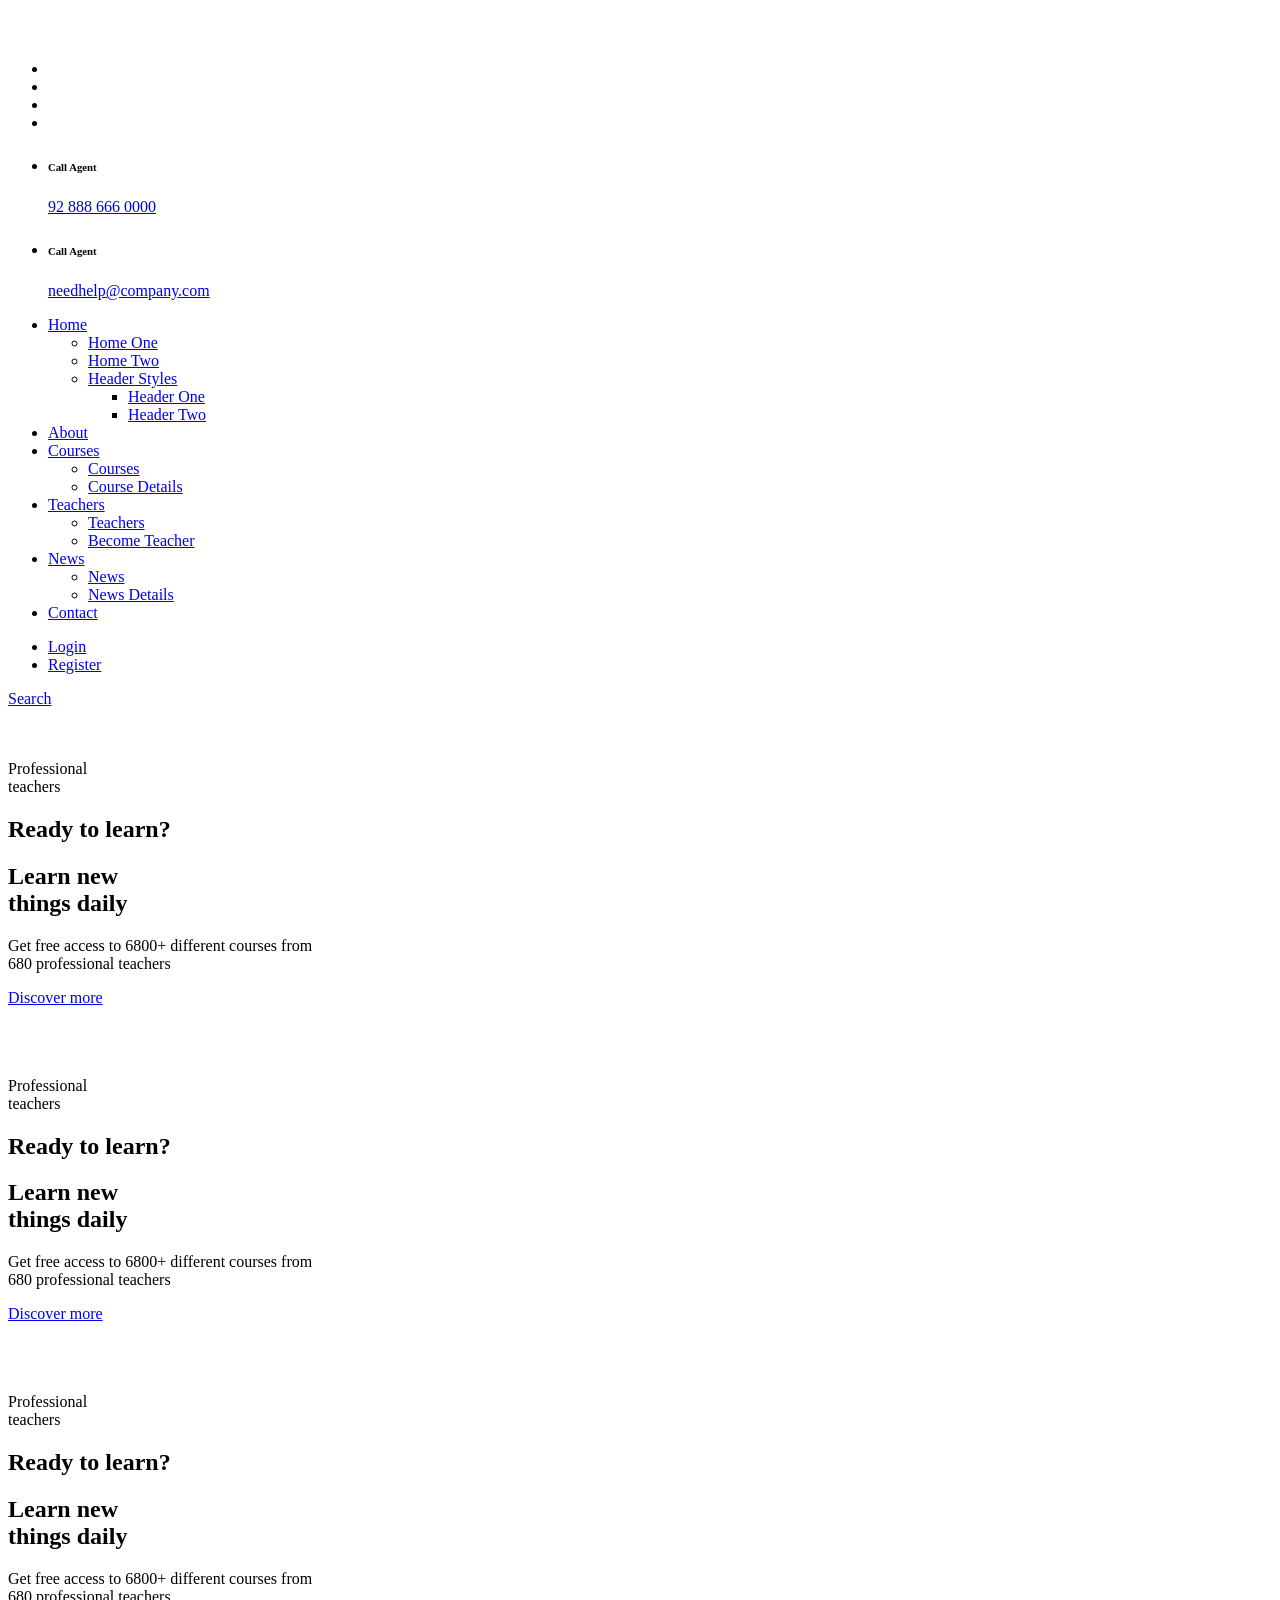
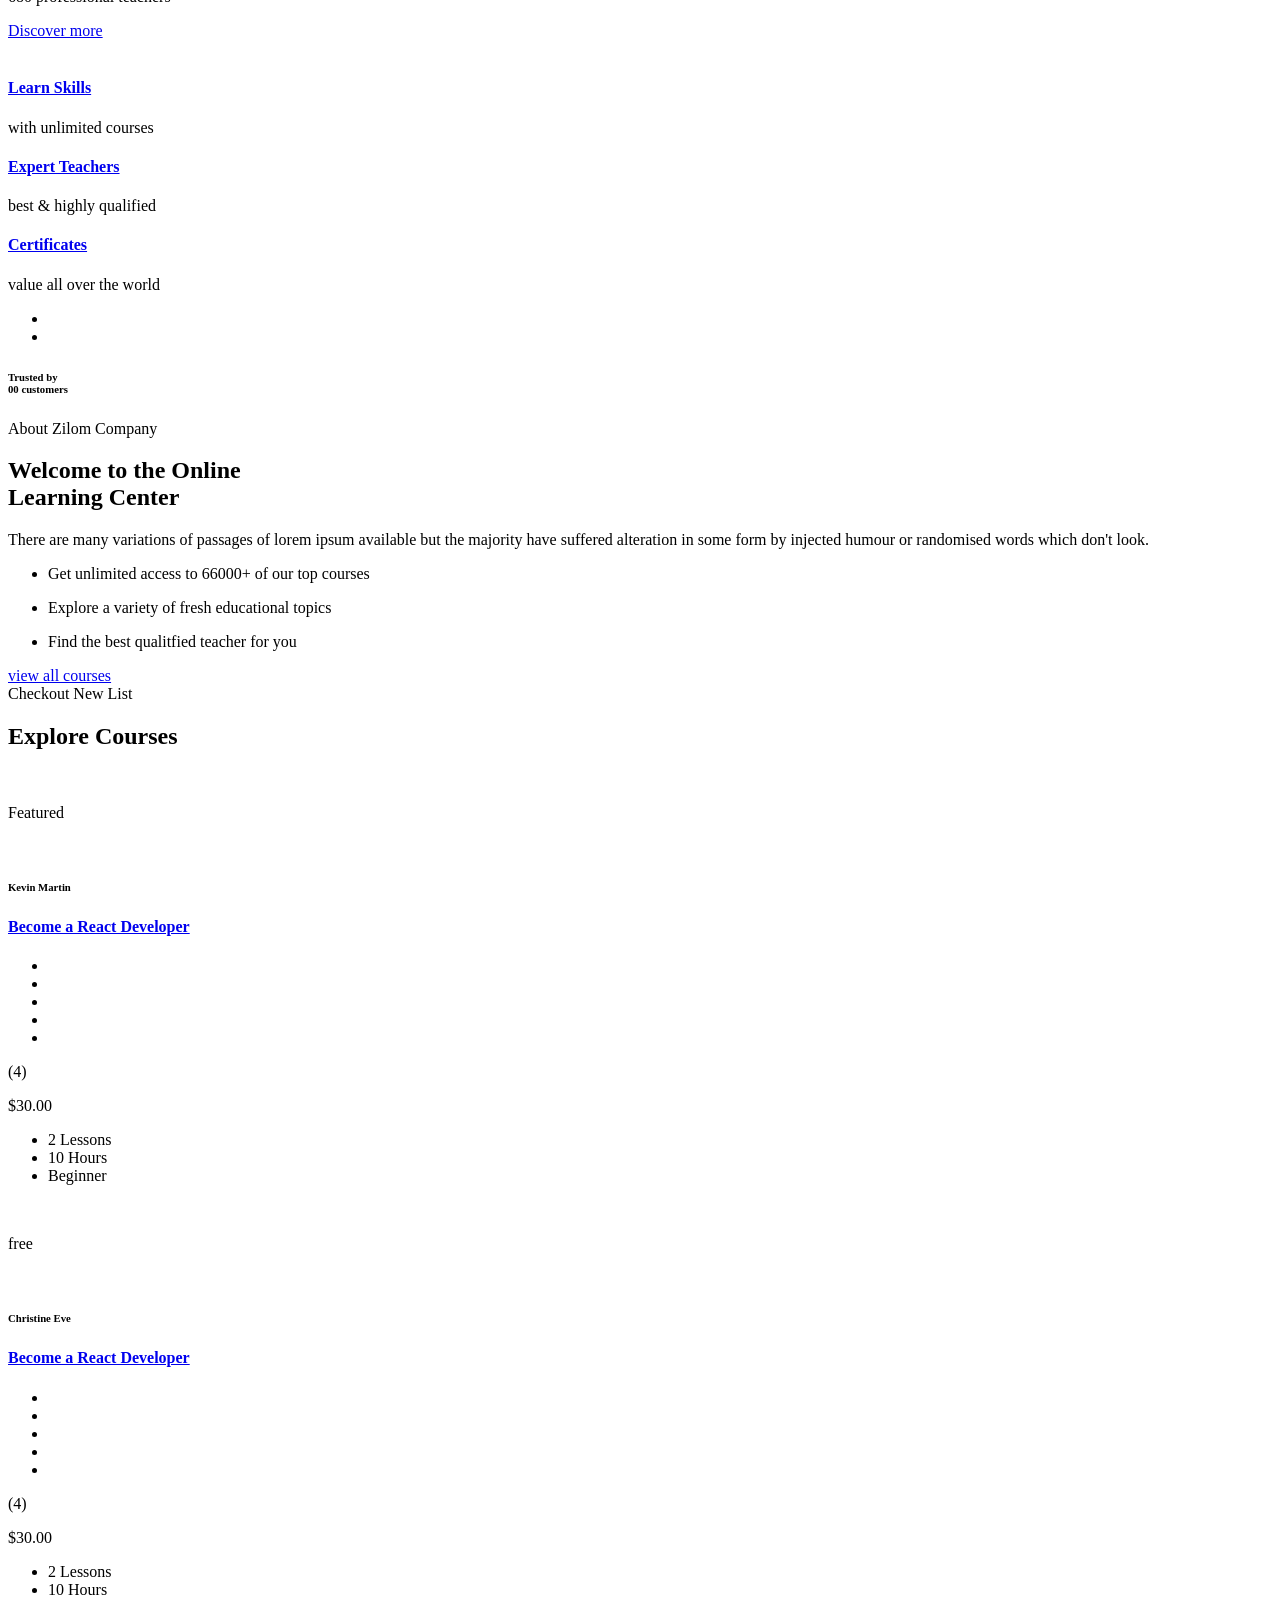
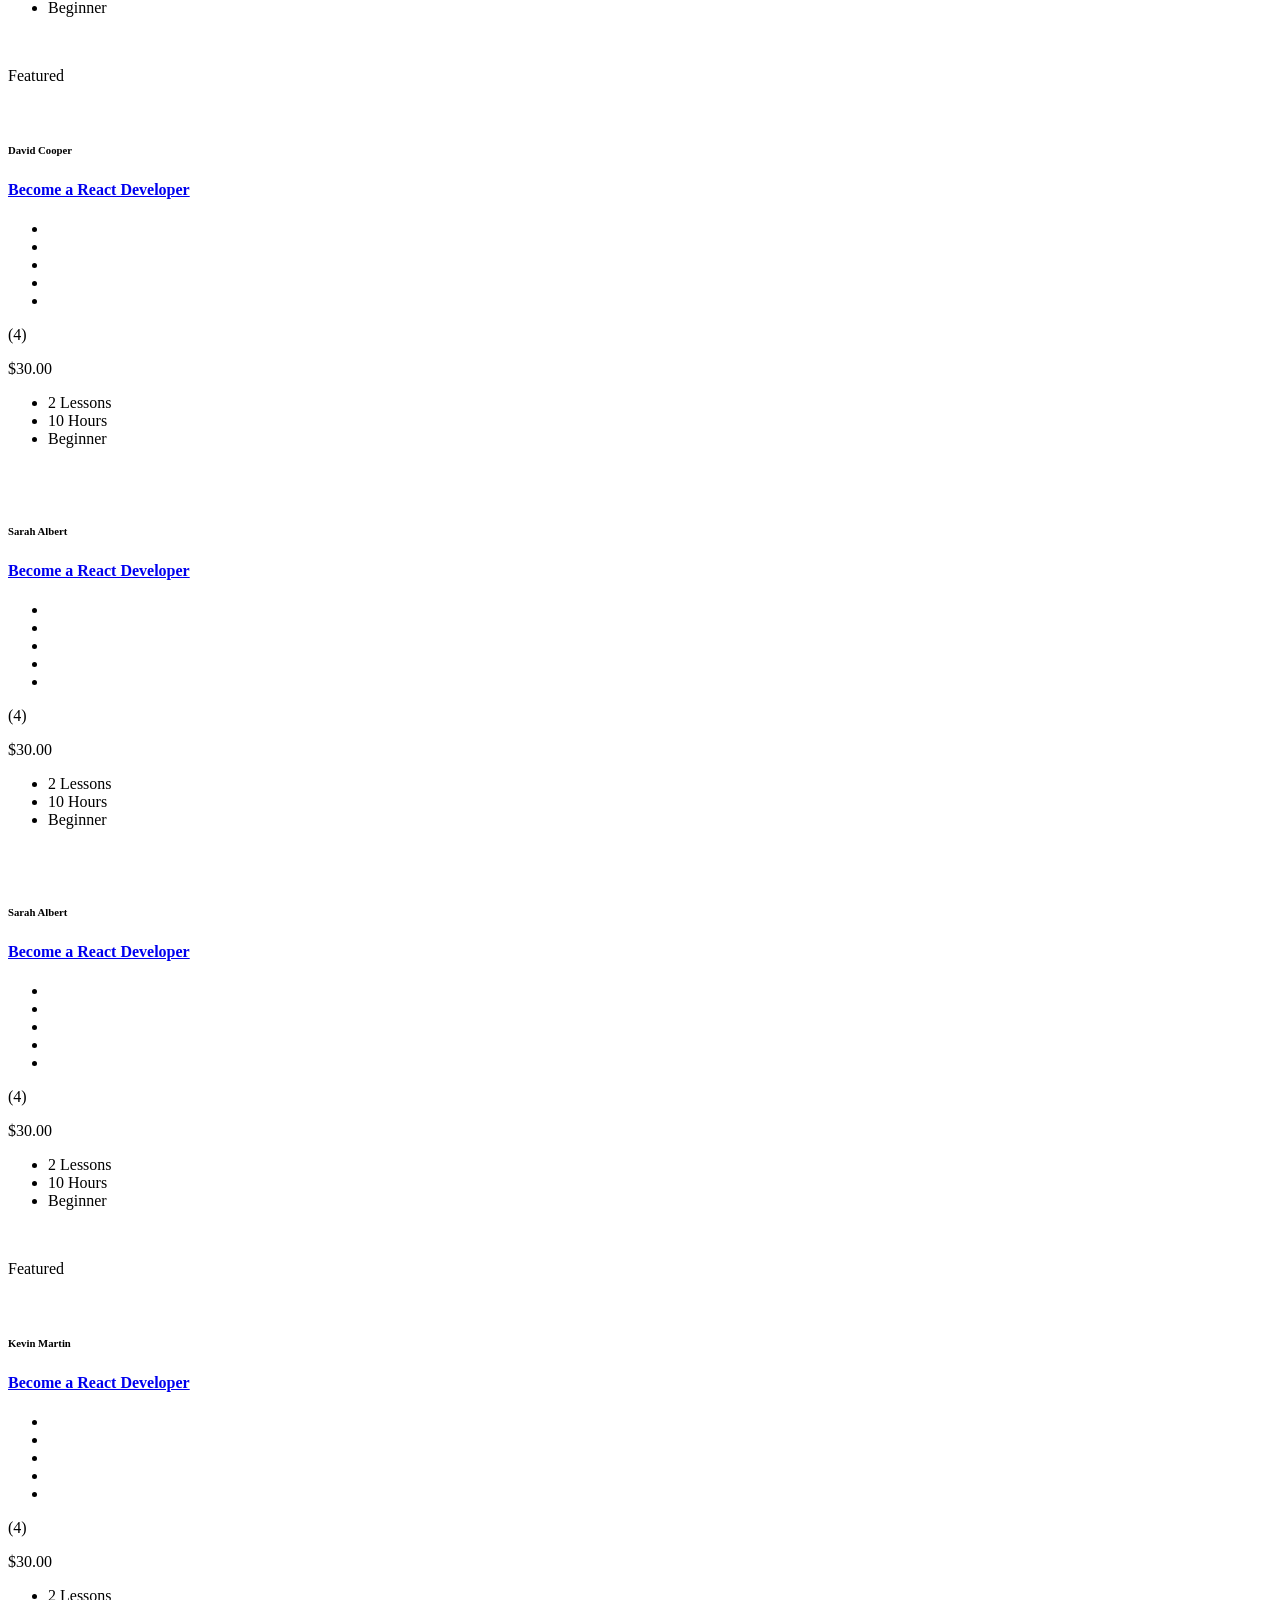
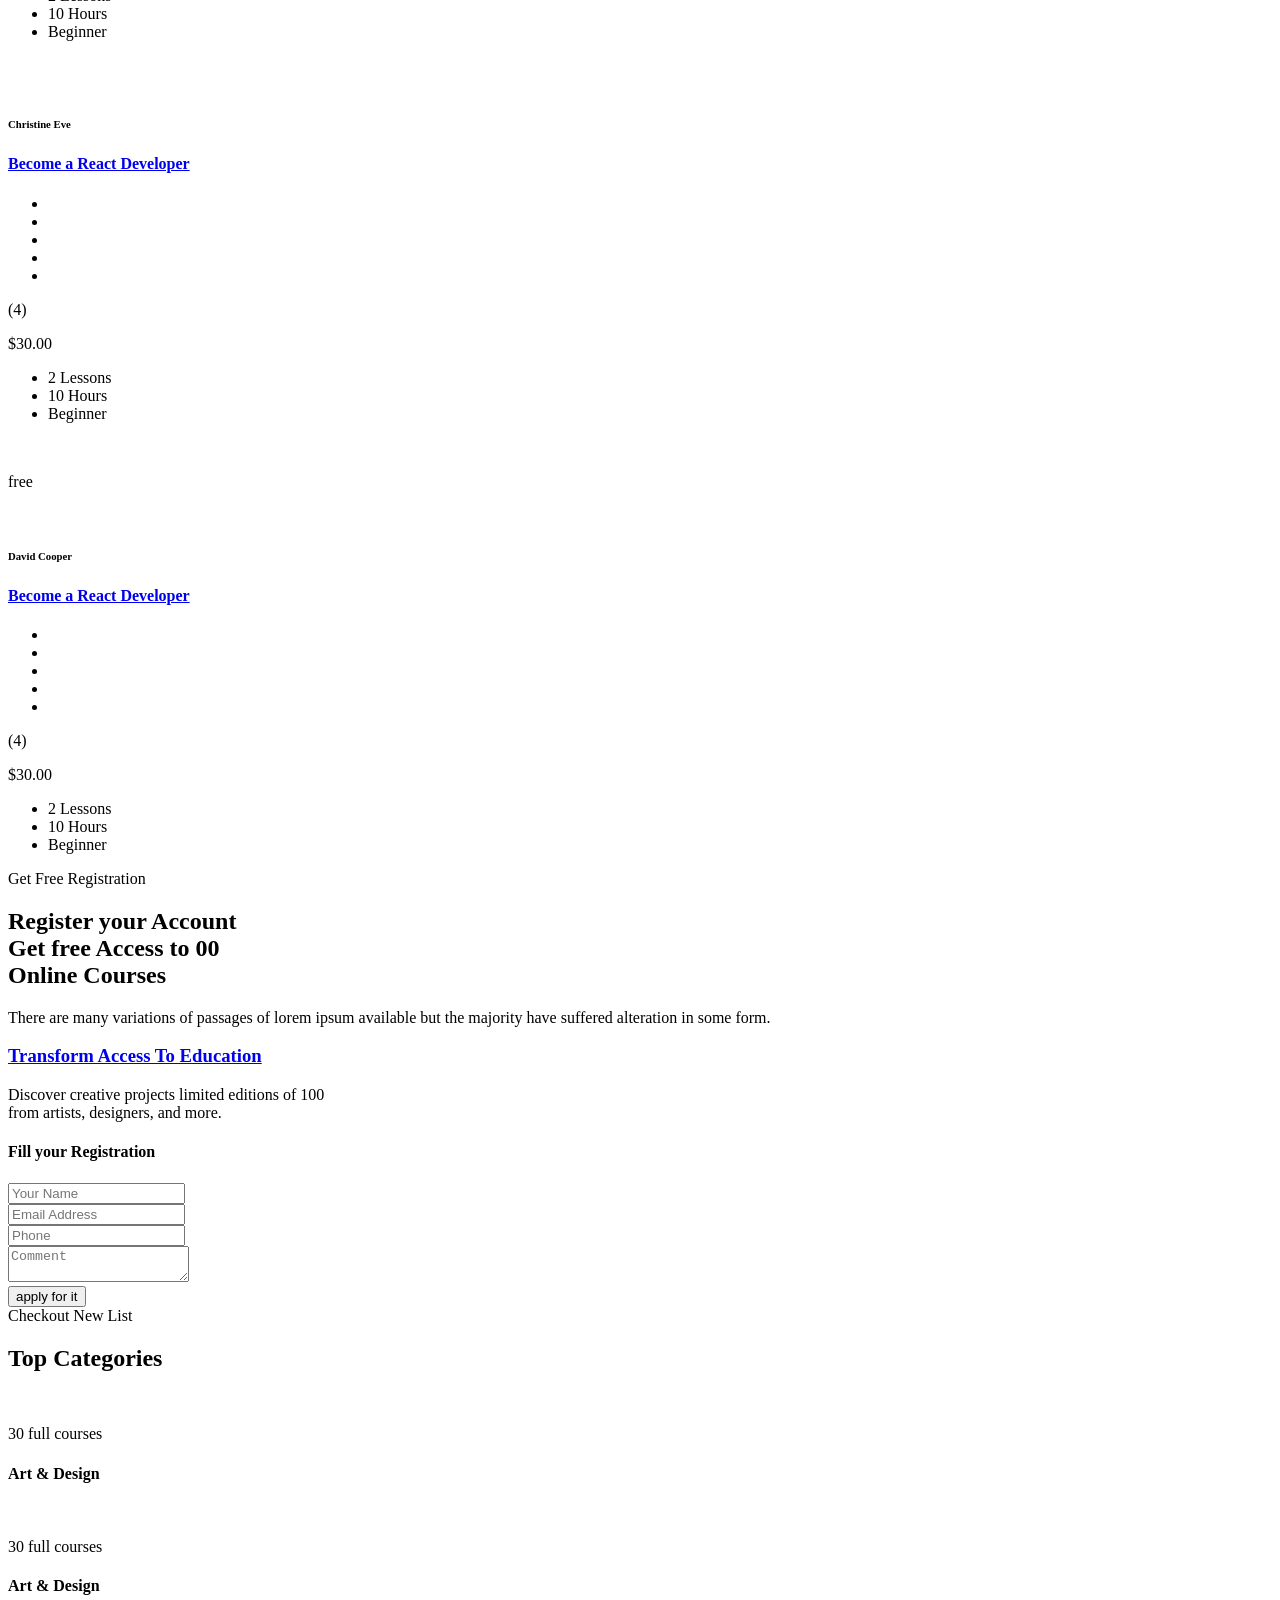
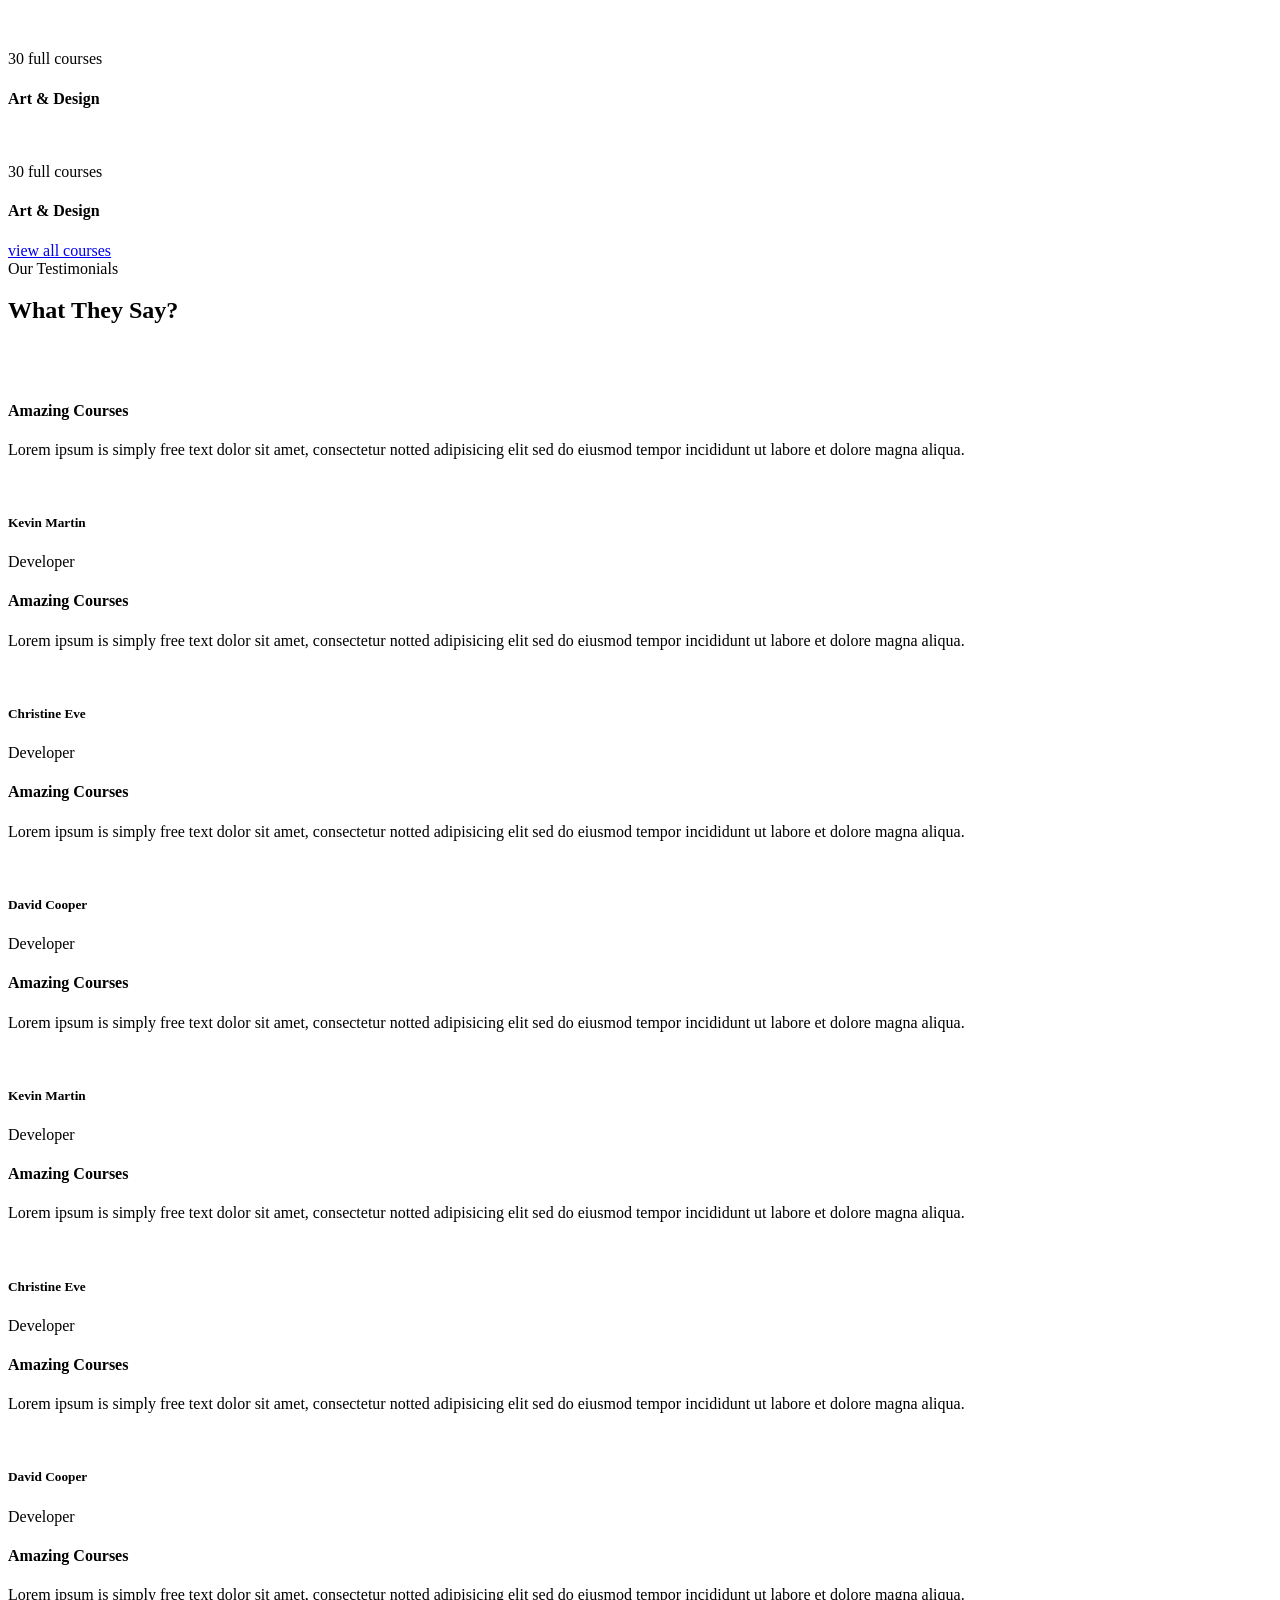
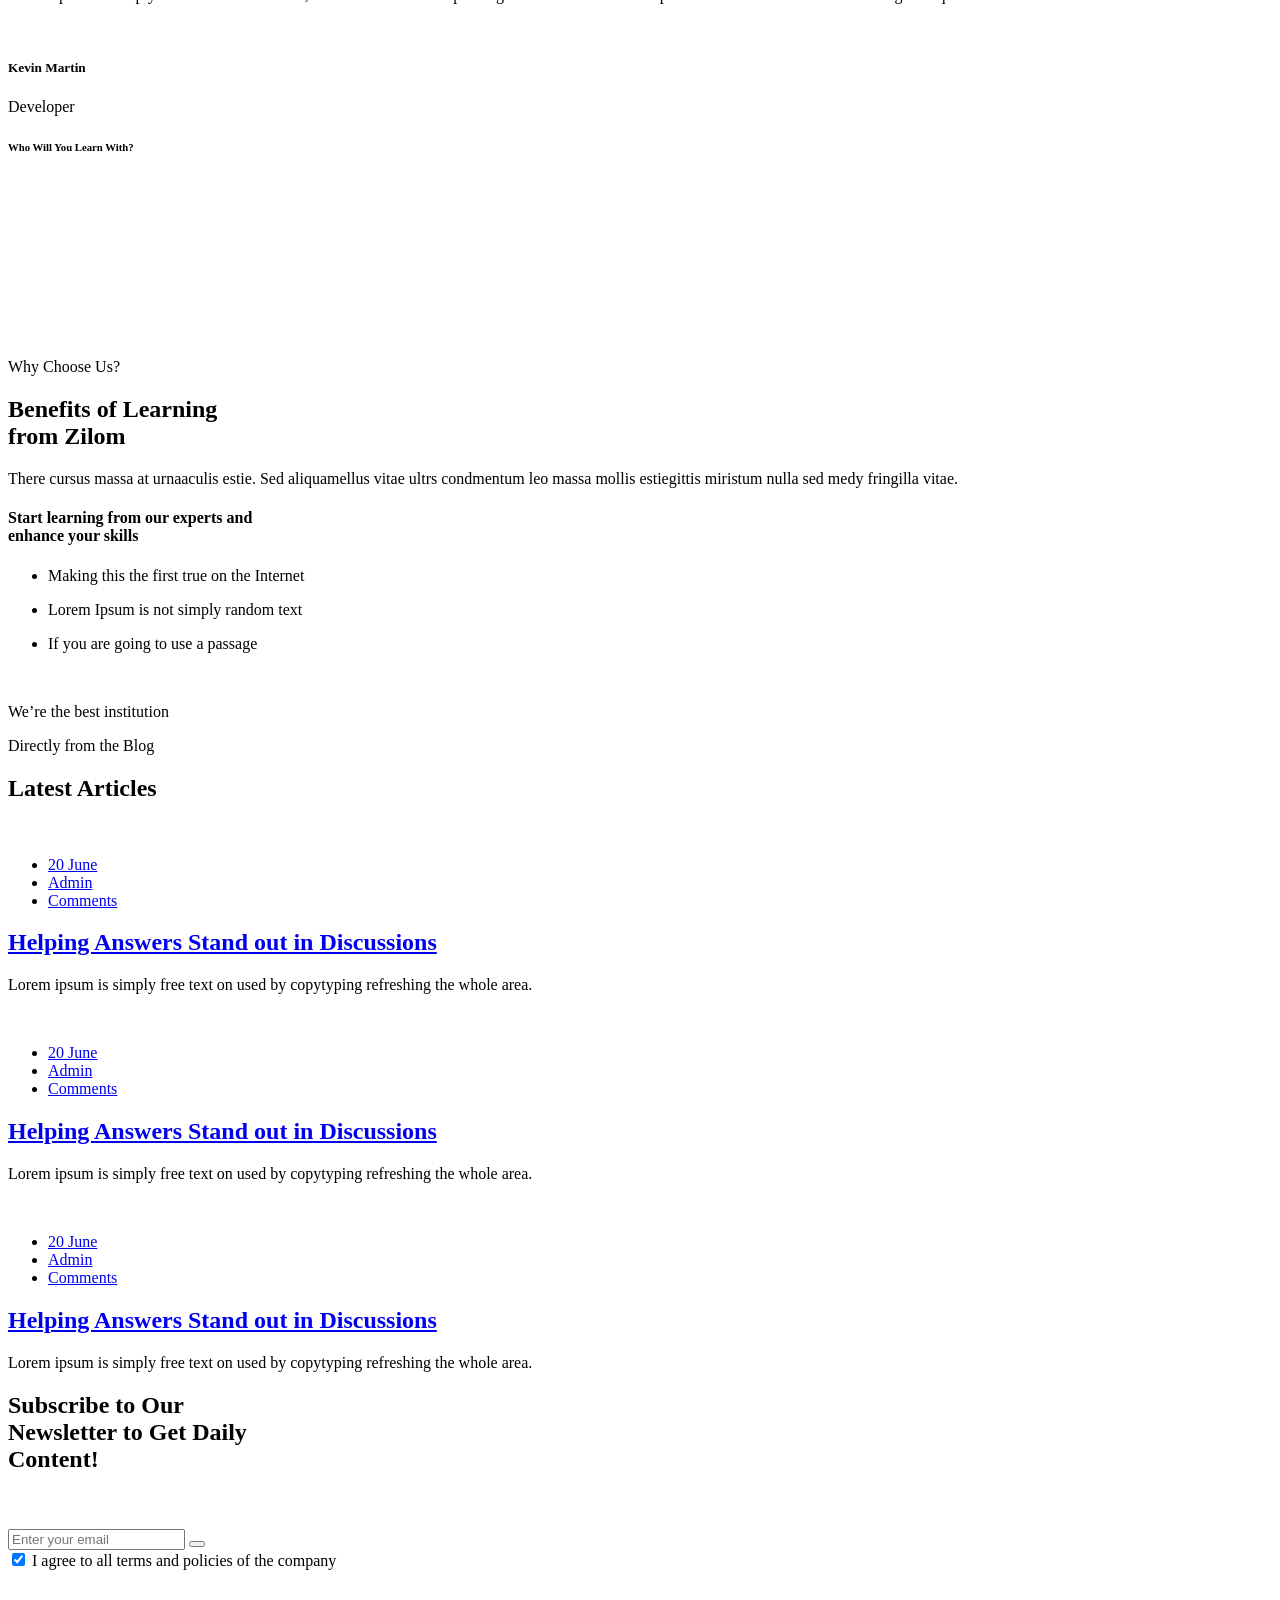
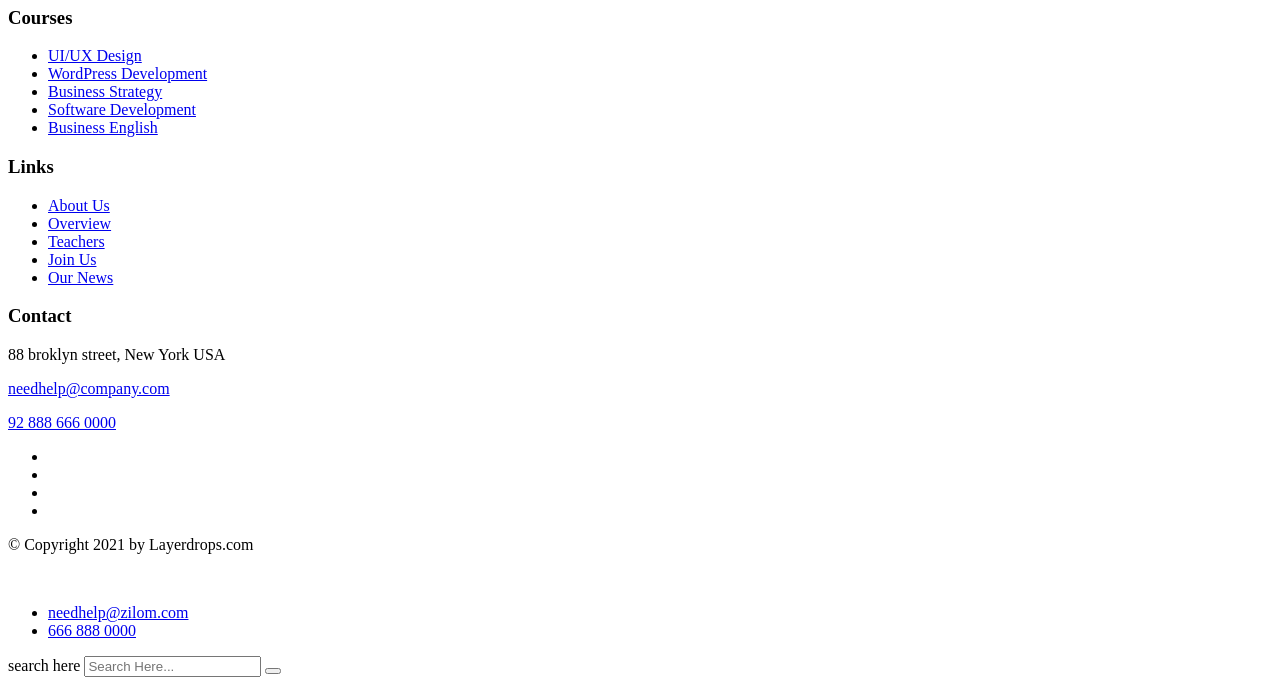
==== index.html @ 429c9afa "Add files via upload" ====
<!DOCTYPE html>
<html lang="en">

<head>
    <meta charset="UTF-8" />
    <meta name="viewport" content="width=device-width, initial-scale=1.0" />
    <title>Home One || Zilom || Responsive HTML5 Template.</title>
    <!-- favicons Icons -->
    <link rel="apple-touch-icon" sizes="180x180" href="assets/images/favicons/apple-touch-icon.png" />
    <link rel="icon" type="image/png" sizes="32x32" href="assets/images/favicons/favicon-32x32.png" />
    <link rel="icon" type="image/png" sizes="16x16" href="assets/images/favicons/favicon-16x16.png" />
    <link rel="manifest" href="assets/images/favicons/site.webmanifest" />
    <meta name="description" content="Crsine HTML Template For Car Services" />

    <!-- fonts -->
    <link rel="preconnect" href="https://fonts.gstatic.com">
    <link href="https://fonts.googleapis.com/css2?family=Kumbh+Sans:wght@300;400;700&display=swap" rel="stylesheet">

    <link rel="stylesheet" href="assets/vendors/bootstrap/css/bootstrap.min.css" />
    <link rel="stylesheet" href="assets/vendors/animate/animate.min.css" />
    <link rel="stylesheet" href="assets/vendors/animate/custom-animate.css" />
    <link rel="stylesheet" href="assets/vendors/fontawesome/css/all.min.css" />
    <link rel="stylesheet" href="assets/vendors/jarallax/jarallax.css" />
    <link rel="stylesheet" href="assets/vendors/jquery-magnific-popup/jquery.magnific-popup.css" />
    <link rel="stylesheet" href="assets/vendors/nouislider/nouislider.min.css" />
    <link rel="stylesheet" href="assets/vendors/nouislider/nouislider.pips.css" />
    <link rel="stylesheet" href="assets/vendors/odometer/odometer.min.css" />
    <link rel="stylesheet" href="assets/vendors/swiper/swiper.min.css" />
    <link rel="stylesheet" href="assets/vendors/icomoon-icons/style.css">
    <link rel="stylesheet" href="assets/vendors/tiny-slider/tiny-slider.min.css" />
    <link rel="stylesheet" href="assets/vendors/reey-font/stylesheet.css" />
    <link rel="stylesheet" href="assets/vendors/owl-carousel/owl.carousel.min.css" />
    <link rel="stylesheet" href="assets/vendors/owl-carousel/owl.theme.default.min.css" />
    <link rel="stylesheet" href="assets/vendors/twentytwenty/twentytwenty.css" />

    <!-- template styles -->
    <link rel="stylesheet" href="assets/css/zilom.css" />
    <link rel="stylesheet" href="assets/css/zilom-responsive.css" />
</head>

<body>

    <div class="preloader">
        <img class="preloader__image" width="60" src="assets/images/loader.png" alt="" />
    </div>

    <!-- /.preloader -->
    <div class="page-wrapper">

        <header class="main-header main-header--one  clearfix">
            <div class="main-header--one__top clearfix">
                <div class="container">
                    <div class="main-header--one__top-inner clearfix">
                        <div class="main-header--one__top-left">
                            <div class="main-header--one__top-logo">
                                <a href="index.html"><img src="assets/images/resources/logo-1.png" alt="" /></a>
                            </div>
                        </div>

                        <div class="main-header--one__top-right clearfix">
                            <ul class="main-header--one__top-social-link list-unstyled clearfix">
                                <li><a href="#"><i class="fab fa-twitter"></i></a></li>
                                <li><a href="#"><i class="fab fa-facebook"></i></a></li>
                                <li><a href="#"><i class="fab fa-pinterest-p"></i></a></li>
                                <li><a href="#"><i class="fab fa-instagram"></i></a></li>
                            </ul>

                            <div class="main-header--one__top-contact-info clearfix">
                                <ul class="main-header--one__top-contact-info-list list-unstyled">
                                    <li class="main-header--one__top-contact-info-list-item">
                                        <div class="icon">
                                            <span class="icon-phone-call-1"></span>
                                        </div>
                                        <div class="text">
                                            <h6>Call Agent</h6>
                                            <p><a href="tel:123456789">92 888 666 0000</a></p>
                                        </div>
                                    </li>
                                    <li class="main-header--one__top-contact-info-list-item">
                                        <div class="icon">
                                            <span class="icon-message"></span>
                                        </div>
                                        <div class="text">
                                            <h6>Call Agent</h6>
                                            <p><a href="mailto:info@templatepath.com">needhelp@company.com</a></p>
                                        </div>
                                    </li>
                                </ul>
                            </div>

                        </div>
                    </div>
                </div>
            </div>


            <div class="main-header-one__bottom clearfix">
                <div class="container">
                    <div class="main-header-one__bottom-inner clearfix">
                        <nav class="main-menu main-menu--1">
                            <div class="main-menu__inner">
                                <a href="#" class="mobile-nav__toggler"><i class="fa fa-bars"></i></a>

                                <div class="left">
                                    <ul class="main-menu__list">
                                        <li class="dropdown current">
                                            <a href="index.html">Home</a>
                                            <ul>
                                                <li><a href="index.html">Home One</a></li>
                                                <li><a href="index-2.html">Home Two</a></li>
                                                <li class="dropdown">
                                                    <a href="#">Header Styles</a>
                                                    <ul>
                                                        <li><a href="index.html">Header One</a></li>
                                                        <li><a href="index-2.html">Header Two</a></li>
                                                    </ul>
                                                </li>
                                            </ul>
                                        </li>
                                        <li><a href="about.html">About</a></li>
                                        <li class="dropdown">
                                            <a href="#">Courses</a>
                                            <ul>
                                                <li><a href="courses.html">Courses</a></li>
                                                <li><a href="course-details.html">Course Details</a></li>
                                            </ul>
                                        </li>
                                        <li class="dropdown">
                                            <a href="#"> Teachers</a>
                                            <ul>
                                                <li><a href="teachers-1.html"> Teachers</a></li>
                                                <li><a href="teachers-2.html">Become Teacher</a></li>
                                            </ul>
                                        </li>
                                        <li class="dropdown">
                                            <a href="#">News</a>
                                            <ul>
                                                <li><a href="news.html">News</a></li>
                                                <li><a href="news-details.html">News Details</a></li>
                                            </ul>
                                        </li>
                                        <li><a href="contact.html">Contact</a></li>
                                    </ul>
                                </div>

                                <div class="right">
                                    <div class="main-menu__right">
                                        <div class="main-menu__right-login-register">
                                            <ul class="list-unstyled">
                                                <li><a href="#">Login</a></li>
                                                <li><a href="#">Register</a></li>
                                            </ul>
                                        </div>
                                        <div class="main-menu__right-cart-search">
                                            <div class="main-menu__right-cart-box">
                                                <a href="#"><span class="icon-shopping-cart"></span></a>
                                            </div>
                                            <div class="main-menu__right-search-box">
                                                <a href="#" class="thm-btn search-toggler">Search</a>
                                            </div>
                                        </div>
                                    </div>
                                </div>

                            </div>
                        </nav>

                    </div>
                </div>
            </div>

        </header>


        <div class="stricky-header stricked-menu main-menu">
            <div class="sticky-header__content">

            </div><!-- /.sticky-header__content -->
        </div><!-- /.stricky-header -->


        <section class="main-slider main-slider-one">
            <div class="swiper-container thm-swiper__slider" data-swiper-options='{"slidesPerView": 1, "loop": true, "effect": "fade", "pagination": {
        "el": "#main-slider-pagination",
        "type": "bullets",
        "clickable": true
        },
        "navigation": {
        "nextEl": "#main-slider__swiper-button-next",
        "prevEl": "#main-slider__swiper-button-prev"
        },
        "autoplay": {
        "delay": 7000
        }}'>

                <div class="swiper-wrapper">
                    <!--Start Single Swiper Slide-->
                    <div class="swiper-slide">
                        <div class="shape1"><img src="assets/images/shapes/slider-v1-shape1.png" alt="" /></div>
                        <div class="shape2"><img src="assets/images/shapes/slider-v1-shape2.png" alt="" /></div>
                        <div class="image-layer"
                            style="background-image: url(assets/images/backgrounds/main-slider-v1-1.jpg);"></div>
                        <!-- /.image-layer -->
                        <div class="container">
                            <div class="main-slider__content">
                                <div class="main-slider__content-icon-one">
                                    <span class="icon-lamp"></span>
                                </div>
                                <div class="main-slider__content-icon-two">
                                    <span class="icon-human-resources"></span>
                                </div>
                                <div class="main-slider-one__round-box">
                                    <div class="main-slider-one__round-box-inner">
                                        <p>Professional <br>teachers</p>
                                        <div class="icon">
                                            <i class="fas fa-sort-up"></i>
                                        </div>
                                    </div>
                                </div>
                                <div class="main-slider__content-tagline">
                                    <h2>Ready to learn?</h2>
                                </div>
                                <h2 class="main-slider__content-title">Learn new <br>things daily</h2>
                                <p class="main-slider__content-text">Get free access to 6800+ different courses from
                                    <br> 680 professional teachers</p>
                                <div class="main-slider__content-btn">
                                    <a href="#" class="thm-btn">Discover more</a>
                                </div>
                                <div class="main-slider-one__img">
                                    <img src="assets/images/backgrounds/main-slider-v1-img.png" alt="" />
                                </div>
                            </div>
                        </div>
                    </div>
                    <!--End Single Swiper Slide-->

                    <!--Start Single Swiper Slide-->
                    <div class="swiper-slide">
                        <div class="shape1"><img src="assets/images/shapes/slider-v1-shape1.png" alt="" /></div>
                        <div class="shape2"><img src="assets/images/shapes/slider-v1-shape2.png" alt="" /></div>
                        <div class="image-layer"
                            style="background-image: url(assets/images/backgrounds/main-slider-v1-1.jpg);"></div>
                        <!-- /.image-layer -->
                        <div class="container">
                            <div class="main-slider__content">
                                <div class="main-slider__content-icon-one">
                                    <span class="icon-lamp"></span>
                                </div>
                                <div class="main-slider__content-icon-two">
                                    <span class="icon-human-resources"></span>
                                </div>
                                <div class="main-slider-one__round-box">
                                    <div class="main-slider-one__round-box-inner">
                                        <p>Professional <br>teachers</p>
                                        <div class="icon">
                                            <i class="fas fa-sort-up"></i>
                                        </div>
                                    </div>
                                </div>
                                <div class="main-slider__content-tagline">
                                    <h2>Ready to learn?</h2>
                                </div>
                                <h2 class="main-slider__content-title">Learn new <br>things daily</h2>
                                <p class="main-slider__content-text">Get free access to 6800+ different courses from
                                    <br> 680 professional teachers</p>
                                <div class="main-slider__content-btn">
                                    <a href="#" class="thm-btn">Discover more</a>
                                </div>
                                <div class="main-slider-one__img">
                                    <img src="assets/images/backgrounds/main-slider-v1-img.png" alt="" />
                                </div>
                            </div>
                        </div>
                    </div>
                    <!--End Single Swiper Slide-->

                    <!--Start Single Swiper Slide-->
                    <div class="swiper-slide">
                        <div class="shape1"><img src="assets/images/shapes/slider-v1-shape1.png" alt="" /></div>
                        <div class="shape2"><img src="assets/images/shapes/slider-v1-shape2.png" alt="" /></div>
                        <div class="image-layer"
                            style="background-image: url(assets/images/backgrounds/main-slider-v1-1.jpg);"></div>
                        <!-- /.image-layer -->
                        <div class="container">
                            <div class="main-slider__content">
                                <div class="main-slider__content-icon-one">
                                    <span class="icon-lamp"></span>
                                </div>
                                <div class="main-slider__content-icon-two">
                                    <span class="icon-human-resources"></span>
                                </div>
                                <div class="main-slider-one__round-box">
                                    <div class="main-slider-one__round-box-inner">
                                        <p>Professional <br>teachers</p>
                                        <div class="icon">
                                            <i class="fas fa-sort-up"></i>
                                        </div>
                                    </div>
                                </div>
                                <div class="main-slider__content-tagline">
                                    <h2>Ready to learn?</h2>
                                </div>
                                <h2 class="main-slider__content-title">Learn new <br>things daily</h2>
                                <p class="main-slider__content-text">Get free access to 6800+ different courses from
                                    <br> 680 professional teachers</p>
                                <div class="main-slider__content-btn">
                                    <a href="#" class="thm-btn">Discover more</a>
                                </div>
                                <div class="main-slider-one__img">
                                    <img src="assets/images/backgrounds/main-slider-v1-img.png" alt="" />
                                </div>
                            </div>
                        </div>
                    </div>
                    <!--End Single Swiper Slide-->
                </div>

                <!-- If we need navigation buttons -->
                <div class="swiper-pagination" id="main-slider-pagination"></div>
                <div class="main-slider__nav">
                    <div class="swiper-button-prev" id="main-slider__swiper-button-next">
                        <span class="icon-left"></span>
                    </div>
                    <div class="swiper-button-next" id="main-slider__swiper-button-prev">
                        <span class="icon-right"></span>
                    </div>
                </div>

            </div>
        </section>








        <!--Features One Start-->
        <section class="features-one">
            <div class="container">
                <div class="row">
                    <!--Start Single Features One-->
                    <div class="col-xl-4 col-lg-4 wow fadeInUp" data-wow-delay="0ms" data-wow-duration="1500ms">
                        <div class="features-one__single">
                            <div class="features-one__single-icon">
                                <span class="icon-empowerment"></span>
                            </div>
                            <div class="features-one__single-text">
                                <h4><a href="#">Learn Skills</a></h4>
                                <p>with unlimited courses</p>
                            </div>
                        </div>
                    </div>
                    <!--End Single Features One-->

                    <!--Start Single Features One-->
                    <div class="col-xl-4 col-lg-4 wow fadeInUp" data-wow-delay="200ms" data-wow-duration="1500ms">
                        <div class="features-one__single">
                            <div class="features-one__single-icon">
                                <span class="icon-human-resources-1"></span>
                            </div>
                            <div class="features-one__single-text">
                                <h4><a href="#">Expert Teachers</a></h4>
                                <p>best & highly qualified</p>
                            </div>
                        </div>
                    </div>
                    <!--End Single Features One-->

                    <!--Start Single Features One-->
                    <div class="col-xl-4 col-lg-4 wow fadeInUp" data-wow-delay="400ms" data-wow-duration="1500ms">
                        <div class="features-one__single">
                            <div class="features-one__single-icon">
                                <span class="icon-recruitment"></span>
                            </div>
                            <div class="features-one__single-text">
                                <h4><a href="#">Certificates</a></h4>
                                <p>value all over the world</p>
                            </div>
                        </div>
                    </div>
                    <!--End Single Features One-->
                </div>
            </div>
        </section>
        <!--Features One End-->



        <!--About One Start-->
        <section class="about-one clearfix">
            <div class="container">
                <div class="row">
                    <!-- Start About One Left-->
                    <div class="col-xl-6">
                        <div class="about-one__left">
                            <ul class="about-one__left-img-box list-unstyled clearfix">
                                <li class="about-one__left-single">
                                    <div class="about-one__left-img1">
                                        <img src="assets/images/about/about-v1-img1.jpg" alt="" />
                                    </div>
                                </li>
                                <li class="about-one__left-single">
                                    <div class="about-one__left-img2">
                                        <img src="assets/images/about/about-v1-img2.jpg" alt="" />
                                    </div>
                                </li>
                            </ul>
                            <div class="about-one__left-overlay">
                                <div class="icon">
                                    <span class="icon-relationship"></span>
                                </div>
                                <div class="title">
                                    <h6>Trusted by<br><span class="odometer" data-count="8800">00</span> customers</h6>
                                </div>
                            </div>
                        </div>
                    </div>
                    <!-- End About One Left-->


                    <!-- Start About One Right-->
                    <div class="col-xl-6">
                        <div class="about-one__right">
                            <div class="section-title">
                                <span class="section-title__tagline">About Zilom Company</span>
                                <h2 class="section-title__title">Welcome to the Online <br>Learning Center</h2>
                            </div>
                            <div class="about-one__right-inner">
                                <p class="about-one__right-text">There are many variations of passages of lorem ipsum
                                    available but the majority have suffered alteration in some form by injected humour
                                    or randomised words which don't look.</p>
                                <ul class="about-one__right-list list-unstyled">
                                    <li class="about-one__right-list-item">
                                        <div class="icon">
                                            <span class="icon-confirmation"></span>
                                        </div>
                                        <div class="text">
                                            <p>Get unlimited access to 66000+ of our top courses</p>
                                        </div>
                                    </li>

                                    <li class="about-one__right-list-item">
                                        <div class="icon">
                                            <span class="icon-confirmation"></span>
                                        </div>
                                        <div class="text">
                                            <p>Explore a variety of fresh educational topics</p>
                                        </div>
                                    </li>

                                    <li class="about-one__right-list-item">
                                        <div class="icon">
                                            <span class="icon-confirmation"></span>
                                        </div>
                                        <div class="text">
                                            <p>Find the best qualitfied teacher for you</p>
                                        </div>
                                    </li>
                                </ul>

                                <div class="about-one__btn">
                                    <a href="about.html" class="thm-btn">view all courses</a>
                                </div>
                            </div>
                        </div>
                    </div>
                    <!-- End About One Right-->
                </div>
            </div>
        </section>
        <!--About One End-->


        <!--Courses One Start-->
        <section class="courses-one">
            <div class="container">
                <div class="section-title text-center">
                    <span class="section-title__tagline">Checkout New List</span>
                    <h2 class="section-title__title">Explore Courses</h2>
                </div>
                <div class="row">
                    <!--Start Single Courses One-->
                    <div class="col-xl-3 col-lg-6 col-md-6">
                        <div class="courses-one__single wow fadeInLeft" data-wow-delay="0ms" data-wow-duration="1000ms">
                            <div class="courses-one__single-img">
                                <img src="assets/images/resources/courses-v1-img1.jpg" alt="" />
                                <div class="overlay-text">
                                    <p>Featured</p>
                                </div>
                            </div>
                            <div class="courses-one__single-content">
                                <div class="courses-one__single-content-overlay-img">
                                    <img src="assets/images/resources/courses-v1-overlay-img1.png" alt="" />
                                </div>
                                <h6 class="courses-one__single-content-name">Kevin Martin</h6>
                                <h4 class="courses-one__single-content-title"><a href="course-details.html">Become a
                                        React Developer</a></h4>
                                <div class="courses-one__single-content-review-box">
                                    <ul class="list-unstyled">
                                        <li><i class="fa fa-star"></i></li>
                                        <li><i class="fa fa-star"></i></li>
                                        <li><i class="fa fa-star"></i></li>
                                        <li><i class="fa fa-star"></i></li>
                                        <li><i class="fa fa-star"></i></li>
                                    </ul>
                                    <div class="rateing-box">
                                        <span>(4)</span>
                                    </div>
                                </div>
                                <p class="courses-one__single-content-price">$30.00</p>
                                <ul class="courses-one__single-content-courses-info list-unstyled">
                                    <li>2 Lessons</li>
                                    <li>10 Hours</li>
                                    <li>Beginner</li>
                                </ul>
                            </div>
                        </div>
                    </div>
                    <!--End Single Courses One-->

                    <!--Start Single Courses One-->
                    <div class="col-xl-3 col-lg-6 col-md-6">
                        <div class="courses-one__single wow fadeInLeft" data-wow-delay="100ms"
                            data-wow-duration="1000ms">
                            <div class="courses-one__single-img">
                                <img src="assets/images/resources/courses-v1-img2.jpg" alt="" />
                                <div class="overlay-text">
                                    <p>free</p>
                                </div>
                            </div>
                            <div class="courses-one__single-content">
                                <div class="courses-one__single-content-overlay-img">
                                    <img src="assets/images/resources/courses-v1-overlay-img2.png" alt="" />
                                </div>
                                <h6 class="courses-one__single-content-name">Christine Eve</h6>
                                <h4 class="courses-one__single-content-title"><a href="course-details.html">Become a
                                        React Developer</a></h4>
                                <div class="courses-one__single-content-review-box">
                                    <ul class="list-unstyled">
                                        <li><i class="fa fa-star"></i></li>
                                        <li><i class="fa fa-star"></i></li>
                                        <li><i class="fa fa-star"></i></li>
                                        <li><i class="fa fa-star"></i></li>
                                        <li><i class="fa fa-star"></i></li>
                                    </ul>
                                    <div class="rateing-box">
                                        <span>(4)</span>
                                    </div>
                                </div>
                                <p class="courses-one__single-content-price">$30.00</p>
                                <ul class="courses-one__single-content-courses-info list-unstyled">
                                    <li>2 Lessons</li>
                                    <li>10 Hours</li>
                                    <li>Beginner</li>
                                </ul>
                            </div>
                        </div>
                    </div>
                    <!--End Single Courses One-->

                    <!--Start Single Courses One-->
                    <div class="col-xl-3 col-lg-6 col-md-6">
                        <div class="courses-one__single wow fadeInRight" data-wow-delay="0ms"
                            data-wow-duration="1000ms">
                            <div class="courses-one__single-img">
                                <img src="assets/images/resources/courses-v1-img3.jpg" alt="" />
                                <div class="overlay-text">
                                    <p>Featured</p>
                                </div>
                            </div>
                            <div class="courses-one__single-content">
                                <div class="courses-one__single-content-overlay-img">
                                    <img src="assets/images/resources/courses-v1-overlay-img3.png" alt="" />
                                </div>
                                <h6 class="courses-one__single-content-name">David Cooper</h6>
                                <h4 class="courses-one__single-content-title"><a href="course-details.html">Become a
                                        React Developer</a></h4>
                                <div class="courses-one__single-content-review-box">
                                    <ul class="list-unstyled">
                                        <li><i class="fa fa-star"></i></li>
                                        <li><i class="fa fa-star"></i></li>
                                        <li><i class="fa fa-star"></i></li>
                                        <li><i class="fa fa-star"></i></li>
                                        <li><i class="fa fa-star"></i></li>
                                    </ul>
                                    <div class="rateing-box">
                                        <span>(4)</span>
                                    </div>
                                </div>
                                <p class="courses-one__single-content-price">$30.00</p>
                                <ul class="courses-one__single-content-courses-info list-unstyled">
                                    <li>2 Lessons</li>
                                    <li>10 Hours</li>
                                    <li>Beginner</li>
                                </ul>
                            </div>
                        </div>
                    </div>
                    <!--End Single Courses One-->

                    <!--Start Single Courses One-->
                    <div class="col-xl-3 col-lg-6 col-md-6">
                        <div class="courses-one__single wow fadeInRight" data-wow-delay="100ms"
                            data-wow-duration="1000ms">
                            <div class="courses-one__single-img">
                                <img src="assets/images/resources/courses-v1-img4.jpg" alt="" />
                            </div>
                            <div class="courses-one__single-content">
                                <div class="courses-one__single-content-overlay-img">
                                    <img src="assets/images/resources/courses-v1-overlay-img4.png" alt="" />
                                </div>
                                <h6 class="courses-one__single-content-name">Sarah Albert</h6>
                                <h4 class="courses-one__single-content-title"><a href="course-details.html">Become a
                                        React Developer</a></h4>
                                <div class="courses-one__single-content-review-box">
                                    <ul class="list-unstyled">
                                        <li><i class="fa fa-star"></i></li>
                                        <li><i class="fa fa-star"></i></li>
                                        <li><i class="fa fa-star"></i></li>
                                        <li><i class="fa fa-star"></i></li>
                                        <li><i class="fa fa-star"></i></li>
                                    </ul>
                                    <div class="rateing-box">
                                        <span>(4)</span>
                                    </div>
                                </div>
                                <p class="courses-one__single-content-price">$30.00</p>
                                <ul class="courses-one__single-content-courses-info list-unstyled">
                                    <li>2 Lessons</li>
                                    <li>10 Hours</li>
                                    <li>Beginner</li>
                                </ul>
                            </div>
                        </div>
                    </div>
                    <!--End Single Courses One-->

                    <!--Start Single Courses One-->
                    <div class="col-xl-3 col-lg-6 col-md-6">
                        <div class="courses-one__single wow fadeInLeft" data-wow-delay="0ms" data-wow-duration="1000ms">
                            <div class="courses-one__single-img">
                                <img src="assets/images/resources/courses-v1-img5.jpg" alt="" />
                            </div>
                            <div class="courses-one__single-content">
                                <div class="courses-one__single-content-overlay-img">
                                    <img src="assets/images/resources/courses-v1-overlay-img5.png" alt="" />
                                </div>
                                <h6 class="courses-one__single-content-name">Sarah Albert</h6>
                                <h4 class="courses-one__single-content-title"><a href="course-details.html">Become a
                                        React Developer</a></h4>
                                <div class="courses-one__single-content-review-box">
                                    <ul class="list-unstyled">
                                        <li><i class="fa fa-star"></i></li>
                                        <li><i class="fa fa-star"></i></li>
                                        <li><i class="fa fa-star"></i></li>
                                        <li><i class="fa fa-star"></i></li>
                                        <li><i class="fa fa-star"></i></li>
                                    </ul>
                                    <div class="rateing-box">
                                        <span>(4)</span>
                                    </div>
                                </div>
                                <p class="courses-one__single-content-price">$30.00</p>
                                <ul class="courses-one__single-content-courses-info list-unstyled">
                                    <li>2 Lessons</li>
                                    <li>10 Hours</li>
                                    <li>Beginner</li>
                                </ul>
                            </div>
                        </div>
                    </div>
                    <!--End Single Courses One-->

                    <!--Start Single Courses One-->
                    <div class="col-xl-3 col-lg-6 col-md-6">
                        <div class="courses-one__single wow fadeInLeft" data-wow-delay="100ms"
                            data-wow-duration="1000ms">
                            <div class="courses-one__single-img">
                                <img src="assets/images/resources/courses-v1-img6.jpg" alt="" />
                                <div class="overlay-text">
                                    <p>Featured</p>
                                </div>
                            </div>
                            <div class="courses-one__single-content">
                                <div class="courses-one__single-content-overlay-img">
                                    <img src="assets/images/resources/courses-v1-overlay-img6.png" alt="" />
                                </div>
                                <h6 class="courses-one__single-content-name">Kevin Martin</h6>
                                <h4 class="courses-one__single-content-title"><a href="course-details.html">Become a
                                        React Developer</a></h4>
                                <div class="courses-one__single-content-review-box">
                                    <ul class="list-unstyled">
                                        <li><i class="fa fa-star"></i></li>
                                        <li><i class="fa fa-star"></i></li>
                                        <li><i class="fa fa-star"></i></li>
                                        <li><i class="fa fa-star"></i></li>
                                        <li><i class="fa fa-star"></i></li>
                                    </ul>
                                    <div class="rateing-box">
                                        <span>(4)</span>
                                    </div>
                                </div>
                                <p class="courses-one__single-content-price">$30.00</p>
                                <ul class="courses-one__single-content-courses-info list-unstyled">
                                    <li>2 Lessons</li>
                                    <li>10 Hours</li>
                                    <li>Beginner</li>
                                </ul>
                            </div>
                        </div>
                    </div>
                    <!--End Single Courses One-->

                    <!--Start Single Courses One-->
                    <div class="col-xl-3 col-lg-6 col-md-6">
                        <div class="courses-one__single wow fadeInRight" data-wow-delay="0ms"
                            data-wow-duration="1000ms">
                            <div class="courses-one__single-img">
                                <img src="assets/images/resources/courses-v1-img7.jpg" alt="" />
                            </div>
                            <div class="courses-one__single-content">
                                <div class="courses-one__single-content-overlay-img">
                                    <img src="assets/images/resources/courses-v1-overlay-img7.png" alt="" />
                                </div>
                                <h6 class="courses-one__single-content-name">Christine Eve</h6>
                                <h4 class="courses-one__single-content-title"><a href="course-details.html">Become a
                                        React Developer</a></h4>
                                <div class="courses-one__single-content-review-box">
                                    <ul class="list-unstyled">
                                        <li><i class="fa fa-star"></i></li>
                                        <li><i class="fa fa-star"></i></li>
                                        <li><i class="fa fa-star"></i></li>
                                        <li><i class="fa fa-star"></i></li>
                                        <li><i class="fa fa-star"></i></li>
                                    </ul>
                                    <div class="rateing-box">
                                        <span>(4)</span>
                                    </div>
                                </div>
                                <p class="courses-one__single-content-price">$30.00</p>
                                <ul class="courses-one__single-content-courses-info list-unstyled">
                                    <li>2 Lessons</li>
                                    <li>10 Hours</li>
                                    <li>Beginner</li>
                                </ul>
                            </div>
                        </div>
                    </div>
                    <!--End Single Courses One-->

                    <!--Start Single Courses One-->
                    <div class="col-xl-3 col-lg-6 col-md-6">
                        <div class="courses-one__single wow fadeInRight" data-wow-delay="100ms"
                            data-wow-duration="1000ms">
                            <div class="courses-one__single-img">
                                <img src="assets/images/resources/courses-v1-img8.jpg" alt="" />
                                <div class="overlay-text">
                                    <p>free</p>
                                </div>
                            </div>
                            <div class="courses-one__single-content">
                                <div class="courses-one__single-content-overlay-img">
                                    <img src="assets/images/resources/courses-v1-overlay-img8.png" alt="" />
                                </div>
                                <h6 class="courses-one__single-content-name">David Cooper</h6>
                                <h4 class="courses-one__single-content-title"><a href="course-details.html">Become a
                                        React Developer</a></h4>
                                <div class="courses-one__single-content-review-box">
                                    <ul class="list-unstyled">
                                        <li><i class="fa fa-star"></i></li>
                                        <li><i class="fa fa-star"></i></li>
                                        <li><i class="fa fa-star"></i></li>
                                        <li><i class="fa fa-star"></i></li>
                                        <li><i class="fa fa-star"></i></li>
                                    </ul>
                                    <div class="rateing-box">
                                        <span>(4)</span>
                                    </div>
                                </div>
                                <p class="courses-one__single-content-price">$30.00</p>
                                <ul class="courses-one__single-content-courses-info list-unstyled">
                                    <li>2 Lessons</li>
                                    <li>10 Hours</li>
                                    <li>Beginner</li>
                                </ul>
                            </div>
                        </div>
                    </div>
                    <!--End Single Courses One-->
                </div>
            </div>
        </section>
        <!--Courses One End-->



        <!--Registration One Start-->
        <section class="registration-one jarallax" data-jarallax data-speed="0.2" data-imgPosition="50% 0%">
            <div class="registration-one__bg"
                style="background-image: url(assets/images/resources/registration-one-bg.jpg);"></div>
            <div class="container">
                <div class="row">
                    <!--Start Registration One Left-->
                    <div class="col-xl-7 col-lg-7">
                        <div class="registration-one__left">
                            <div class="section-title">
                                <span class="section-title__tagline">Get Free Registration</span>
                                <h2 class="section-title__title">Register your Account<br> Get free Access to <span
                                        class="odometer" data-count="66000">00</span> <br>Online Courses</h2>
                            </div>
                            <p class="registration-one__left-text">There are many variations of passages of lorem ipsum
                                available but the majority have suffered alteration in some form.</p>
                            <div class="registration-one__left-transform-box">
                                <div class="registration-one__left-transform-box-icon">
                                    <span class="icon-online-course"></span>
                                </div>
                                <div class="registration-one__left-transform-box-text">
                                    <h3><a href="#">Transform Access To Education</a></h3>
                                    <p>Discover creative projects limited editions of 100 <br>from artists, designers,
                                        and more.</p>
                                </div>
                            </div>
                        </div>
                    </div>
                    <!--End Registration One Left-->

                    <!--Start Registration One Right-->
                    <div class="col-xl-5 col-lg-5">
                        <div class="registration-one__right wow slideInRight" data-wow-delay="100ms"
                            data-wow-duration="2500ms">
                            <div class="registration-one__right-form">
                                <div class="title-box">
                                    <h4>Fill your Registration</h4>
                                </div>
                                <div class="form-box">
                                    <form method="post" action="index.html">
                                        <div class="form-group">
                                            <input type="text" name="username" placeholder="Your Name" required="">
                                        </div>
                                        <div class="form-group">
                                            <input type="email" name="email" placeholder="Email Address" required="">
                                        </div>
                                        <div class="form-group">
                                            <input type="text" name="phone" placeholder="Phone" required="">
                                        </div>
                                        <div class="form-group">
                                            <textarea placeholder="Comment"></textarea>
                                        </div>
                                        <button class="registration-one__right-form-btn" type="submit"
                                            name="submit-form">
                                            <span class="thm-btn">apply for it</span>
                                        </button>
                                    </form>
                                </div>
                            </div>
                        </div>
                    </div>
                    <!--End Registration One Right-->
                </div>
            </div>
        </section>
        <!--Registration One End-->


        <!--Categories One Start-->
        <section class="categories-one">
            <div class="container">
                <div class="section-title text-center">
                    <span class="section-title__tagline">Checkout New List</span>
                    <h2 class="section-title__title">Top Categories</h2>
                </div>
                <div class="row">
                    <div class="col-xl-12">
                        <div class="categories-one__wrapper">
                            <div class="row">
                                <!--Start Single Categories One-->
                                <div class="col-xl-3 col-lg-6 col-md-6 wow fadeInUp" data-wow-delay="0ms"
                                    data-wow-duration="1500ms">
                                    <div class="categories-one__single">
                                        <div class="categories-one__single-img">
                                            <img src="assets/images/resources/categories-v1-img1.jpg" alt="" />
                                            <div class="categories-one__single-overlay">
                                                <div class="categories-one__single-overlay-text1">
                                                    <p>30 full courses</p>
                                                </div>
                                                <div class="categories-one__single-overlay-text2">
                                                    <h4>Art & Design</h4>
                                                </div>
                                            </div>
                                        </div>
                                    </div>
                                </div>
                                <!--End Single Categories One-->

                                <!--Start Single Categories One-->
                                <div class="col-xl-3 col-lg-6 col-md-6 wow fadeInUp" data-wow-delay="200ms"
                                    data-wow-duration="1500ms">
                                    <div class="categories-one__single">
                                        <div class="categories-one__single-img">
                                            <img src="assets/images/resources/categories-v1-img2.jpg" alt="" />
                                            <div class="categories-one__single-overlay">
                                                <div class="categories-one__single-overlay-text1">
                                                    <p>30 full courses</p>
                                                </div>
                                                <div class="categories-one__single-overlay-text2">
                                                    <h4>Art & Design</h4>
                                                </div>
                                            </div>
                                        </div>
                                    </div>
                                </div>
                                <!--End Single Categories One-->

                                <!--Start Single Categories One-->
                                <div class="col-xl-3 col-lg-6 col-md-6 wow fadeInUp" data-wow-delay="400ms"
                                    data-wow-duration="1500ms">
                                    <div class="categories-one__single">
                                        <div class="categories-one__single-img">
                                            <img src="assets/images/resources/categories-v1-img3.jpg" alt="" />
                                            <div class="categories-one__single-overlay">
                                                <div class="categories-one__single-overlay-text1">
                                                    <p>30 full courses</p>
                                                </div>
                                                <div class="categories-one__single-overlay-text2">
                                                    <h4>Art & Design</h4>
                                                </div>
                                            </div>
                                        </div>
                                    </div>
                                </div>
                                <!--End Single Categories One-->

                                <!--Start Single Categories One-->
                                <div class="col-xl-3 col-lg-6 col-md-6 wow fadeInUp" data-wow-delay="600ms"
                                    data-wow-duration="1500ms">
                                    <div class="categories-one__single">
                                        <div class="categories-one__single-img">
                                            <img src="assets/images/resources/categories-v1-img4.jpg" alt="" />
                                            <div class="categories-one__single-overlay">
                                                <div class="categories-one__single-overlay-text1">
                                                    <p>30 full courses</p>
                                                </div>
                                                <div class="categories-one__single-overlay-text2">
                                                    <h4>Art & Design</h4>
                                                </div>
                                            </div>
                                        </div>
                                    </div>
                                </div>
                                <!--End Single Categories One-->
                            </div>
                        </div>
                        <div class="categories-one__btn text-center">
                            <a href="#" class="thm-btn">view all courses</a>
                        </div>
                    </div>
                </div>
            </div>
        </section>
        <!--Categories One End-->



        <!--Testimonials One Start-->
        <section class="testimonials-one clearfix">
            <div class="auto-container">
                <div class="section-title text-center">
                    <span class="section-title__tagline">Our Testimonials</span>
                    <h2 class="section-title__title">What They Say?</h2>
                </div>
                <div class="row">
                    <div class="col-xl-12">
                        <div class="testimonials-one__wrapper">
                            <div class="testimonials-one__pattern"><img
                                    src="assets/images/pattern/testimonials-one-left-pattern.png" alt="" /></div>
                            <div class="shape1"><img src="assets/images/shapes/thm-shape3.png" alt="" /></div>
                            <div class="row">
                                <div class="col-xl-12">
                                    <div class="testimonials-one__carousel owl-carousel owl-theme owl-dot-type1">
                                        <!--Start Single Testimonials One -->
                                        <div class="testimonials-one__single wow fadeInUp" data-wow-delay="0ms"
                                            data-wow-duration="1500ms">
                                            <div class="testimonials-one__single-inner">
                                                <h4 class="testimonials-one__single-title">Amazing Courses</h4>
                                                <p class="testimonials-one__single-text">Lorem ipsum is simply free text
                                                    dolor sit amet, consectetur notted adipisicing elit sed do eiusmod
                                                    tempor incididunt ut labore et dolore magna aliqua.</p>
                                                <div class="testimonials-one__single-client-info">
                                                    <div class="testimonials-one__single-client-info-img">
                                                        <img src="assets/images/testimonial/testimonials-v1-client-info-img1.png"
                                                            alt="" />
                                                    </div>
                                                    <div class="testimonials-one__single-client-info-text">
                                                        <h5>Kevin Martin</h5>
                                                        <p>Developer</p>
                                                    </div>
                                                </div>
                                            </div>
                                        </div>
                                        <!--End Single Testimonials One -->

                                        <!--Start Single Testimonials One -->
                                        <div class="testimonials-one__single wow fadeInUp" data-wow-delay="100ms"
                                            data-wow-duration="1500ms">
                                            <div class="testimonials-one__single-inner">
                                                <h4 class="testimonials-one__single-title">Amazing Courses</h4>
                                                <p class="testimonials-one__single-text">Lorem ipsum is simply free text
                                                    dolor sit amet, consectetur notted adipisicing elit sed do eiusmod
                                                    tempor incididunt ut labore et dolore magna aliqua.</p>
                                                <div class="testimonials-one__single-client-info">
                                                    <div class="testimonials-one__single-client-info-img">
                                                        <img src="assets/images/testimonial/testimonials-v1-client-info-img2.png"
                                                            alt="" />
                                                    </div>
                                                    <div class="testimonials-one__single-client-info-text">
                                                        <h5>Christine Eve</h5>
                                                        <p>Developer</p>
                                                    </div>
                                                </div>
                                            </div>
                                        </div>
                                        <!--End Single Testimonials One -->

                                        <!--Start Single Testimonials One -->
                                        <div class="testimonials-one__single wow fadeInUp" data-wow-delay="200ms"
                                            data-wow-duration="1500ms">
                                            <div class="testimonials-one__single-inner">
                                                <h4 class="testimonials-one__single-title">Amazing Courses</h4>
                                                <p class="testimonials-one__single-text">Lorem ipsum is simply free text
                                                    dolor sit amet, consectetur notted adipisicing elit sed do eiusmod
                                                    tempor incididunt ut labore et dolore magna aliqua.</p>
                                                <div class="testimonials-one__single-client-info">
                                                    <div class="testimonials-one__single-client-info-img">
                                                        <img src="assets/images/testimonial/testimonials-v1-client-info-img3.png"
                                                            alt="" />
                                                    </div>
                                                    <div class="testimonials-one__single-client-info-text">
                                                        <h5>David Cooper</h5>
                                                        <p>Developer</p>
                                                    </div>
                                                </div>
                                            </div>
                                        </div>
                                        <!--End Single Testimonials One -->
                                        <!--Start Single Testimonials One -->
                                        <div class="testimonials-one__single wow fadeInUp" data-wow-delay="0ms"
                                            data-wow-duration="1500ms">
                                            <div class="testimonials-one__single-inner">
                                                <h4 class="testimonials-one__single-title">Amazing Courses</h4>
                                                <p class="testimonials-one__single-text">Lorem ipsum is simply free text
                                                    dolor sit amet, consectetur notted adipisicing elit sed do eiusmod
                                                    tempor incididunt ut labore et dolore magna aliqua.</p>
                                                <div class="testimonials-one__single-client-info">
                                                    <div class="testimonials-one__single-client-info-img">
                                                        <img src="assets/images/testimonial/testimonials-v1-client-info-img1.png"
                                                            alt="" />
                                                    </div>
                                                    <div class="testimonials-one__single-client-info-text">
                                                        <h5>Kevin Martin</h5>
                                                        <p>Developer</p>
                                                    </div>
                                                </div>
                                            </div>
                                        </div>
                                        <!--End Single Testimonials One -->
                                        <!--Start Single Testimonials One -->
                                        <div class="testimonials-one__single wow fadeInUp" data-wow-delay="100ms"
                                            data-wow-duration="1500ms">
                                            <div class="testimonials-one__single-inner">
                                                <h4 class="testimonials-one__single-title">Amazing Courses</h4>
                                                <p class="testimonials-one__single-text">Lorem ipsum is simply free text
                                                    dolor sit amet, consectetur notted adipisicing elit sed do eiusmod
                                                    tempor incididunt ut labore et dolore magna aliqua.</p>
                                                <div class="testimonials-one__single-client-info">
                                                    <div class="testimonials-one__single-client-info-img">
                                                        <img src="assets/images/testimonial/testimonials-v1-client-info-img2.png"
                                                            alt="" />
                                                    </div>
                                                    <div class="testimonials-one__single-client-info-text">
                                                        <h5>Christine Eve</h5>
                                                        <p>Developer</p>
                                                    </div>
                                                </div>
                                            </div>
                                        </div>
                                        <!--End Single Testimonials One -->
                                        <!--Start Single Testimonials One -->
                                        <div class="testimonials-one__single wow fadeInUp" data-wow-delay="200ms"
                                            data-wow-duration="1500ms">
                                            <div class="testimonials-one__single-inner">
                                                <h4 class="testimonials-one__single-title">Amazing Courses</h4>
                                                <p class="testimonials-one__single-text">Lorem ipsum is simply free text
                                                    dolor sit amet, consectetur notted adipisicing elit sed do eiusmod
                                                    tempor incididunt ut labore et dolore magna aliqua.</p>
                                                <div class="testimonials-one__single-client-info">
                                                    <div class="testimonials-one__single-client-info-img">
                                                        <img src="assets/images/testimonial/testimonials-v1-client-info-img3.png"
                                                            alt="" />
                                                    </div>
                                                    <div class="testimonials-one__single-client-info-text">
                                                        <h5>David Cooper</h5>
                                                        <p>Developer</p>
                                                    </div>
                                                </div>
                                            </div>
                                        </div>
                                        <!--End Single Testimonials One -->
                                        <!--Start Single Testimonials One -->
                                        <div class="testimonials-one__single wow fadeInUp" data-wow-delay="0ms"
                                            data-wow-duration="1500ms">
                                            <div class="testimonials-one__single-inner">
                                                <h4 class="testimonials-one__single-title">Amazing Courses</h4>
                                                <p class="testimonials-one__single-text">Lorem ipsum is simply free text
                                                    dolor sit amet, consectetur notted adipisicing elit sed do eiusmod
                                                    tempor incididunt ut labore et dolore magna aliqua.</p>
                                                <div class="testimonials-one__single-client-info">
                                                    <div class="testimonials-one__single-client-info-img">
                                                        <img src="assets/images/testimonial/testimonials-v1-client-info-img1.png"
                                                            alt="" />
                                                    </div>
                                                    <div class="testimonials-one__single-client-info-text">
                                                        <h5>Kevin Martin</h5>
                                                        <p>Developer</p>
                                                    </div>
                                                </div>
                                            </div>
                                        </div>
                                        <!--End Single Testimonials One -->
                                    </div>
                                </div>
                            </div>
                        </div>
                    </div>
                </div>
            </div>
        </section>
        <!--Testimonials One End-->


        <!--Company Logos One Start-->
        <section class="company-logos-one">
            <div class="container">
                <div class="company-logos-one__title text-center">
                    <h6>Who Will You Learn With?</h6>
                </div>
                <div class="thm-swiper__slider swiper-container" data-swiper-options='{"spaceBetween": 100, "slidesPerView": 5, "autoplay": { "delay": 5000 }, "breakpoints": {
                "0": {
                    "spaceBetween": 30,
                    "slidesPerView": 2
                },
                "375": {
                    "spaceBetween": 30,
                    "slidesPerView": 2
                },
                "575": {
                    "spaceBetween": 30,
                    "slidesPerView": 3
                },
                "767": {
                    "spaceBetween": 50,
                    "slidesPerView": 4
                },
                "991": {
                    "spaceBetween": 50,
                    "slidesPerView": 5
                },
                "1199": {
                    "spaceBetween": 100,
                    "slidesPerView": 5
                }
            }}'>
                    <div class="swiper-wrapper">
                        <div class="swiper-slide">
                            <img src="assets/images/resources/Company-Logos-v1-logo1.png" alt="">
                        </div><!-- /.swiper-slide -->
                        <div class="swiper-slide">
                            <img src="assets/images/resources/Company-Logos-v1-logo1.png" alt="">
                        </div><!-- /.swiper-slide -->
                        <div class="swiper-slide">
                            <img src="assets/images/resources/Company-Logos-v1-logo1.png" alt="">
                        </div><!-- /.swiper-slide -->
                        <div class="swiper-slide">
                            <img src="assets/images/resources/Company-Logos-v1-logo1.png" alt="">
                        </div><!-- /.swiper-slide -->
                        <div class="swiper-slide">
                            <img src="assets/images/resources/Company-Logos-v1-logo1.png" alt="">
                        </div><!-- /.swiper-slide -->
                        <div class="swiper-slide">
                            <img src="assets/images/resources/Company-Logos-v1-logo1.png" alt="">
                        </div><!-- /.swiper-slide -->
                        <div class="swiper-slide">
                            <img src="assets/images/resources/Company-Logos-v1-logo1.png" alt="">
                        </div><!-- /.swiper-slide -->
                        <div class="swiper-slide">
                            <img src="assets/images/resources/Company-Logos-v1-logo1.png" alt="">
                        </div><!-- /.swiper-slide -->
                        <div class="swiper-slide">
                            <img src="assets/images/resources/Company-Logos-v1-logo1.png" alt="">
                        </div><!-- /.swiper-slide -->
                        <div class="swiper-slide">
                            <img src="assets/images/resources/Company-Logos-v1-logo1.png" alt="">
                        </div><!-- /.swiper-slide -->
                    </div>
                </div>
            </div>
        </section>
        <!--Company Logos One End-->


        <!--Why Choose One Start-->
        <section class="why-choose-one">
            <div class="container">
                <div class="row">
                    <!--Start Why Choose One Left-->
                    <div class="col-xl-6 col-lg-6">
                        <div class="why-choose-one__left">
                            <div class="section-title">
                                <span class="section-title__tagline">Why Choose Us?</span>
                                <h2 class="section-title__title">Benefits of Learning <br>from Zilom</h2>
                            </div>
                            <p class="why-choose-one__left-text">There cursus massa at urnaaculis estie. Sed
                                aliquamellus vitae ultrs condmentum leo massa mollis estiegittis miristum nulla sed medy
                                fringilla vitae.</p>
                            <div class="why-choose-one__left-learning-box">
                                <div class="icon">
                                    <span class="icon-professor"></span>
                                </div>
                                <div class="text">
                                    <h4>Start learning from our experts and <br>enhance your skills</h4>
                                </div>
                            </div>
                            <div class="why-choose-one__left-list">
                                <ul class="list-unstyled">
                                    <li class="why-choose-one__left-list-single">
                                        <div class="icon">
                                            <span class="icon-confirmation"></span>
                                        </div>
                                        <div class="text">
                                            <p>Making this the first true on the Internet</p>
                                        </div>
                                    </li>

                                    <li class="why-choose-one__left-list-single">
                                        <div class="icon">
                                            <span class="icon-confirmation"></span>
                                        </div>
                                        <div class="text">
                                            <p>Lorem Ipsum is not simply random text</p>
                                        </div>
                                    </li>

                                    <li class="why-choose-one__left-list-single">
                                        <div class="icon">
                                            <span class="icon-confirmation"></span>
                                        </div>
                                        <div class="text">
                                            <p> If you are going to use a passage</p>
                                        </div>
                                    </li>
                                </ul>
                            </div>
                        </div>
                    </div>
                    <!--End Why Choose One Left-->

                    <!--Start Why Choose One Right-->
                    <div class="col-xl-6 col-lg-6">
                        <div class="why-choose-one__right wow slideInRight animated clearfix" data-wow-delay="0ms"
                            data-wow-duration="1500ms">
                            <div class="why-choose-one__right-img clearfix">
                                <img src="assets/images/resources/why-choose-v1-img.jpg" alt="" />
                                <div class="why-choose-one__right-img-overlay">
                                    <p>We’re the best institution</p>
                                </div>
                            </div>
                        </div>
                    </div>
                    <!--End Why Choose One Right-->

                </div>
            </div>
        </section>
        <!--Why Choose One End-->



        <!--Blog One Start-->
        <section class="blog-one">
            <div class="container">
                <div class="section-title text-center">
                    <span class="section-title__tagline">Directly from the Blog</span>
                    <h2 class="section-title__title">Latest Articles</h2>
                </div>
                <div class="row">
                    <!--Start Single Blog One-->
                    <div class="col-xl-4 col-lg-4 wow fadeInLeft" data-wow-delay="0ms" data-wow-duration="1500ms">
                        <div class="blog-one__single">
                            <div class="blog-one__single-img">
                                <img src="assets/images/blog/blog-v1-img1.jpg" alt="" />
                            </div>
                            <div class="blog-one__single-content">
                                <div class="blog-one__single-content-overlay-mata-info">
                                    <ul class="list-unstyled">
                                        <li><a href="#"><span class="icon-clock"></span>20 June</a></li>
                                        <li><a href="#"><span class="icon-user"></span>Admin </a></li>
                                        <li><a href="#"><span class="icon-chat"></span> Comments</a></li>
                                    </ul>
                                </div>
                                <h2 class="blog-one__single-content-title"><a href="news-details.html">Helping Answers
                                        Stand out in Discussions</a></h2>
                                <p class="blog-one__single-content-text">Lorem ipsum is simply free text on used by
                                    copytyping refreshing the whole area.</p>
                            </div>
                        </div>
                    </div>
                    <!--End Single Blog One-->

                    <!--Start Single Blog One-->
                    <div class="col-xl-4 col-lg-4 wow fadeInLeft" data-wow-delay="300ms" data-wow-duration="1500ms">
                        <div class="blog-one__single">
                            <div class="blog-one__single-img">
                                <img src="assets/images/blog/blog-v1-img2.jpg" alt="" />
                            </div>
                            <div class="blog-one__single-content">
                                <div class="blog-one__single-content-overlay-mata-info">
                                    <ul class="list-unstyled">
                                        <li><a href="#"><span class="icon-clock"></span>20 June</a></li>
                                        <li><a href="#"><span class="icon-user"></span>Admin </a></li>
                                        <li><a href="#"><span class="icon-chat"></span> Comments</a></li>
                                    </ul>
                                </div>
                                <h2 class="blog-one__single-content-title"><a href="news-details.html">Helping Answers
                                        Stand out in Discussions</a></h2>
                                <p class="blog-one__single-content-text">Lorem ipsum is simply free text on used by
                                    copytyping refreshing the whole area.</p>
                            </div>
                        </div>
                    </div>
                    <!--End Single Blog One-->

                    <!--Start Single Blog One-->
                    <div class="col-xl-4 col-lg-4 wow fadeInLeft" data-wow-delay="600ms" data-wow-duration="1500ms">
                        <div class="blog-one__single">
                            <div class="blog-one__single-img">
                                <img src="assets/images/blog/blog-v1-img3.jpg" alt="" />
                            </div>
                            <div class="blog-one__single-content">
                                <div class="blog-one__single-content-overlay-mata-info">
                                    <ul class="list-unstyled">
                                        <li><a href="#"><span class="icon-clock"></span>20 June</a></li>
                                        <li><a href="#"><span class="icon-user"></span>Admin </a></li>
                                        <li><a href="#"><span class="icon-chat"></span> Comments</a></li>
                                    </ul>
                                </div>
                                <h2 class="blog-one__single-content-title"><a href="news-details.html">Helping Answers
                                        Stand out in Discussions</a></h2>
                                <p class="blog-one__single-content-text">Lorem ipsum is simply free text on used by
                                    copytyping refreshing the whole area.</p>
                            </div>
                        </div>
                    </div>
                    <!--End Single Blog One-->
                </div>
            </div>
        </section>
        <!--Blog One End-->

        <!--Start Newsletter One-->
        <section class="newsletter-one">
            <div class="container">
                <div class="row">
                    <!--Start Newsletter One Left-->
                    <div class="col-xl-6 col-lg-6">
                        <div class="newsletter-one__left">
                            <div class="section-title">
                                <h2 class="section-title__title">Subscribe to Our <br>Newsletter to Get Daily
                                    <br>Content!</h2>
                            </div>
                        </div>
                    </div>
                    <!--End Newsletter One Left-->

                    <!--Start Newsletter One Right-->
                    <div class="col-xl-6 col-lg-6">
                        <div class="newsletter-one__right">
                            <div class="shape1 zoom-fade"><img src="assets/images/shapes/thm-shape2.png" alt="" /></div>
                            <div class="shape2 wow slideInRight" data-wow-delay="100ms" data-wow-duration="2500ms"><img
                                    src="assets/images/shapes/thm-shape3.png" alt="" /></div>
                            <div class="newsletter-form wow slideInDown" data-wow-delay="100ms"
                                data-wow-duration="1500ms">
                                <form action="#">
                                    <input type="text" name="email" placeholder="Enter your email">
                                    <button type="submit"><span class="icon-paper-plane"></span></button>
                                </form>
                                <div class="newsletter-one__right-checkbox">
                                    <input type="checkbox" name="agree " id="agree" checked>
                                    <label for="agree"><span></span>I agree to all terms and policies of the
                                        company</label>
                                </div>
                            </div>
                        </div>
                    </div>
                    <!--End Newsletter One Right-->
                </div>
            </div>
        </section>
        <!--End Newsletter One-->




        <!--Start Footer One-->
        <footer class="footer-one">
            <div class="footer-one__bg" style="background-image: url(assets/images/backgrounds/footer-v1-bg.jpg);">
            </div><!-- /.footer-one__bg -->
            <div class="footer-one__top">
                <div class="container">
                    <div class="row">
                        <!--Start Footer Widget Column-->
                        <div class="col-xl-2 col-lg-4 col-md-4 wow animated fadeInUp" data-wow-delay="0.1s">
                            <div class="footer-widget__column footer-widget__about">
                                <div class="footer-widget__about-logo">
                                    <a href="index.html"><img src="assets/images/resources/footer-logo.png" alt=""></a>
                                </div>
                            </div>
                        </div>
                        <!--End Footer Widget Column-->

                        <!--Start Footer Widget Column-->
                        <div class="col-xl-2 col-lg-4 col-md-4 wow animated fadeInUp" data-wow-delay="0.3s">
                            <div class="footer-widget__column footer-widget__courses">
                                <h3 class="footer-widget__title">Courses</h3>
                                <ul class="footer-widget__courses-list list-unstyled">
                                    <li><a href="#">UI/UX Design</a></li>
                                    <li><a href="#">WordPress Development</a></li>
                                    <li><a href="#">Business Strategy</a></li>
                                    <li><a href="#">Software Development</a></li>
                                    <li><a href="#">Business English</a></li>
                                </ul>
                            </div>
                        </div>
                        <!--End Footer Widget Column-->

                        <!--Start Footer Widget Column-->
                        <div class="col-xl-2 col-lg-4 col-md-4 wow animated fadeInUp" data-wow-delay="0.5s">
                            <div class="footer-widget__column footer-widget__links">
                                <h3 class="footer-widget__title">Links</h3>
                                <ul class="footer-widget__links-list list-unstyled">
                                    <li><a href="about.html">About Us</a></li>
                                    <li><a href="#">Overview</a></li>
                                    <li><a href="teachers-1.html">Teachers</a></li>
                                    <li><a href="#">Join Us</a></li>
                                    <li><a href="news.html">Our News</a></li>
                                </ul>
                            </div>
                        </div>
                        <!--End Footer Widget Column-->

                        <!--Start Footer Widget Column-->
                        <div class="col-xl-3 col-lg-6 col-md-6 wow animated fadeInUp" data-wow-delay="0.7s">
                            <div class="footer-widget__column footer-widget__contact">
                                <h3 class="footer-widget__title">Contact</h3>
                                <p class="text">88 broklyn street, New York USA</p>
                                <p><a href="mailto:info@templatepath.com">needhelp@company.com</a></p>
                                <p class="phone"><a href="tel:123456789">92 888 666 0000</a></p>
                            </div>
                        </div>
                        <!--End Footer Widget Column-->

                        <!--Start Footer Widget Column-->
                        <div class="col-xl-3 col-lg-6 col-md-6 wow animated fadeInUp" data-wow-delay="0.9s">
                            <div class="footer-widget__column footer-widget__social-links">
                                <ul class="footer-widget__social-links-list list-unstyled clearfix">
                                    <li><a href="#"><i class="fab fa-facebook"></i></a></li>
                                    <li><a href="#"><i class="fab fa-twitter"></i></a></li>
                                    <li><a href="#"><i class="fab fa-instagram"></i></a></li>
                                    <li><a href="#"><i class="fab fa-dribbble"></i></a></li>
                                </ul>
                            </div>
                        </div>
                        <!--End Footer Widget Column-->

                    </div>
                </div>
            </div>

            <!--Start Footer One Bottom-->
            <div class="footer-one__bottom">
                <div class="container">
                    <div class="row">
                        <div class="col-xl-12">
                            <div class="footer-one__bottom-inner">
                                <div class="footer-one__bottom-text text-center">
                                    <p>&copy; Copyright 2021 by Layerdrops.com</p>
                                </div>
                            </div>
                        </div>
                    </div>
                </div>
            </div>
            <!--End Footer One Bottom-->
        </footer>
        <!--End Footer One-->









    </div><!-- /.page-wrapper -->



    <div class="mobile-nav__wrapper">
        <div class="mobile-nav__overlay mobile-nav__toggler"></div>
        <!-- /.mobile-nav__overlay -->
        <div class="mobile-nav__content">
            <span class="mobile-nav__close mobile-nav__toggler"><i class="fa fa-times"></i></span>

            <div class="logo-box">
                <a href="index.html" aria-label="logo image"><img src="assets/images/resources/mobilemenu_logo.png"
                        width="155" alt="" /></a>
            </div>
            <!-- /.logo-box -->
            <div class="mobile-nav__container"></div>
            <!-- /.mobile-nav__container -->

            <ul class="mobile-nav__contact list-unstyled">
                <li>
                    <i class="icon-phone-call"></i>
                    <a href="mailto:needhelp@packageName__.com">needhelp@zilom.com</a>
                </li>
                <li>
                    <i class="icon-letter"></i>
                    <a href="tel:666-888-0000">666 888 0000</a>
                </li>
            </ul><!-- /.mobile-nav__contact -->
            <div class="mobile-nav__top">
                <div class="mobile-nav__social">
                    <a href="#" class="fab fa-twitter"></a>
                    <a href="#" class="fab fa-facebook-square"></a>
                    <a href="#" class="fab fa-pinterest-p"></a>
                    <a href="#" class="fab fa-instagram"></a>
                </div><!-- /.mobile-nav__social -->
            </div><!-- /.mobile-nav__top -->
        </div>
        <!-- /.mobile-nav__content -->
    </div>
    <!-- /.mobile-nav__wrapper -->



    <div class="search-popup">
        <div class="search-popup__overlay search-toggler"></div>
        <!-- /.search-popup__overlay -->
        <div class="search-popup__content">
            <form action="#">
                <label for="search" class="sr-only">search here</label><!-- /.sr-only -->
                <input type="text" id="search" placeholder="Search Here..." />
                <button type="submit" aria-label="search submit" class="thm-btn2">
                    <i class="fa fa-search" aria-hidden="true"></i>
                </button>
            </form>
        </div>
        <!-- /.search-popup__content -->
    </div>
    <!-- /.search-popup -->



    <a href="#" data-target="html" class="scroll-to-target scroll-to-top"><i class="fa fa-angle-up"></i></a>


    <script src="assets/vendors/jquery/jquery-3.5.1.min.js"></script>
    <script src="assets/vendors/bootstrap/js/bootstrap.bundle.min.js"></script>
    <script src="assets/vendors/jarallax/jarallax.min.js"></script>
    <script src="assets/vendors/jquery-ajaxchimp/jquery.ajaxchimp.min.js"></script>
    <script src="assets/vendors/jquery-appear/jquery.appear.min.js"></script>
    <script src="assets/vendors/jquery-circle-progress/jquery.circle-progress.min.js"></script>
    <script src="assets/vendors/jquery-magnific-popup/jquery.magnific-popup.min.js"></script>
    <script src="assets/vendors/jquery-validate/jquery.validate.min.js"></script>
    <script src="assets/vendors/nouislider/nouislider.min.js"></script>
    <script src="assets/vendors/odometer/odometer.min.js"></script>
    <script src="assets/vendors/swiper/swiper.min.js"></script>
    <script src="assets/vendors/tiny-slider/tiny-slider.min.js"></script>
    <script src="assets/vendors/wnumb/wNumb.min.js"></script>
    <script src="assets/vendors/wow/wow.js"></script>
    <script src="assets/vendors/isotope/isotope.js"></script>
    <script src="assets/vendors/countdown/countdown.min.js"></script>
    <script src="assets/vendors/owl-carousel/owl.carousel.min.js"></script>
    <script src="assets/vendors/twentytwenty/twentytwenty.js"></script>
    <script src="assets/vendors/twentytwenty/jquery.event.move.js"></script>
    <script src="assets/vendors/parallax/parallax.min.js"></script>


    <script src="http://maps.google.com/maps/api/js?key=AIzaSyATY4Rxc8jNvDpsK8ZetC7JyN4PFVYGCGM"></script>

    <!-- template js -->
    <script src="assets/js/zilom.js"></script>


</body>

</html>
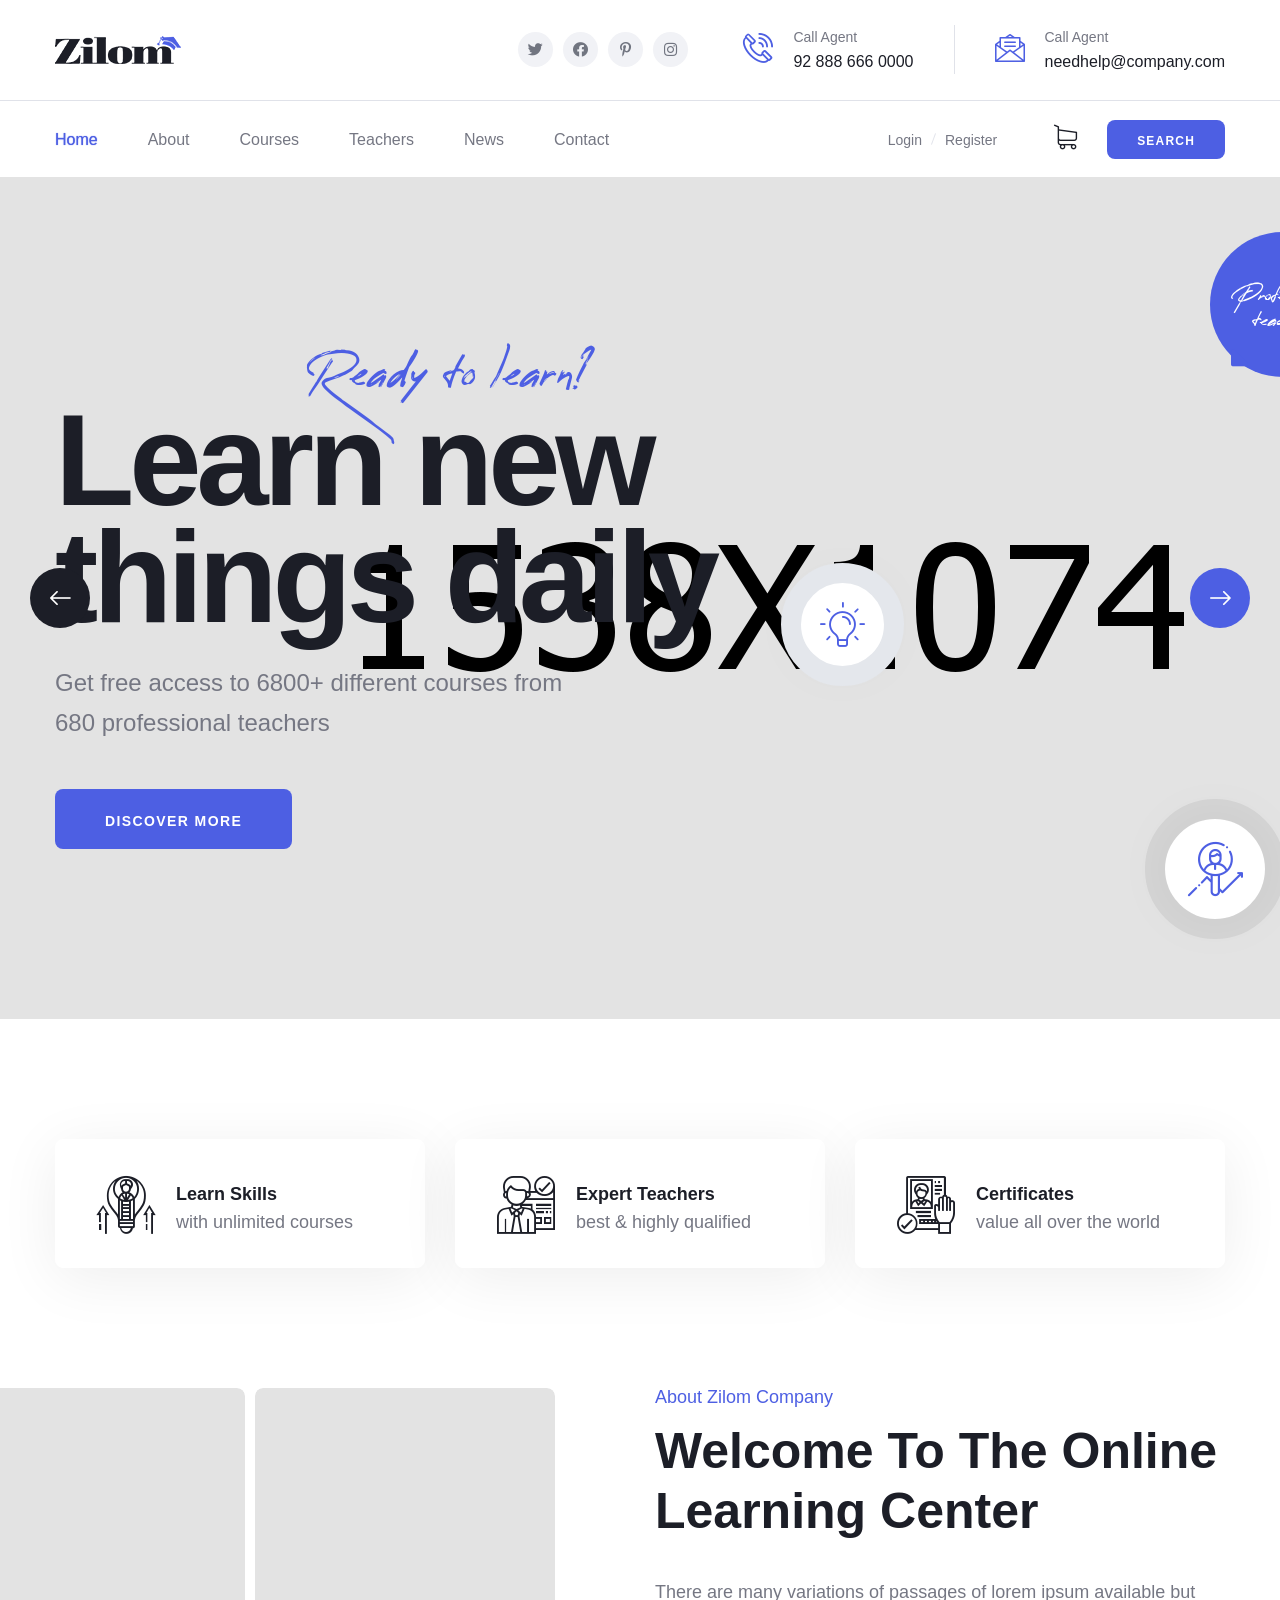
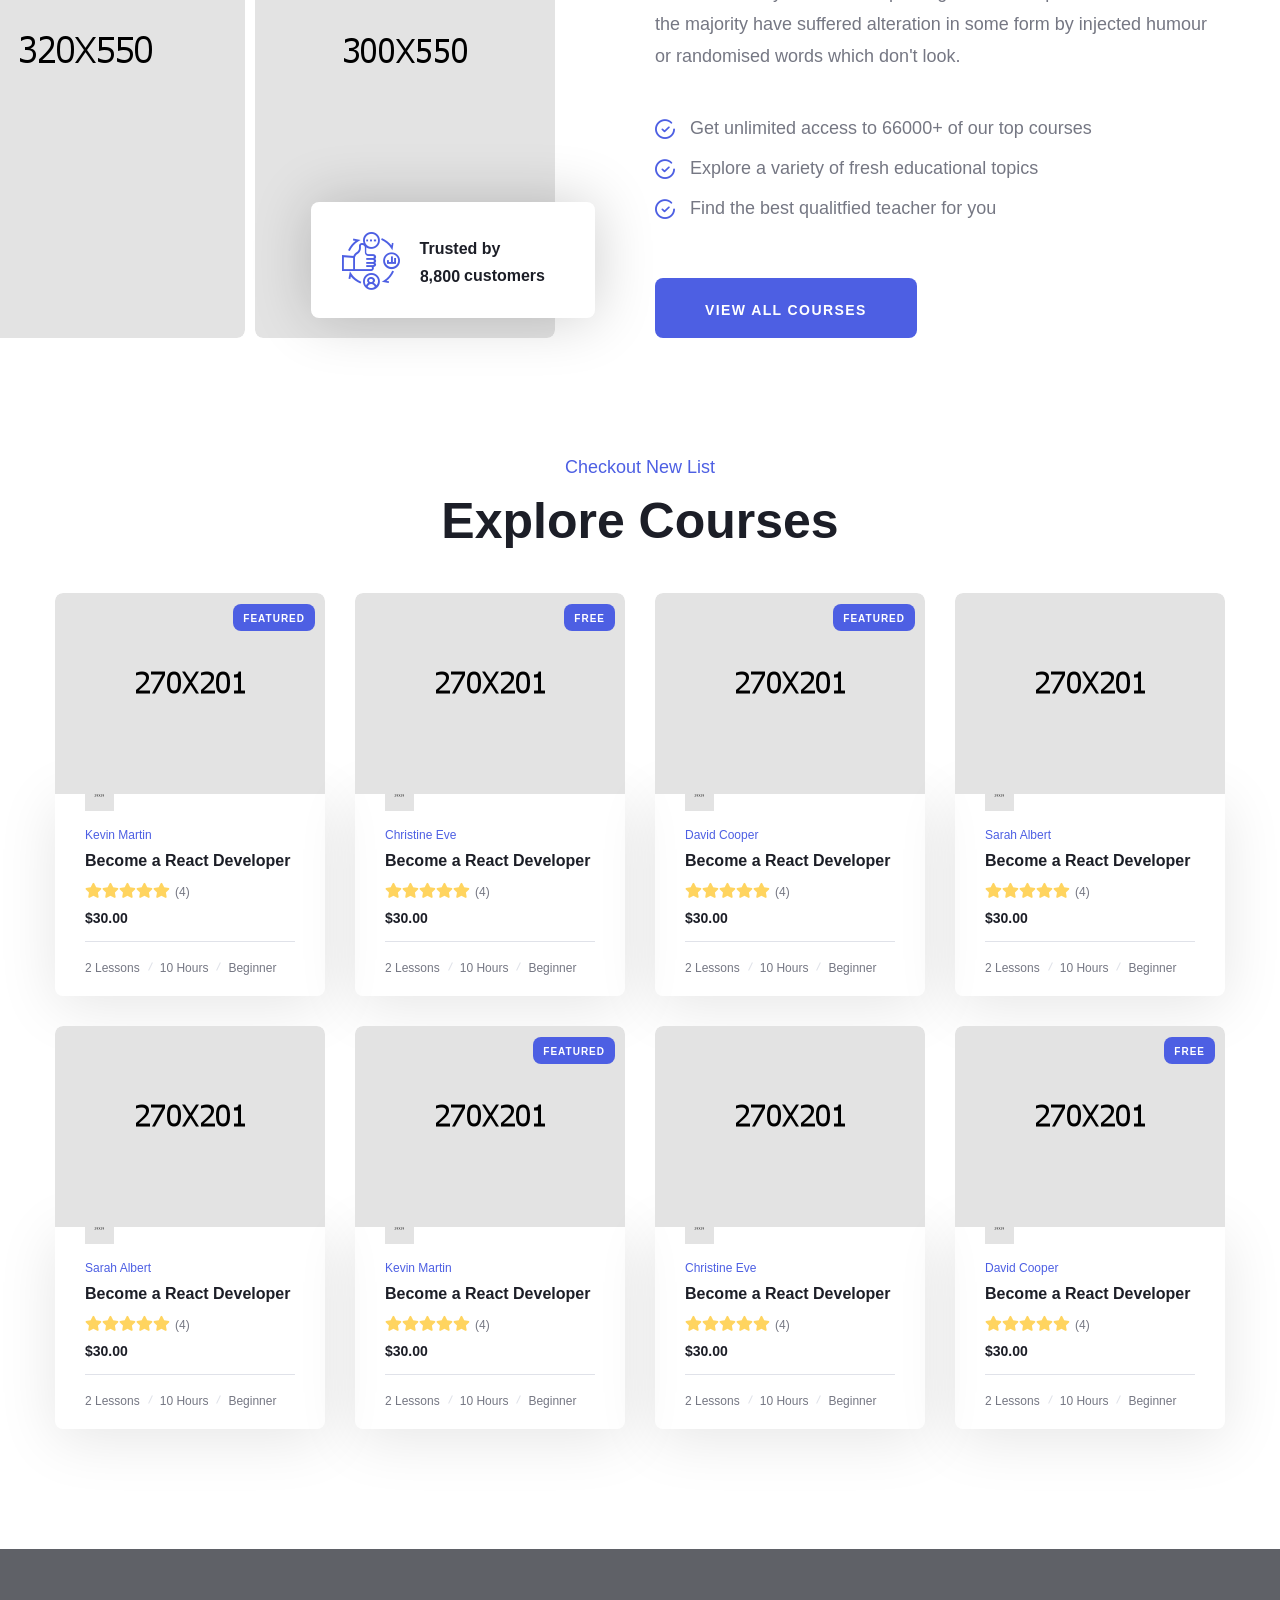
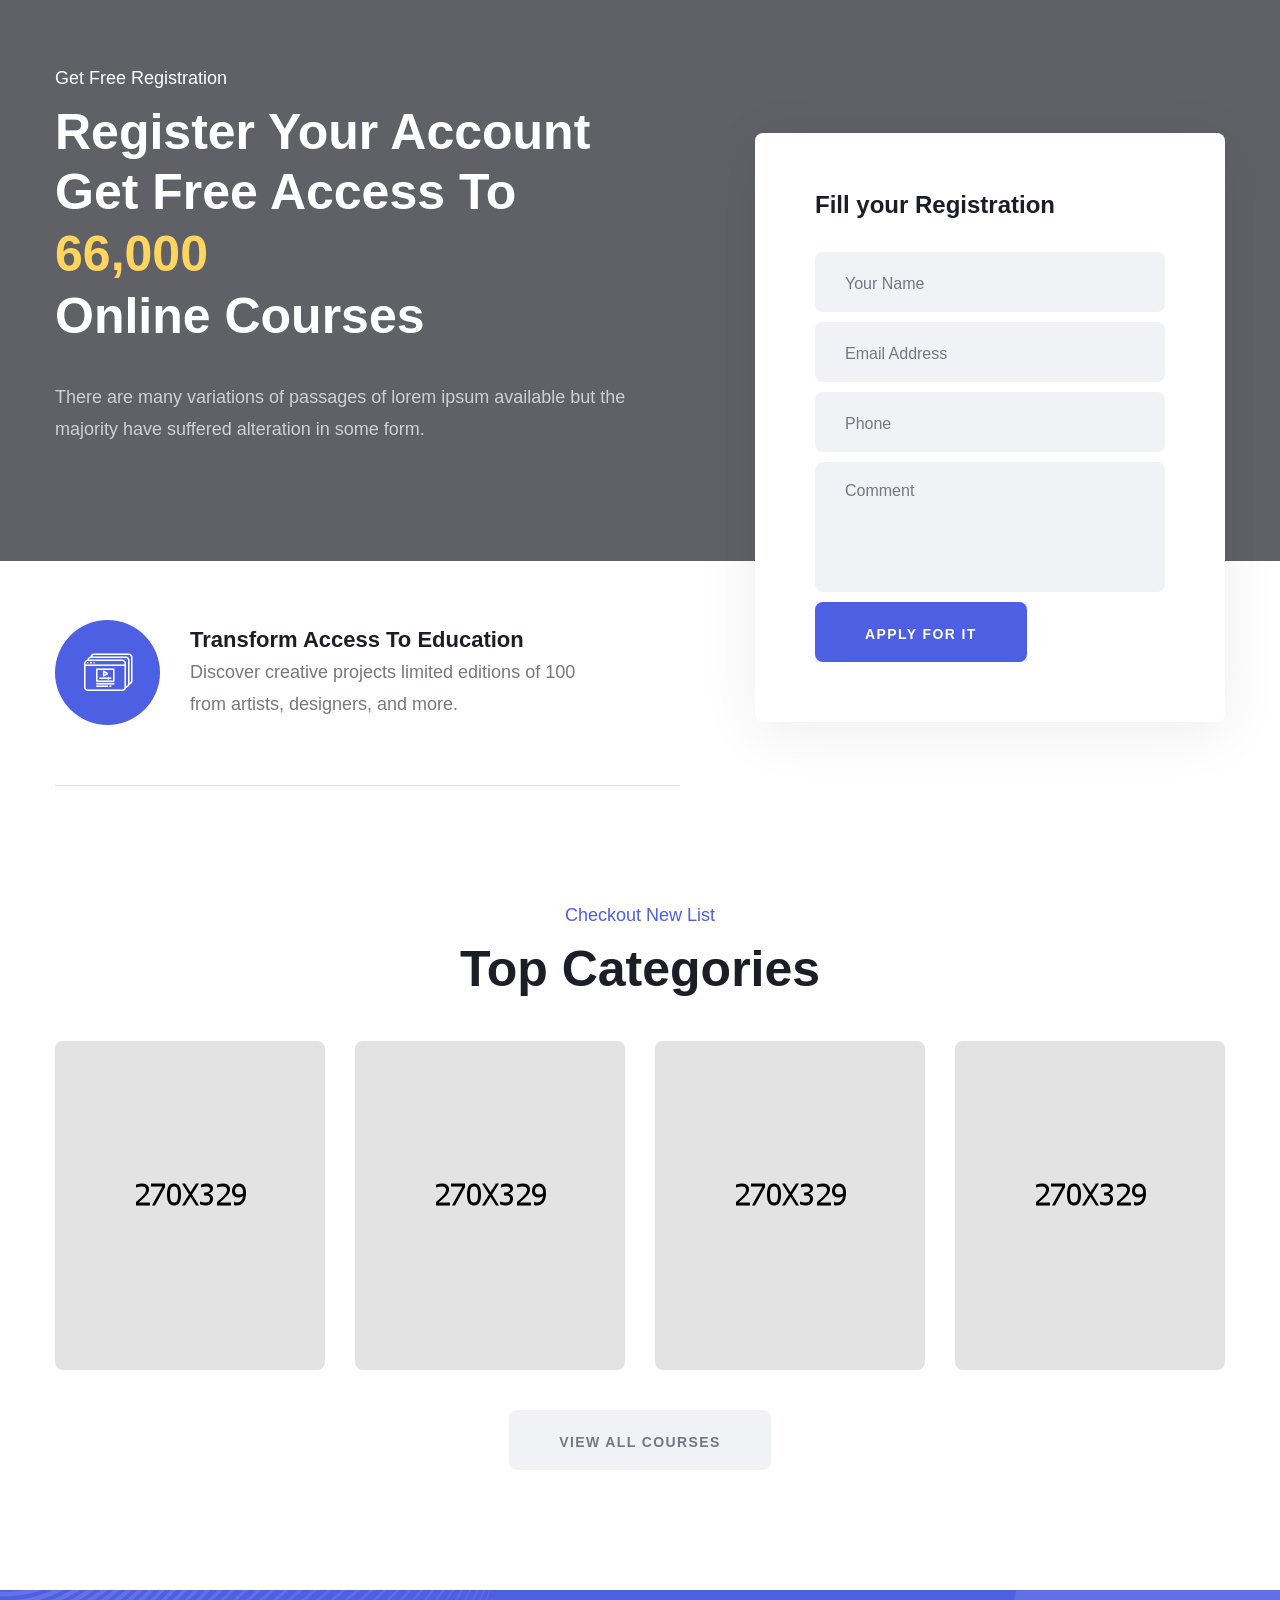
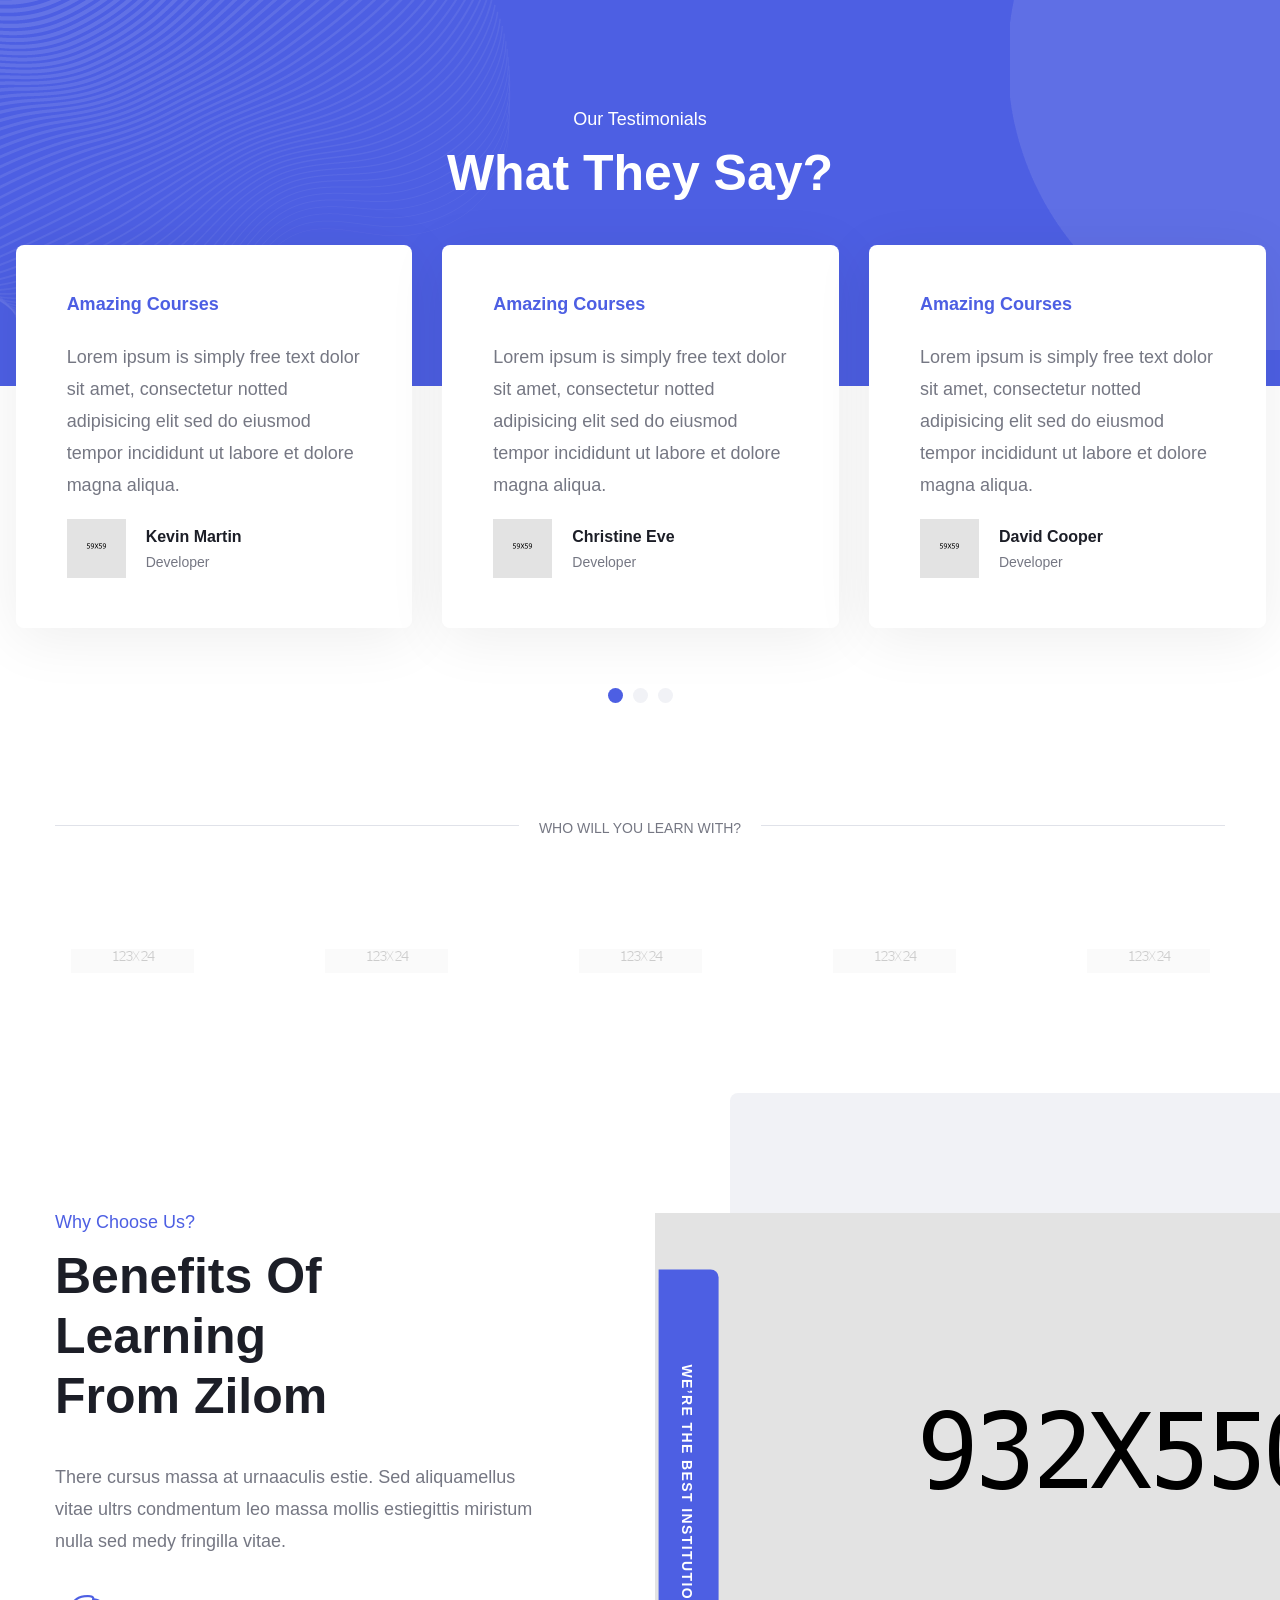
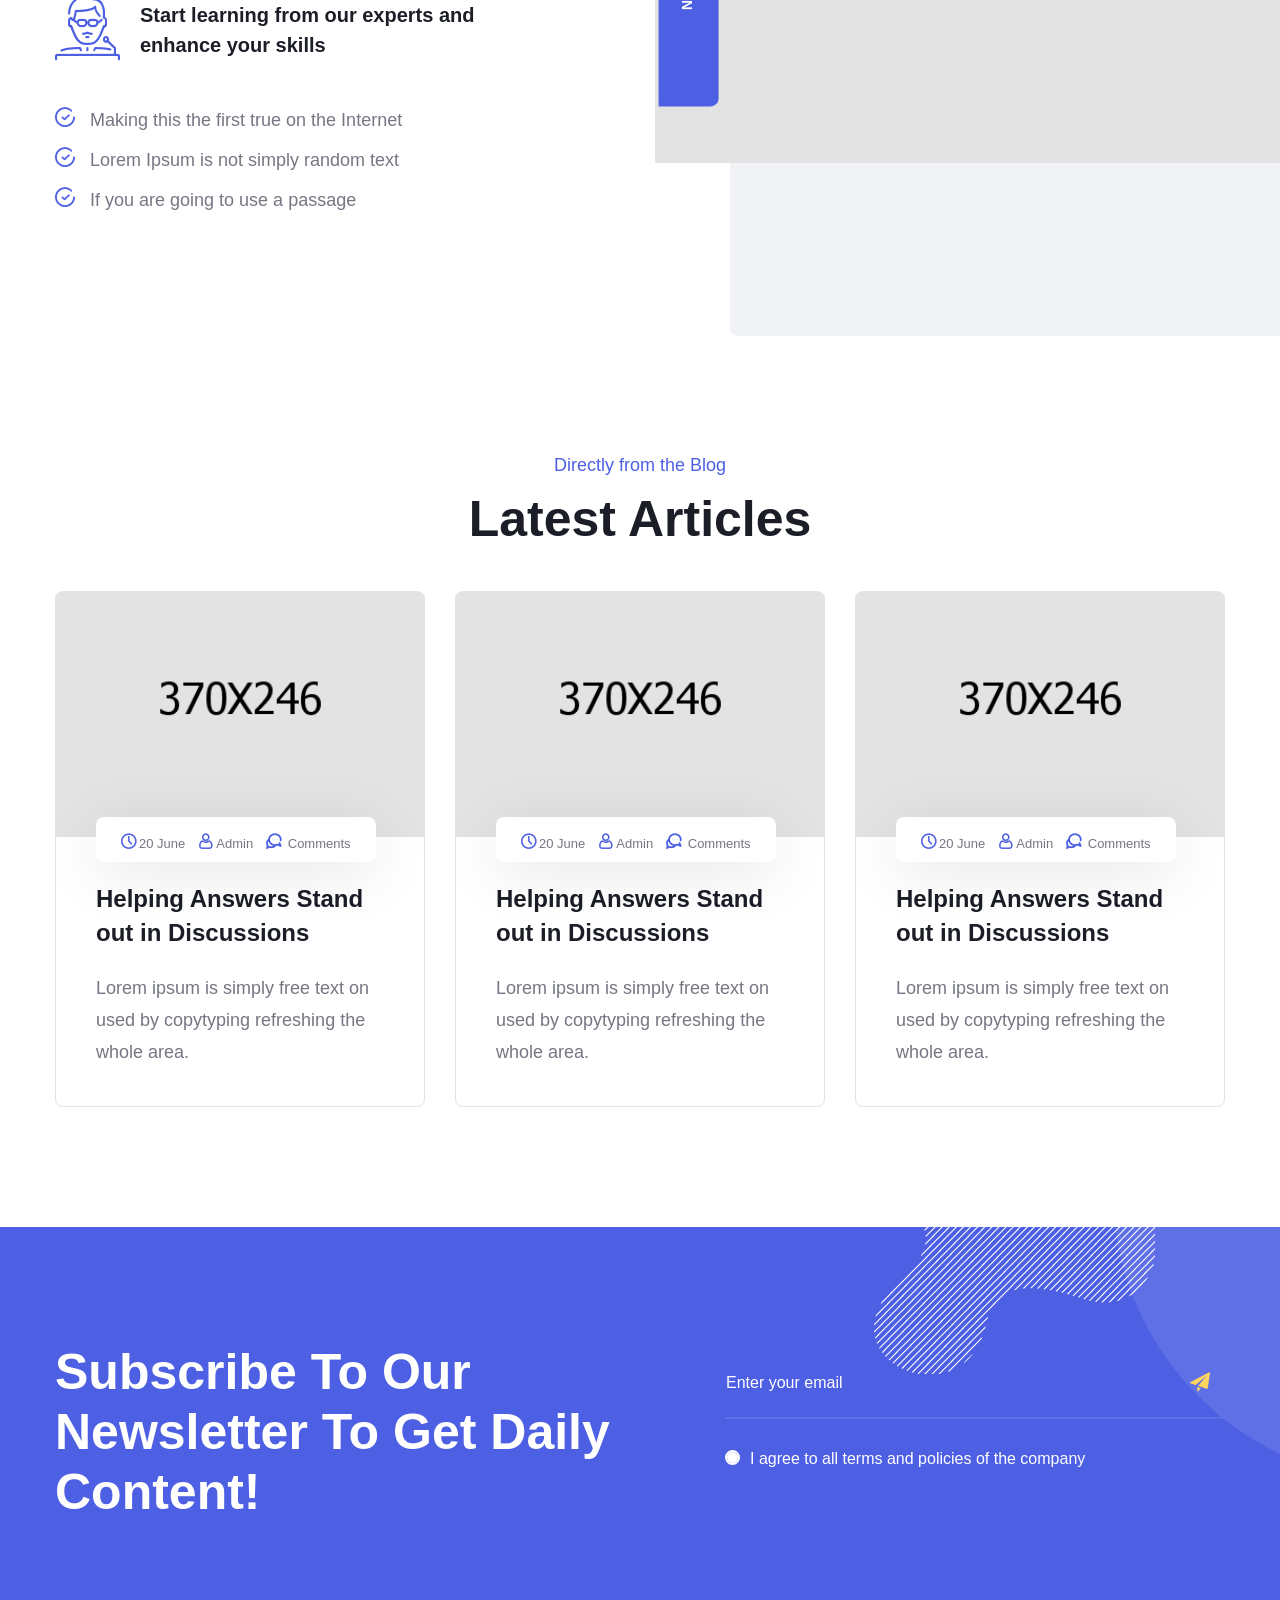
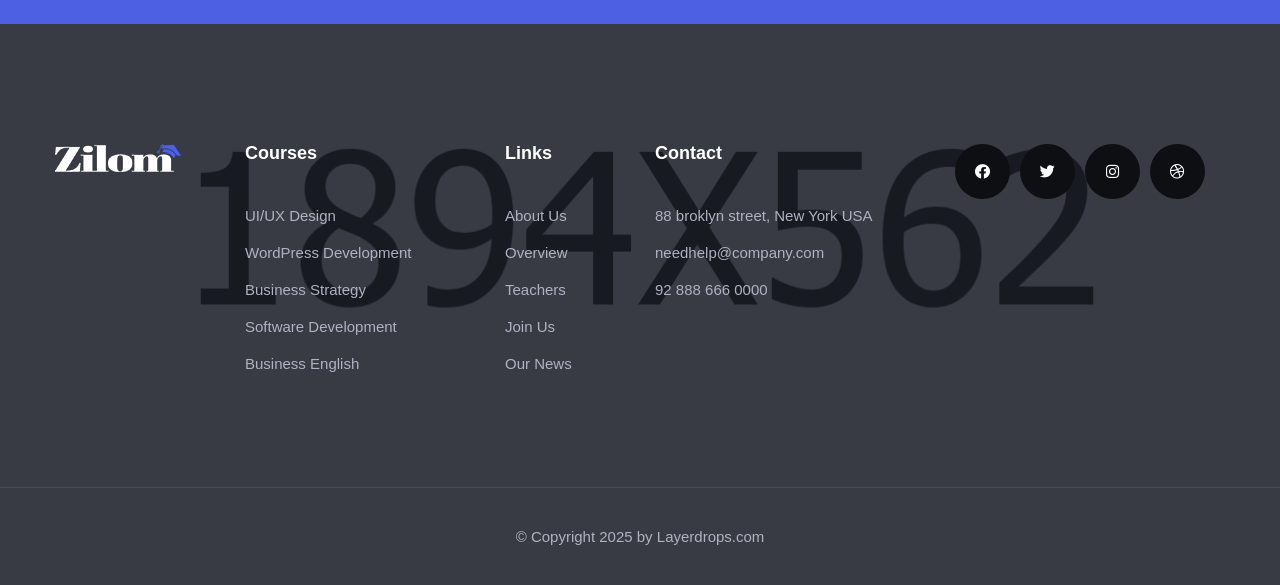
==== commit 0c5a79f2: "Update index.html" ====
--- a/index.html
+++ b/index.html
@@ -1493,7 +1493,7 @@
                         <div class="col-xl-12">
                             <div class="footer-one__bottom-inner">
                                 <div class="footer-one__bottom-text text-center">
-                                    <p>&copy; Copyright 2021 by Layerdrops.com</p>
+                                    <p>&copy; Copyright 2025 by Layerdrops.com</p>
                                 </div>
                             </div>
                         </div>
@@ -1606,4 +1606,5 @@
 
 </body>
 
-</html>+
+</html>
--- a/assets/vendors/nouislider/nouislider.min.css
+++ b/assets/vendors/nouislider/nouislider.min.css
@@ -0,0 +1,2 @@
+/*! nouislider - 14.1.1 - 12/15/2019 */
+.noUi-target,.noUi-target *{-webkit-touch-callout:none;-webkit-tap-highlight-color:transparent;-webkit-user-select:none;-ms-touch-action:none;touch-action:none;-ms-user-select:none;-moz-user-select:none;user-select:none;-moz-box-sizing:border-box;box-sizing:border-box}.noUi-target{position:relative}.noUi-base,.noUi-connects{width:100%;height:100%;position:relative;z-index:1}.noUi-connects{overflow:hidden;z-index:0}.noUi-connect,.noUi-origin{will-change:transform;position:absolute;z-index:1;top:0;right:0;-ms-transform-origin:0 0;-webkit-transform-origin:0 0;-webkit-transform-style:preserve-3d;transform-origin:0 0;transform-style:flat}.noUi-connect{height:100%;width:100%}.noUi-origin{height:10%;width:10%}.noUi-txt-dir-rtl.noUi-horizontal .noUi-origin{left:0;right:auto}.noUi-vertical .noUi-origin{width:0}.noUi-horizontal .noUi-origin{height:0}.noUi-handle{-webkit-backface-visibility:hidden;backface-visibility:hidden;position:absolute}.noUi-touch-area{height:100%;width:100%}.noUi-state-tap .noUi-connect,.noUi-state-tap .noUi-origin{-webkit-transition:transform .3s;transition:transform .3s}.noUi-state-drag *{cursor:inherit!important}.noUi-horizontal{height:18px}.noUi-horizontal .noUi-handle{width:34px;height:28px;right:-17px;top:-6px}.noUi-vertical{width:18px}.noUi-vertical .noUi-handle{width:28px;height:34px;right:-6px;top:-17px}.noUi-txt-dir-rtl.noUi-horizontal .noUi-handle{left:-17px;right:auto}.noUi-target{background:#FAFAFA;border-radius:4px;border:1px solid #D3D3D3;box-shadow:inset 0 1px 1px #F0F0F0,0 3px 6px -5px #BBB}.noUi-connects{border-radius:3px}.noUi-connect{background:#3FB8AF}.noUi-draggable{cursor:ew-resize}.noUi-vertical .noUi-draggable{cursor:ns-resize}.noUi-handle{border:1px solid #D9D9D9;border-radius:3px;background:#FFF;cursor:default;box-shadow:inset 0 0 1px #FFF,inset 0 1px 7px #EBEBEB,0 3px 6px -3px #BBB}.noUi-active{box-shadow:inset 0 0 1px #FFF,inset 0 1px 7px #DDD,0 3px 6px -3px #BBB}.noUi-handle:after,.noUi-handle:before{content:"";display:block;position:absolute;height:14px;width:1px;background:#E8E7E6;left:14px;top:6px}.noUi-handle:after{left:17px}.noUi-vertical .noUi-handle:after,.noUi-vertical .noUi-handle:before{width:14px;height:1px;left:6px;top:14px}.noUi-vertical .noUi-handle:after{top:17px}[disabled] .noUi-connect{background:#B8B8B8}[disabled] .noUi-handle,[disabled].noUi-handle,[disabled].noUi-target{cursor:not-allowed}.noUi-pips,.noUi-pips *{-moz-box-sizing:border-box;box-sizing:border-box}.noUi-pips{position:absolute;color:#999}.noUi-value{position:absolute;white-space:nowrap;text-align:center}.noUi-value-sub{color:#ccc;font-size:10px}.noUi-marker{position:absolute;background:#CCC}.noUi-marker-sub{background:#AAA}.noUi-marker-large{background:#AAA}.noUi-pips-horizontal{padding:10px 0;height:80px;top:100%;left:0;width:100%}.noUi-value-horizontal{-webkit-transform:translate(-50%,50%);transform:translate(-50%,50%)}.noUi-rtl .noUi-value-horizontal{-webkit-transform:translate(50%,50%);transform:translate(50%,50%)}.noUi-marker-horizontal.noUi-marker{margin-left:-1px;width:2px;height:5px}.noUi-marker-horizontal.noUi-marker-sub{height:10px}.noUi-marker-horizontal.noUi-marker-large{height:15px}.noUi-pips-vertical{padding:0 10px;height:100%;top:0;left:100%}.noUi-value-vertical{-webkit-transform:translate(0,-50%);transform:translate(0,-50%);padding-left:25px}.noUi-rtl .noUi-value-vertical{-webkit-transform:translate(0,50%);transform:translate(0,50%)}.noUi-marker-vertical.noUi-marker{width:5px;height:2px;margin-top:-1px}.noUi-marker-vertical.noUi-marker-sub{width:10px}.noUi-marker-vertical.noUi-marker-large{width:15px}.noUi-tooltip{display:block;position:absolute;border:1px solid #D9D9D9;border-radius:3px;background:#fff;color:#000;padding:5px;text-align:center;white-space:nowrap}.noUi-horizontal .noUi-tooltip{-webkit-transform:translate(-50%,0);transform:translate(-50%,0);left:50%;bottom:120%}.noUi-vertical .noUi-tooltip{-webkit-transform:translate(0,-50%);transform:translate(0,-50%);top:50%;right:120%}
--- a/assets/vendors/nouislider/nouislider.pips.css
+++ b/assets/vendors/nouislider/nouislider.pips.css
@@ -0,0 +1,98 @@
+
+/* Base;
+ *
+ */
+.noUi-pips,
+.noUi-pips * {
+-moz-box-sizing: border-box;
+	box-sizing: border-box;
+}
+.noUi-pips {
+	position: absolute;
+	font: 400 12px Arial;
+	color: #999;
+}
+
+/* Values;
+ *
+ */
+.noUi-value {
+	width: 40px;
+	position: absolute;
+	text-align: center;
+}
+.noUi-value-sub {
+	color: #ccc;
+	font-size: 10px;
+}
+
+/* Markings;
+ *
+ */
+.noUi-marker {
+	position: absolute;
+	background: #CCC;
+}
+.noUi-marker-sub {
+	background: #AAA;
+}
+.noUi-marker-large {
+	background: #AAA;
+}
+
+/* Horizontal layout;
+ *
+ */
+.noUi-pips-horizontal {
+	padding: 10px 0;
+	height: 50px;
+	top: 100%;
+	left: 0;
+	width: 100%;
+}
+.noUi-value-horizontal {
+	margin-left: -20px;
+	padding-top: 20px;
+}
+.noUi-value-horizontal.noUi-value-sub {
+	padding-top: 15px;
+}
+
+.noUi-marker-horizontal.noUi-marker {
+	margin-left: -1px;
+	width: 2px;
+	height: 5px;
+}
+.noUi-marker-horizontal.noUi-marker-sub {
+	height: 10px;
+}
+.noUi-marker-horizontal.noUi-marker-large {
+	height: 15px;
+}
+
+/* Vertical layout;
+ *
+ */
+.noUi-pips-vertical {
+	padding: 0 10px;
+	height: 100%;
+	top: 0;
+	left: 100%;
+}
+.noUi-value-vertical {
+	width: 15px;
+	margin-left: 20px;
+	margin-top: -5px;
+}
+
+.noUi-marker-vertical.noUi-marker {
+	width: 5px;
+	height: 2px;
+	margin-top: -1px;
+}
+.noUi-marker-vertical.noUi-marker-sub {
+	width: 10px;
+}
+.noUi-marker-vertical.noUi-marker-large {
+	width: 15px;
+}
--- a/assets/vendors/icomoon-icons/style.css
+++ b/assets/vendors/icomoon-icons/style.css
@@ -0,0 +1,196 @@
+@font-face {
+  font-family: 'icomoon';
+  src:  url('fonts/icomoon.eot?orkqwr');
+  src:  url('fonts/icomoon.eot?orkqwr#iefix') format('embedded-opentype'),
+    url('fonts/icomoon.ttf?orkqwr') format('truetype'),
+    url('fonts/icomoon.woff?orkqwr') format('woff'),
+    url('fonts/icomoon.svg?orkqwr#icomoon') format('svg');
+  font-weight: normal;
+  font-style: normal;
+  font-display: block;
+}
+
+[class^="icon-"], [class*=" icon-"] {
+  /* use !important to prevent issues with browser extensions that change fonts */
+  font-family: 'icomoon' !important;
+  speak: never;
+  font-style: normal;
+  font-weight: normal;
+  font-variant: normal;
+  text-transform: none;
+  line-height: 1;
+
+  /* Better Font Rendering =========== */
+  -webkit-font-smoothing: antialiased;
+  -moz-osx-font-smoothing: grayscale;
+}
+
+
+
+
+
+
+
+
+
+
+
+
+
+
+
+.icon-right-quotation-mark:before {
+  content: "\e900";
+}
+.icon-down-arrow:before {
+  content: "\e901";
+}
+.icon-checked:before {
+  content: "\e902";
+}
+.icon-pin:before {
+  content: "\e903";
+}
+.icon-letter:before {
+  content: "\e904";
+}
+.icon-plus:before {
+  content: "\e905";
+}
+.icon-phone-call:before {
+  content: "\e906";
+}
+.icon-envelope:before {
+  content: "\e907";
+}
+.icon-clock:before {
+  content: "\e908";
+}
+.icon-right-arrow .path1:before {
+  content: "\e909";
+  color: rgb(0, 150, 136);
+}
+.icon-right-arrow .path2:before {
+  content: "\e90a";
+  margin-left: -1em;
+  color: rgb(0, 150, 136);
+}
+.icon-right-arrow .path3:before {
+  content: "\e90b";
+  margin-left: -1em;
+  color: rgb(0, 0, 0);
+}
+.icon-right-arrow .path4:before {
+  content: "\e90c";
+  margin-left: -1em;
+  color: rgb(0, 0, 0);
+}
+.icon-left:before {
+  content: "\e90d";
+}
+.icon-right-arrow-angle:before {
+  content: "\e90e";
+}
+.icon-user:before {
+  content: "\e90f";
+}
+.icon-right:before {
+  content: "\e910";
+}
+.icon-left-arrow:before {
+  content: "\e911";
+}
+.icon-left-arrow-1 .path1:before {
+  content: "\e912";
+  color: rgb(0, 150, 136);
+}
+.icon-left-arrow-1 .path2:before {
+  content: "\e913";
+  margin-left: -1em;
+  color: rgb(0, 150, 136);
+}
+.icon-left-arrow-1 .path3:before {
+  content: "\e914";
+  margin-left: -1em;
+  color: rgb(0, 0, 0);
+}
+.icon-left-arrow-1 .path4:before {
+  content: "\e915";
+  margin-left: -1em;
+  color: rgb(0, 0, 0);
+}
+.icon-phone-call-1:before {
+  content: "\e916";
+}
+.icon-message:before {
+  content: "\e917";
+}
+.icon-shopping-cart:before {
+  content: "\e918";
+}
+.icon-lamp:before {
+  content: "\e919";
+}
+.icon-human-resources:before {
+  content: "\e91a";
+}
+.icon-empowerment:before {
+  content: "\e91b";
+}
+.icon-human-resources-1:before {
+  content: "\e91c";
+}
+.icon-recruitment:before {
+  content: "\e91d";
+}
+.icon-relationship:before {
+  content: "\e91e";
+}
+.icon-confirmation:before {
+  content: "\e91f";
+}
+.icon-online-course:before {
+  content: "\e920";
+}
+.icon-paper-plane:before {
+  content: "\e921";
+}
+.icon-chat:before {
+  content: "\e922";
+}
+.icon-message-1:before {
+  content: "\e923";
+}
+.icon-creativity:before {
+  content: "\e924";
+}
+.icon-needs:before {
+  content: "\e925";
+}
+.icon-photo-camera:before {
+  content: "\e926";
+}
+.icon-target:before {
+  content: "\e927";
+}
+.icon-desk:before {
+  content: "\e928";
+}
+.icon-professor:before {
+  content: "\e929";
+}
+.icon-knowledge:before {
+  content: "\e92a";
+}
+.icon-teacher:before {
+  content: "\e92b";
+}
+.icon-student:before {
+  content: "\e92c";
+}
+.icon-address:before {
+  content: "\e92d";
+}
+.icon-play:before {
+  content: "\e92e";
+}
--- a/assets/vendors/reey-font/stylesheet.css
+++ b/assets/vendors/reey-font/stylesheet.css
@@ -0,0 +1,12 @@
+/*! Generated by Font Squirrel (https://www.fontsquirrel.com) on January 28, 2021 */
+
+
+
+@font-face {
+    font-family: 'reeyregular';
+    src: url('reey-regular-webfont.woff2') format('woff2'),
+         url('reey-regular-webfont.woff') format('woff');
+    font-weight: normal;
+    font-style: normal;
+
+}
--- a/assets/vendors/twentytwenty/twentytwenty.css
+++ b/assets/vendors/twentytwenty/twentytwenty.css
@@ -0,0 +1,205 @@
+.twentytwenty-horizontal .twentytwenty-handle:before, .twentytwenty-horizontal .twentytwenty-handle:after, .twentytwenty-vertical .twentytwenty-handle:before, .twentytwenty-vertical .twentytwenty-handle:after {
+  content: " ";
+  display: block;
+  background: white;
+  position: absolute;
+  z-index: 30;
+  -webkit-box-shadow: 0px 0px 12px rgba(51, 51, 51, 0.5);
+  -moz-box-shadow: 0px 0px 12px rgba(51, 51, 51, 0.5);
+  box-shadow: 0px 0px 12px rgba(51, 51, 51, 0.5); }
+
+.twentytwenty-horizontal .twentytwenty-handle:before, .twentytwenty-horizontal .twentytwenty-handle:after {
+  width: 3px;
+  height: 9999px;
+  left: 50%;
+  margin-left: -1.5px; }
+
+.twentytwenty-vertical .twentytwenty-handle:before, .twentytwenty-vertical .twentytwenty-handle:after {
+  width: 9999px;
+  height: 3px;
+  top: 50%;
+  margin-top: -1.5px; }
+
+.twentytwenty-before-label, .twentytwenty-after-label, .twentytwenty-overlay {
+  position: absolute;
+  top: 0;
+  width: 100%;
+  height: 100%; }
+
+.twentytwenty-before-label, .twentytwenty-after-label, .twentytwenty-overlay {
+  -webkit-transition-duration: 0.5s;
+  -moz-transition-duration: 0.5s;
+  transition-duration: 0.5s; }
+
+.twentytwenty-before-label, .twentytwenty-after-label {
+  -webkit-transition-property: opacity;
+  -moz-transition-property: opacity;
+  transition-property: opacity; }
+
+.twentytwenty-before-label:before, .twentytwenty-after-label:before {
+  color: white;
+  font-size: 13px;
+  letter-spacing: 0.1em; }
+
+.twentytwenty-before-label:before, .twentytwenty-after-label:before {
+  position: absolute;
+  background: rgba(255, 255, 255, 0.2);
+  line-height: 38px;
+  padding: 0 20px;
+  -webkit-border-radius: 2px;
+  -moz-border-radius: 2px;
+  border-radius: 2px; }
+
+.twentytwenty-horizontal .twentytwenty-before-label:before, .twentytwenty-horizontal .twentytwenty-after-label:before {
+  bottom: 0px;
+  margin-top: -19px; }
+
+.twentytwenty-vertical .twentytwenty-before-label:before, .twentytwenty-vertical .twentytwenty-after-label:before {
+  left: 50%;
+  margin-left: -45px;
+  text-align: center;
+  width: 90px; }
+
+.twentytwenty-left-arrow, .twentytwenty-right-arrow, .twentytwenty-up-arrow, .twentytwenty-down-arrow {
+  width: 0;
+  height: 0;
+  border: 6px inset transparent;
+  position: absolute; }
+
+.twentytwenty-left-arrow, .twentytwenty-right-arrow {
+  top: 50%;
+  margin-top: -6px; }
+
+.twentytwenty-up-arrow, .twentytwenty-down-arrow {
+  left: 50%;
+  margin-left: -6px; }
+
+.twentytwenty-container {
+  -webkit-box-sizing: content-box;
+  -moz-box-sizing: content-box;
+  box-sizing: content-box;
+  z-index: 0;
+  overflow: hidden;
+  position: relative;
+  -webkit-user-select: none;
+  -moz-user-select: none; }
+  .twentytwenty-container img {
+    max-width: 100%;
+    position: absolute;
+    top: 0;
+    display: block; }
+  .twentytwenty-container.active .twentytwenty-overlay, .twentytwenty-container.active :hover.twentytwenty-overlay {
+    background: rgba(0, 0, 0, 0); }
+    .twentytwenty-container.active .twentytwenty-overlay .twentytwenty-before-label,
+    .twentytwenty-container.active .twentytwenty-overlay .twentytwenty-after-label, .twentytwenty-container.active :hover.twentytwenty-overlay .twentytwenty-before-label,
+    .twentytwenty-container.active :hover.twentytwenty-overlay .twentytwenty-after-label {
+      opacity: 0; }
+  .twentytwenty-container * {
+    -webkit-box-sizing: content-box;
+    -moz-box-sizing: content-box;
+    box-sizing: content-box; }
+
+.twentytwenty-before-label {
+  opacity: 0; }
+  .twentytwenty-before-label:before {
+    content: attr(data-content); }
+
+.twentytwenty-after-label {
+  opacity: 0; }
+  .twentytwenty-after-label:before {
+    content: attr(data-content); }
+
+.twentytwenty-horizontal .twentytwenty-before-label:before {
+  left: 10px; }
+
+.twentytwenty-horizontal .twentytwenty-after-label:before {
+  right: 10px; }
+
+.twentytwenty-vertical .twentytwenty-before-label:before {
+  top: 10px; }
+
+.twentytwenty-vertical .twentytwenty-after-label:before {
+  bottom: 10px; }
+
+.twentytwenty-overlay {
+  -webkit-transition-property: background;
+  -moz-transition-property: background;
+  transition-property: background;
+  background: rgba(0, 0, 0, 0);
+  z-index: 25; }
+  .twentytwenty-overlay:hover {
+    background: rgba(0, 0, 0, 0.5); }
+    .twentytwenty-overlay:hover .twentytwenty-after-label {
+      opacity: 1; }
+    .twentytwenty-overlay:hover .twentytwenty-before-label {
+      opacity: 1; }
+
+.twentytwenty-before {
+  z-index: 20; }
+
+.twentytwenty-after {
+  z-index: 10; }
+
+.twentytwenty-handle {
+  height: 38px;
+  width: 38px;
+  position: absolute;
+  left: 50%;
+  top: 50%;
+  margin-left: -22px;
+  margin-top: -22px;
+  border: 3px solid white;
+  -webkit-border-radius: 1000px;
+  -moz-border-radius: 1000px;
+  border-radius: 1000px;
+  -webkit-box-shadow: 0px 0px 12px rgba(51, 51, 51, 0.5);
+  -moz-box-shadow: 0px 0px 12px rgba(51, 51, 51, 0.5);
+  box-shadow: 0px 0px 12px rgba(51, 51, 51, 0.5);
+  z-index: 40;
+  cursor: pointer; }
+
+.twentytwenty-horizontal .twentytwenty-handle:before {
+  bottom: 50%;
+  margin-bottom: 22px;
+  -webkit-box-shadow: 0 3px 0 white, 0px 0px 12px rgba(51, 51, 51, 0.5);
+  -moz-box-shadow: 0 3px 0 white, 0px 0px 12px rgba(51, 51, 51, 0.5);
+  box-shadow: 0 3px 0 white, 0px 0px 12px rgba(51, 51, 51, 0.5); }
+.twentytwenty-horizontal .twentytwenty-handle:after {
+  top: 50%;
+  margin-top: 22px;
+  -webkit-box-shadow: 0 -3px 0 white, 0px 0px 12px rgba(51, 51, 51, 0.5);
+  -moz-box-shadow: 0 -3px 0 white, 0px 0px 12px rgba(51, 51, 51, 0.5);
+  box-shadow: 0 -3px 0 white, 0px 0px 12px rgba(51, 51, 51, 0.5); }
+
+.twentytwenty-vertical .twentytwenty-handle:before {
+  left: 50%;
+  margin-left: 22px;
+  -webkit-box-shadow: 3px 0 0 white, 0px 0px 12px rgba(51, 51, 51, 0.5);
+  -moz-box-shadow: 3px 0 0 white, 0px 0px 12px rgba(51, 51, 51, 0.5);
+  box-shadow: 3px 0 0 white, 0px 0px 12px rgba(51, 51, 51, 0.5); }
+.twentytwenty-vertical .twentytwenty-handle:after {
+  right: 50%;
+  margin-right: 22px;
+  -webkit-box-shadow: -3px 0 0 white, 0px 0px 12px rgba(51, 51, 51, 0.5);
+  -moz-box-shadow: -3px 0 0 white, 0px 0px 12px rgba(51, 51, 51, 0.5);
+  box-shadow: -3px 0 0 white, 0px 0px 12px rgba(51, 51, 51, 0.5); }
+
+.twentytwenty-left-arrow {
+  border-right: 6px solid white;
+  left: 50%;
+  margin-left: -17px; }
+
+.twentytwenty-right-arrow {
+  border-left: 6px solid white;
+  right: 50%;
+  margin-right: -17px; }
+
+.twentytwenty-up-arrow {
+  border-bottom: 6px solid white;
+  top: 50%;
+  margin-top: -17px; }
+
+.twentytwenty-down-arrow {
+  border-top: 6px solid white;
+  bottom: 50%;
+  margin-bottom: -17px; }
--- a/assets/css/zilom.css
+++ b/assets/css/zilom.css
@@ -0,0 +1,7597 @@
+/*--------------------------------------------------------------
+>>> TABLE OF CONTENTS:
+----------------------------------------------------------------
+# Utility
+# Cards
+# Common
+# Form
+# Navigations
+# Animations
+# Mobile Nav
+# Search Popup
+# Page Header
+# Google Map
+# Client Carousel
+--------------------------------------------------------------*/
+
+
+/*--------------------------------------------------------------
+# Common
+--------------------------------------------------------------*/
+:root {
+    --thm-font: 'Kumbh Sans', sans-serif;
+    --thm-reey-font: 'reeyregular';
+    --thm-base: #4d5fe3;
+    --thm-base-rgb: 77, 95, 227;
+    --thm-primary: #ffd45f;
+    --thm-primary-rgb: 255, 212, 95;
+    --thm-gray: #757783;
+    --thm-gray-rgb: 117, 119, 131;
+    --thm-black: #1c1e27;
+    --thm-black-rgb: 28, 30, 39;
+}
+
+
+
+.row {
+    --bs-gutter-x: 30px;
+}
+
+.gutter-y-30 {
+    --bs-gutter-y: 30px;
+}
+
+body {
+    font-family: var(--thm-font);
+    color: var(--thm-gray);
+    font-size: 18px;
+    line-height: 32px;
+    font-weight: 400;
+}
+
+body.locked {
+    overflow: hidden;
+}
+
+a {
+    color: var(--thm-black);
+}
+
+a,
+a:hover,
+a:focus,
+a:visited {
+    text-decoration: none;
+}
+
+::-webkit-input-placeholder {
+    color: inherit;
+    opacity: 1;
+}
+
+::-moz-placeholder {
+    color: inherit;
+    opacity: 1;
+}
+
+:-ms-input-placeholder {
+    color: inherit;
+    opacity: 1;
+}
+
+::-ms-input-placeholder {
+    color: inherit;
+    opacity: 1;
+}
+
+::placeholder {
+    color: inherit;
+    opacity: 1;
+}
+
+h1,
+h2,
+h3,
+h4,
+h5,
+h6 {
+    color: var(--thm-black);
+    font-weight: 700;
+    margin: 0;
+}
+
+
+.noSelect {
+    -ms-user-select: none;
+    user-select: none;
+    -o-user-select: none;
+    -moz-user-select: none;
+    -khtml-user-select: none;
+    -webkit-user-select: none;
+}
+
+
+dl,
+ol,
+ul {
+    margin-top: 0;
+    margin-bottom: 0;
+}
+
+::-webkit-input-placeholder {
+    color: inherit;
+    opacity: 1;
+}
+
+::-moz-placeholder {
+    color: inherit;
+    opacity: 1;
+}
+
+:-ms-input-placeholder {
+    color: inherit;
+    opacity: 1;
+}
+
+::-ms-input-placeholder {
+    color: inherit;
+    opacity: 1;
+}
+
+::placeholder {
+    color: inherit;
+    opacity: 1;
+}
+
+
+.auto-container {
+    position: static;
+    max-width: 1200px;
+    padding: 0px 15px;
+    margin: 0 auto;
+}
+
+
+.page-wrapper {
+    position: relative;
+    margin: 0 auto;
+    width: 100%;
+    min-width: 300px;
+    overflow: hidden;
+}
+
+.container {
+    padding-left: 15px;
+    padding-right: 15px;
+}
+
+@media (min-width: 1200px) {
+    .container {
+        max-width: 1200px;
+    }
+}
+
+
+
+
+.bootstrap-select .btn-light:not(:disabled):not(.disabled).active,
+.bootstrap-select .btn-light:not(:disabled):not(.disabled):active,
+.bootstrap-select .show>.btn-light.dropdown-toggle {
+    box-shadow: none !important;
+    outline: none !important;
+}
+
+.bootstrap-select>.dropdown-toggle {
+    box-shadow: none !important;
+}
+
+.bootstrap-select .dropdown-toggle:focus,
+.bootstrap-select>select.mobile-device:focus+.dropdown-toggle {
+    outline: none !important;
+}
+
+.bootstrap-select .dropdown-menu {
+    border: 0;
+    padding-top: 0;
+    padding-bottom: 0;
+    margin-top: 0;
+    z-index: 991;
+    border-radius: 0;
+}
+
+.bootstrap-select .dropdown-menu>li+li>a {
+    border-top: 1px solid rgba(255, 255, 255, 0.2);
+}
+
+.bootstrap-select .dropdown-menu>li.selected>a {
+    background: var(--thm-primary);
+    color: #fff;
+}
+
+.bootstrap-select .dropdown-menu>li>a {
+    font-size: 16px;
+    font-weight: 500;
+    padding: 4px 20px;
+    color: #ffffff;
+    background: var(--thm-black);
+    transition: all 0.4s ease;
+}
+
+.bootstrap-select .dropdown-menu>li>a:hover {
+    background: var(--thm-primary);
+    color: #fff;
+    cursor: pointer;
+}
+
+
+
+
+
+::-webkit-input-placeholder {
+    color: inherit;
+    opacity: 1;
+}
+
+
+
+
+
+::-moz-placeholder {
+    color: inherit;
+    opacity: 1;
+}
+
+
+
+
+
+:-ms-input-placeholder {
+    color: inherit;
+    opacity: 1;
+}
+
+
+
+
+
+::-ms-input-placeholder {
+    color: inherit;
+    opacity: 1;
+}
+
+
+
+
+
+::placeholder {
+    color: inherit;
+    opacity: 1;
+}
+
+.section-separator {
+    border-color: var(--thm-border);
+    border-width: 1px;
+    margin-top: 0;
+    margin-bottom: 0;
+}
+
+.thm-btn {
+    position: relative;
+    display: inline-block;
+    vertical-align: middle;
+    -webkit-appearance: none;
+    border: none;
+    outline: none !important;
+    background-color: var(--thm-base);
+    color: #ffffff;
+    font-size: 14px;
+    font-weight: 700;
+    text-transform: uppercase;
+    padding: 16px 50px 12px;
+    border-radius: 8px;
+    transition: all 0.3s linear;
+    overflow: hidden;
+    letter-spacing: 0.1em;
+    z-index: 1;
+}
+
+.thm-btn:after {
+    position: absolute;
+    content: "";
+    top: 0;
+    left: 0;
+    right: 0;
+    height: 100%;
+    background: var(--thm-black);
+    transition-delay: .1s;
+    transition-timing-function: ease-in-out;
+    transition-duration: .5s;
+    transition-property: all;
+    opacity: 1;
+    transform-origin: top;
+    transform-style: preserve-3d;
+    transform: scaleY(0);
+    z-index: -1;
+}
+
+.thm-btn:hover:after {
+    opacity: 1;
+    transform: scaleY(1.0);
+}
+
+.thm-btn:hover {
+    color: #ffffff;
+}
+
+
+
+.section-title {
+    position: relative;
+    display: block;
+    margin-top: -7px;
+    margin-bottom: 35px;
+}
+
+.section-title__tagline {
+    position: relative;
+    display: inline-block;
+    color: var(--thm-base);
+    font-size: 18px;
+    line-height: 28px;
+    font-weight: 400;
+    margin-bottom: 10px;
+}
+
+.section-title__title {
+    font-size: 50px;
+    line-height: 1.2em;
+    font-weight: 700;
+    text-transform: capitalize;
+}
+
+
+
+
+
+.bootstrap-select .dropdown-menu {
+    padding-top: 0;
+    padding-bottom: 0;
+    border-radius: 0;
+}
+
+.bootstrap-select .dropdown-item.active,
+.bootstrap-select .dropdown-item:active {
+    background-color: var(--thm-base);
+}
+
+.preloader {
+    position: fixed;
+    background-color: #fff;
+    background-position: center center;
+    background-repeat: no-repeat;
+    top: 0;
+    left: 0;
+    right: 0;
+    bottom: 0;
+    z-index: 999999999999999;
+    display: flex;
+    justify-content: center;
+    align-items: center;
+    text-align: center;
+}
+
+.preloader__image {
+    -webkit-animation-fill-mode: both;
+    animation-fill-mode: both;
+    -webkit-animation-name: flipInY;
+    animation-name: flipInY;
+    -webkit-animation-duration: 2s;
+    animation-duration: 2s;
+    -webkit-animation-iteration-count: infinite;
+    animation-iteration-count: infinite;
+}
+
+/***
+=============================================
+    Dot Style
+=============================================
+***/
+.owl-carousel.owl-dot-type1 .owl-stage-outer {
+    position: relative;
+    display: block;
+    padding-top: 0px;
+    padding-bottom: 0px;
+}
+
+.owl-carousel.owl-dot-type1 .owl-dots {
+    position: relative;
+    display: block;
+    text-align: center;
+    line-height: 12px;
+    margin: 0 !important;
+}
+
+.owl-carousel.owl-dot-type1.style2 .owl-dots {
+    position: absolute;
+    right: auto;
+    top: auto;
+    left: -165px;
+    bottom: 25px;
+    margin: 0 !important;
+    z-index: 99999999;
+}
+
+.owl-carousel.owl-dot-type1 .owl-dots .owl-dot {
+    position: relative;
+    display: inline-block;
+    width: 15px;
+    height: 15px;
+    background: #f1f2f6;
+    margin: 0px 5px;
+    margin-top: 60px;
+    padding: 0px;
+    border-radius: 50%;
+    transition: all 100ms linear;
+    transition-delay: 0.1s;
+}
+
+.owl-carousel.owl-dot-type1.style2 .owl-dots .owl-dot {
+    background: #bec0c5;
+}
+
+.owl-carousel.owl-dot-type1 .owl-dots .owl-dot span {
+    display: none;
+}
+
+.owl-carousel.owl-dot-type1 .owl-dots .owl-dot.active {
+    background: var(--thm-base);
+    outline: none;
+}
+
+/***
+=============================================
+    Scroll To Top
+=============================================
+***/
+.scroll-to-top {
+    display: inline-block;
+    width: 45px;
+    height: 45px;
+    background: var(--thm-base);
+    position: fixed;
+    bottom: 40px;
+    right: 40px;
+    z-index: 99;
+    text-align: center;
+    transition: all 0.4s ease;
+    display: none;
+    border-radius: 50%;
+    transition: all 0.4s ease;
+}
+
+.scroll-to-top i {
+    color: #ffffff;
+    font-size: 18px;
+    line-height: 45px;
+}
+
+.scroll-to-top:hover {
+    background-color: var(--thm-black);
+}
+
+.scroll-to-top:hover i {
+    color: #fff;
+}
+
+
+/***
+=============================================
+    Main Header One
+=============================================
+***/
+
+.main-header {
+    position: relative;
+    display: block;
+}
+
+.main-header--one {
+    position: relative;
+    left: 0px;
+    top: 0px;
+    width: 100%;
+    z-index: 999;
+    transition: all 500ms ease;
+    -moz-transition: all 500ms ease;
+    -webkit-transition: all 500ms ease;
+    -ms-transition: all 500ms ease;
+    -o-transition: all 500ms ease;
+}
+
+
+.main-header-one__bottom {
+    position: relative;
+    display: block;
+    background: transparent;
+}
+
+.main-header-one__bottom-inner {
+    position: relative;
+    display: block;
+    z-index: 10;
+}
+
+.main-header-one__bottom-inner .main-menu {
+    position: relative;
+    display: block;
+}
+
+
+.main-menu {
+    position: relative;
+    z-index: 91;
+}
+
+.main-menu__inner {
+    position: relative;
+    display: flex;
+    align-items: center;
+    justify-content: space-between;
+    -ms-flex-wrap: wrap;
+    flex-direction: row;
+    flex-wrap: wrap;
+}
+
+.main-menu__inner .left {
+    display: flex;
+    align-items: center;
+}
+
+.main-menu .main-menu__list,
+.main-menu .main-menu__list ul,
+.stricky-header .main-menu__list,
+.stricky-header .main-menu__list ul {
+    margin: 0;
+    padding: 0;
+    list-style-type: none;
+    align-items: center;
+    display: none;
+}
+
+.main-menu .main-menu__list>li,
+.stricky-header .main-menu__list>li {
+    position: relative;
+    padding-top: 22px;
+    padding-bottom: 21px;
+}
+
+.main-menu .main-menu__list>li+li,
+.stricky-header .main-menu__list>li+li {
+    margin-left: 50px;
+}
+
+.main-menu .main-menu__list>li>a,
+.stricky-header .main-menu__list>li>a {
+    position: relative;
+    color: var(--thm-gray);
+    font-size: 16px;
+    font-weight: 400;
+    text-transform: none;
+    transition: all 500ms ease;
+    font-family: var(--thm-manrope-font);
+}
+
+.main-menu .main-menu__list>li.current>a,
+.main-menu .main-menu__list>li:hover>a,
+.stricky-header .main-menu__list>li.current>a,
+.stricky-header .main-menu__list>li:hover>a {
+    color: var(--thm-base);
+    text-shadow: 0 0 1px currentColor;
+}
+
+.main-menu .main-menu__list>li.dropdown a,
+.stricky-header .main-menu__list>li.dropdown a {
+    padding-right: 0px;
+}
+
+
+.main-menu .main-menu__list>li.current>a::before,
+.main-menu .main-menu__list>li:hover>a::before,
+.stricky-header .main-menu__list>li.current>a::before,
+.stricky-header .main-menu__list>li:hover>a::before {
+    transform: scale(1, 1);
+    transform-origin: right center;
+}
+
+.main-menu .main-menu__list li ul,
+.stricky-header .main-menu__list li ul {
+    position: absolute;
+    top: 100%;
+    left: 0;
+    min-width: 220px;
+    background-color: #fff;
+    flex-direction: column;
+    justify-content: flex-start;
+    align-items: flex-start;
+    opacity: 0;
+    visibility: hidden;
+    transition: 500ms ease;
+    z-index: 99;
+    box-shadow: 0px 0px 65px 0px rgba(0, 0, 0, 0.1);
+    border-bottom-left-radius: 8px;
+    border-bottom-right-radius: 8px;
+}
+
+.main-header-two__bottom .main-menu .main-menu__list li ul {
+    margin-top: 13px;
+}
+
+.stricky-header .main-menu__list li ul {
+    margin-top: 0px;
+}
+
+
+
+.main-menu .main-menu__list li:hover>ul,
+.stricky-header .main-menu__list li:hover>ul {
+    opacity: 1;
+    visibility: visible;
+}
+
+.main-menu .main-menu__list li ul li,
+.stricky-header .main-menu__list li ul li {
+    flex: 1 1 100%;
+    width: 100%;
+    position: relative;
+}
+
+.main-menu .main-menu__list li ul li+li,
+.stricky-header .main-menu__list li ul li+li {
+    border-top: 1px solid #f7f7f7;
+}
+
+.main-menu .main-menu__list li ul li a,
+.stricky-header .main-menu__list li ul li a {
+    position: relative;
+    display: block;
+    color: var(--thm-gray);
+    font-size: 15px;
+    line-height: 28px;
+    font-weight: 500;
+    padding-left: 20px;
+    padding-right: 20px;
+    padding-top: 10px;
+    padding-bottom: 10px;
+    transition: 500ms;
+    font-family: var(--thm-manrope-font);
+}
+
+.main-menu .main-menu__list li ul>li:last-child>a,
+.stricky-header .main-menu__list li ul li ul>li:last-child>a {
+    border-bottom-left-radius: 8px;
+    border-bottom-right-radius: 8px;
+}
+
+.main-menu .main-menu__list li ul li:hover>a,
+.stricky-header .main-menu__list li ul li:hover>a {
+    background-color: var(--thm-base);
+    color: #fff;
+}
+
+
+.main-menu .main-menu__list li ul li>ul,
+.stricky-header .main-menu__list li ul li>ul {
+    top: 0;
+    left: 100%;
+}
+
+.main-menu .main-menu__list li ul li>ul.right-align,
+.stricky-header .main-menu__list li ul li>ul.right-align {
+    top: 0;
+    left: auto;
+    right: 100%;
+}
+
+.main-menu .main-menu__list li ul li>ul ul,
+.stricky-header .main-menu__list li ul li>ul ul {
+    display: none;
+}
+
+
+
+
+
+.main-header-one__bottom .right {
+    position: relative;
+    display: block;
+}
+
+.main-menu__right {
+    position: relative;
+    display: flex;
+    align-items: center;
+}
+
+.main-menu__right-login-register {
+    position: relative;
+    display: block;
+    margin-right: 26px;
+}
+
+.main-menu__right-login-register ul {
+    position: relative;
+    display: block;
+    overflow: hidden;
+}
+
+.main-menu__right-login-register ul li {
+    position: relative;
+    float: left;
+    margin-left: 11px;
+    padding-right: 12px;
+}
+
+.main-menu__right-login-register ul li::before {
+    position: absolute;
+    top: 10px;
+    bottom: 10px;
+    right: 0;
+    background: #e2e4eb;
+    width: 1px;
+    transform: rotate(20deg);
+    content: "";
+}
+
+.main-menu__right-login-register ul li:first-child {
+    margin-left: 0;
+}
+
+.main-menu__right-login-register ul li:last-child {
+    padding-right: 0;
+}
+
+.main-menu__right-login-register ul li:last-child:before {
+    display: none;
+}
+
+.main-menu__right-login-register ul li a {
+    color: var(--thm-gray);
+    font-size: 14px;
+    line-height: 24px;
+    font-weight: 400;
+    transition: all 200ms linear;
+    transition-delay: 0.1s;
+}
+
+.main-menu__right-login-register ul li a:hover {
+    color: var(--thm-base);
+}
+
+
+.main-menu__right-cart-search {
+    position: relative;
+    display: flex;
+    align-items: center;
+    padding-left: 30px;
+}
+
+.main-menu__right-cart-search::before {
+    position: absolute;
+    top: 0;
+    left: 0;
+    bottom: 0;
+    background: rgba(255, 255, 255, 0.1);
+    width: 1px;
+    content: "";
+}
+
+.main-menu__right-cart-box {
+    position: relative;
+    display: block;
+}
+
+.main-menu__right-cart-box a {
+    color: var(--thm-black);
+    transition: all 200ms linear;
+    transition-delay: 0.1s;
+}
+
+.main-menu__right-cart-box a:hover {
+    color: var(--thm-base);
+}
+
+.main-menu__right-cart-box a span::before {
+    font-size: 25px;
+    line-height: 35px;
+}
+
+.main-menu__right-search-box {
+    position: relative;
+    display: block;
+    margin-left: 29px;
+}
+
+.main-menu__right-search-box .thm-btn {
+    font-size: 12px;
+    padding: 5px 30px 2px;
+}
+
+
+
+.stricky-header {
+    position: fixed;
+    z-index: 991;
+    top: 0;
+    left: 0;
+    background-color: #fff;
+    width: 100%;
+    visibility: hidden;
+    transform: translateY(-120%);
+    transition: transform 500ms ease, visibility 500ms ease;
+    box-shadow: 0px 10px 60px 0px rgba(0, 0, 0, 0.05);
+}
+
+.stricky-header.main-menu {
+    padding: 0 0px;
+}
+
+.stricky-header.stricky-fixed {
+    transform: translateY(0);
+    visibility: visible;
+}
+
+.stricky-header .main-menu__inner {
+    box-shadow: none;
+    padding-right: 0;
+    max-width: 1200px;
+    width: 100%;
+    margin: 0 auto;
+    padding: 0 15px
+}
+
+.mobile-nav__buttons {
+    display: flex;
+    margin-left: auto;
+    margin-right: 10px;
+}
+
+
+
+
+@media (min-width: 1200px) {
+
+    .main-menu .main-menu__list,
+    .main-menu .main-menu__list ul,
+    .stricky-header .main-menu__list,
+    .stricky-header .main-menu__list ul {
+        display: flex;
+    }
+
+}
+
+
+@media (max-width: 1199px) {
+
+    .stricky-header {
+        display: none !important
+    }
+
+}
+
+
+@media (min-width: 1200px) {
+
+    .mobile-nav__buttons {
+        display: none;
+    }
+
+}
+
+
+@media (min-width: 1200px) {
+
+    .main-menu .mobile-nav__toggler {
+        display: none;
+    }
+
+}
+
+
+
+
+
+.mobile-nav__buttons a {
+    font-size: 20px;
+    color: var(--thm-black);
+    cursor: pointer;
+}
+
+.mobile-nav__buttons a+a {
+    margin-left: 10px;
+}
+
+.mobile-nav__buttons a:hover {
+    color: var(--thm-base);
+}
+
+.main-menu .mobile-nav__toggler {
+    font-size: 20px;
+    color: var(--thm-base);
+    cursor: pointer;
+    transition: 500ms;
+    margin-right: 0px;
+}
+
+.main-menu .mobile-nav__toggler:hover {
+    color: var(--thm-black);
+}
+
+
+
+
+
+
+
+/*----------------------------------------
+# Main Header Two
+-----------------------------------------*/
+
+.stricky-header--style2 .main-menu__inner .left {
+    position: relative;
+    width: 100%;
+    display: flex;
+    flex-direction: row;
+    justify-content: space-between;
+    align-items: center;
+    flex-wrap: wrap;
+}
+
+
+
+.stricky-header--style2 .search-box {
+    display: none;
+}
+
+
+
+
+/*----------------------------------------
+# Main Header Three
+-----------------------------------------*/
+.main-header--three {
+    position: relative;
+    left: 0px;
+    top: 0px;
+    width: 100%;
+    z-index: 999;
+    transition: all 500ms ease;
+    -moz-transition: all 500ms ease;
+    -webkit-transition: all 500ms ease;
+    -ms-transition: all 500ms ease;
+    -o-transition: all 500ms ease;
+}
+
+.stricky-header--style3 .main-menu__inner .left {
+    position: relative;
+    width: 100%;
+    display: flex;
+    flex-direction: row;
+    justify-content: space-between;
+    align-items: center;
+    flex-wrap: wrap;
+}
+
+.stricky-header--style3 .main-header-three__bottom_right {
+    display: none;
+}
+
+
+.main-header-three__top {
+    position: relative;
+    display: block;
+    background: #ffffff;
+    border-bottom: 1px solid #ececec;
+}
+
+.main-header-three__top-inner {
+    position: relative;
+    display: flex;
+    align-items: center;
+    justify-content: space-between;
+    -ms-flex-wrap: wrap;
+    flex-direction: row;
+    flex-wrap: wrap;
+}
+
+
+.main-header-three__top-left {
+    position: relative;
+    display: block;
+    width: 100%;
+}
+
+.main-header-three__top-left ul {
+    position: relative;
+    display: flex;
+}
+
+.main-header-three__top-left ul li {
+    position: relative;
+    display: flex;
+    align-items: center;
+    justify-content: center;
+    width: 33.3333333333%;
+    padding-left: 60px;
+    border-left: 1px solid #ececec;
+    padding: 20px 0px 15px;
+}
+
+.main-header-three__top-left ul li:last-child {
+    border-right: 1px solid #ececec;
+}
+
+
+.main-header-three__top-left ul li .icon {
+    position: relative;
+    display: inline-block;
+    padding-right: 10px;
+}
+
+.main-header-three__top-left ul li .icon span::before {
+    color: var(--thm-base);
+    font-size: 20px;
+    font-weight: 700;
+}
+
+.main-header-three__top-left ul li .text {
+    position: relative;
+    display: block;
+}
+
+.main-header-three__top-left ul li .text p {
+    color: #1b1d21;
+    font-size: 18px;
+    line-height: 28px;
+    font-weight: 700;
+    margin: 0;
+    font-family: var(--thm-manrope-font);
+}
+
+.main-header-three__top-left ul li .text p a {
+    color: #60626d;
+    font-weight: 400;
+    transition: all 500ms ease;
+}
+
+.main-header-three__top-left ul li .text p a:hover {
+    color: var(--thm-base);
+}
+
+.main-header-three__top-left ul li .text p span {
+    color: #60626d;
+    font-weight: 400;
+}
+
+
+
+.main-header-three__top-right {
+    position: absolute;
+    top: 0;
+    right: -305px;
+}
+
+.main-header-three__top-right .search-box-two {
+    position: relative;
+    display: block;
+    width: 275px;
+}
+
+.main-header-three__top-right .search-box-two form {
+    position: relative;
+    display: block;
+}
+
+
+
+.main-header-three__top-right .search-box-two form .form-group input[type="search"] {
+    color: #1b1d21;
+    font-size: 18px;
+    height: 67px;
+    width: 100%;
+    font-weight: 700;
+    padding-left: 0px;
+    padding-right: 30px;
+    background: #ffffff;
+    border-radius: 0px;
+    outline: none;
+    border: none;
+    font-family: var(--thm-manrope-font);
+}
+
+.main-header-three__top-right .search-box-two form .form-group button {
+    position: absolute;
+    top: 50%;
+    right: 0;
+    transform: translateY(-50%);
+    padding: 0;
+    outline: none;
+    border: none;
+    background: transparent;
+}
+
+.main-header-three__top-right .search-box-two form .form-group button i::before {
+    font-size: 15px;
+    color: #1b1d21;
+    font-weight: 700;
+}
+
+
+
+.main-header-three__bottom {
+    position: relative;
+    display: block;
+    background: #ffffff;
+}
+
+.main-header-three__bottom-inner {
+    position: relative;
+    display: block;
+    border-right: 1px solid #ececec;
+    z-index: 10;
+}
+
+.main-header-three__bottom-inner .main-menu {
+    position: relative;
+    display: block;
+}
+
+.main-header-three__bottom-inner .main-menu .left {
+    position: relative;
+    display: flex;
+    align-items: center;
+}
+
+.main-header-three__bottom-inner .main-menu .left .main-menu__list {
+    margin-left: 100px;
+}
+
+
+
+.logo-box3 {
+    position: relative;
+    display: block;
+    float: left;
+    width: 360px;
+    text-align: center;
+    padding-top: 33px;
+    padding-bottom: 2px;
+    z-index: 1;
+}
+
+.logo-box3:before {
+    content: "";
+    position: absolute;
+    top: 0;
+    left: 0;
+    bottom: -30px;
+    right: 0;
+    background: var(--thm-base);
+    z-index: -1;
+}
+
+.logo-box3 a {
+    position: relative;
+    display: inline-block;
+}
+
+.logo-box3 img {
+    image-rendering: -moz-crisp-edges;
+    image-rendering: -o-crisp-edges;
+    image-rendering: -webkit-optimize-contrast;
+    image-rendering: crisp-edges;
+    -ms-interpolation-mode: nearest-neighbor;
+    -webkit-backface-visibility: hidden;
+    backface-visibility: hidden;
+    -ms-transform: translateZ(0);
+    -webkit-transform: translateZ(0);
+    transform: translateZ(0);
+}
+
+.main-header-three__bottom_right {
+    position: absolute;
+    top: 0;
+    right: -305px;
+    padding: 19px 0 20px;
+}
+
+.main-menu__right .btn-box {
+    position: relative;
+    display: inline-block;
+}
+
+.main-menu__right .btn-box .thm-btn {
+    background: #f7f7f7;
+    color: #1b1d21;
+    width: 275px;
+    text-align: center;
+}
+
+.main-menu__right .btn-box .thm-btn::after {
+    background: var(--thm-base);
+}
+
+.main-menu__right .btn-box .thm-btn:hover {
+    color: #ffffff;
+}
+
+
+
+
+
+
+
+/*----------------------------------------
+# Main Header Four
+-----------------------------------------*/
+
+.stricky-header--style4 .main-menu__inner .left {
+    position: relative;
+    width: 100%;
+    display: flex;
+    flex-direction: row;
+    justify-content: space-between;
+    align-items: center;
+    flex-wrap: wrap;
+}
+
+.stricky-header--style4 .main-header-four__bottom_right {
+    display: none;
+}
+
+
+.main-header-four__top {
+    position: relative;
+    display: block;
+}
+
+.main-header-four__top .auto-container {
+    max-width: 1410px;
+}
+
+.main-header-four__top-inner {
+    border-right: 1px solid #ececec;
+}
+
+.main-header-four__top-left {
+    width: 90%;
+}
+
+.main-header-four__top-left ul li {
+    justify-content: left;
+    padding-left: 60px;
+}
+
+.main-header-four__top-right {
+    position: relative;
+    display: flex;
+    align-items: center;
+    justify-content: center;
+    flex-direction: row;
+    flex-wrap: wrap;
+    top: 0;
+    right: 0;
+    width: 10%;
+    float: right;
+}
+
+.main-header-four__top-right .search-box-two {
+    width: auto;
+}
+
+.main-header-four__top-right .search-box-two span {
+    position: relative;
+    float: left;
+    color: #2e2e36;
+    font-size: 18px;
+    font-weight: 700;
+    padding-right: 10px;
+}
+
+.main-header-four__top-right .search-box-two .main-menu__search {
+    position: relative;
+    float: left;
+    color: var(--thm-base);
+    font-size: 15px;
+    line-height: 32px;
+}
+
+
+.main-header-four__bottom {
+    position: relative;
+    display: block;
+}
+
+.main-header-four__bottom .auto-container {
+    max-width: 1410px;
+}
+
+.main-header-four__bottom-inner {
+    border-right: 0px solid;
+}
+
+.logo-box3--style2 {
+    width: 320px;
+}
+
+.main-header-four__bottom_right {
+    position: relative;
+    top: 0;
+    right: 0;
+}
+
+.main-header-four__bottom_right .main-menu__right .btn-box .thm-btn {
+    padding: 14px 0px 15px;
+    width: 240px;
+    text-align: center;
+}
+
+
+
+
+/*--------------------------------------------------------------
+# Mobile Nav
+--------------------------------------------------------------*/
+.mobile-nav__wrapper {
+    position: fixed;
+    top: 0;
+    left: 0;
+    width: 100vw;
+    height: 100vh;
+    opacity: 0;
+    transform: translateX(-50%);
+    transform-origin: right center;
+    transition: transform 500ms ease-in, opacity 500ms linear, visibility 500ms ease-in;
+    z-index: 999;
+    visibility: hidden;
+}
+
+.mobile-nav__wrapper .container {
+    padding-left: 0;
+    padding-right: 0;
+}
+
+.mobile-nav__wrapper.expanded {
+    opacity: 1;
+    transform: translateX(0%);
+    visibility: visible;
+}
+
+.mobile-nav__overlay {
+    position: absolute;
+    top: 0;
+    left: 0;
+    right: 0;
+    bottom: 0;
+    background-color: #000000;
+    opacity: 0.5;
+    cursor: pointer;
+}
+
+
+
+
+
+.mobile-nav__content {
+    width: 300px;
+    background-color: #1c1e27;
+    z-index: 10;
+    position: relative;
+    height: 100%;
+    overflow-y: auto;
+    padding-top: 30px;
+    padding-bottom: 30px;
+    padding-left: 15px;
+    padding-right: 15px;
+}
+
+.mobile-nav__content .thm-btn {
+    padding: 8px 0;
+    width: 100%;
+    text-align: center;
+}
+
+.mobile-nav__content .logo-box {
+    margin-bottom: 40px;
+    display: flex;
+}
+
+.mobile-nav__close {
+    position: absolute;
+    top: 20px;
+    right: 15px;
+    font-size: 18px;
+    color: #fff;
+    cursor: pointer;
+}
+
+.mobile-nav__content .main-menu__list,
+.mobile-nav__content .main-menu__list ul {
+    margin: 0;
+    padding: 0;
+    list-style-type: none;
+}
+
+.mobile-nav__content .main-menu__list ul {
+    display: none;
+    border-top: 1px solid rgba(255, 255, 255, 0.1);
+}
+
+.mobile-nav__content .main-menu__list li:not(:last-child) {
+    border-bottom: 1px solid rgba(255, 255, 255, 0.1);
+}
+
+.mobile-nav__content .main-menu__list li ul {
+    padding-left: 10px;
+}
+
+.mobile-nav__content .main-menu__list li a {
+    display: flex;
+    justify-content: space-between;
+    line-height: 30px;
+    color: #ffffff;
+    font-size: 16px;
+    font-family: var(--thm-font);
+    font-weight: 400;
+    height: 46px;
+    align-items: center;
+    transition: 500ms;
+}
+
+.mobile-nav__content .main-menu__list li a.expanded {
+    color: var(--thm-base);
+}
+
+.mobile-nav__content .main-menu__list li a:hover {
+    color: var(--thm-base);
+}
+
+
+
+.mobile-nav__content .main-menu__list li a button {
+    width: 28px;
+    height: 28px;
+    background-color: var(--thm-base);
+    border: none;
+    outline: none;
+    color: #fff;
+    display: flex;
+    align-items: center;
+    justify-content: center;
+    text-align: center;
+    transform: rotate(-90deg);
+    border-radius: 0px;
+    transition: transform 500ms ease;
+}
+
+.mobile-nav__content .main-menu__list li a button.expanded {
+    transform: rotate(0deg);
+    background-color: #fff;
+    color: var(--thm-black);
+}
+
+.mobile-nav__content .main-menu__list li.cart-btn span {
+    position: relative;
+    top: auto;
+    right: auto;
+    transform: translate(0, 0);
+}
+
+.mobile-nav__content .main-menu__list li.cart-btn i {
+    font-size: 16px;
+}
+
+.mobile-nav__top {
+    display: flex;
+    align-items: center;
+    justify-content: space-between;
+    margin-top: 20px;
+    margin-bottom: 30px;
+}
+
+.mobile-nav__top .main-menu__login a {
+    color: var(--thm-text-dark);
+}
+
+.mobile-nav__container {
+    border-top: 1px solid rgba(255, 255, 255, 0.1);
+    border-bottom: 1px solid rgba(255, 255, 255, 0.1);
+}
+
+.mobile-nav__social {
+    display: flex;
+    align-items: center;
+}
+
+.mobile-nav__social a {
+    font-size: 16px;
+    color: var(--thm-base);
+    transition: 500ms;
+}
+
+.mobile-nav__social a+a {
+    margin-left: 30px;
+}
+
+.mobile-nav__social a:hover {
+    color: #ffffff;
+}
+
+.mobile-nav__contact {
+    margin-bottom: 0;
+    margin-top: 20px;
+    margin-bottom: 20px;
+}
+
+.mobile-nav__contact li {
+    color: var(--thm-text-dark);
+    font-size: 14px;
+    font-weight: 400;
+    position: relative;
+    display: flex;
+    align-items: center;
+    letter-spacing: 0.07em;
+}
+
+.mobile-nav__contact li+li {
+    margin-top: 15px;
+}
+
+.mobile-nav__contact li a {
+    color: #ffffff;
+    transition: 500ms;
+}
+
+.mobile-nav__contact li a:hover {
+    color: var(--thm-base);
+}
+
+.mobile-nav__contact li>i {
+    width: 40px;
+    height: 40px;
+    border-radius: 50%;
+    background-color: var(--thm-base);
+    display: flex;
+    justify-content: center;
+    align-items: center;
+    text-align: center;
+    font-size: 16px;
+    margin-right: 10px;
+    color: #fff;
+}
+
+.mobile-nav__container .main-logo,
+.mobile-nav__container .topbar__buttons,
+.mobile-nav__container .main-menu__language,
+.mobile-nav__container .main-menu__login {
+    display: none;
+}
+
+/*--------------------------------------------------------------
+# Search Popup
+--------------------------------------------------------------*/
+.search-popup {
+    position: fixed;
+    top: 0;
+    left: 0;
+    width: 100vw;
+    height: 100vh;
+    z-index: 999;
+    padding-left: 20px;
+    padding-right: 20px;
+    display: flex;
+    justify-content: center;
+    align-items: center;
+    transform: translateY(-110%);
+    transition: transform 500ms ease, opacity 500ms ease;
+}
+
+.search-popup.active {
+    transform: translateY(0%);
+}
+
+.search-popup__overlay {
+    position: absolute;
+    top: 0;
+    left: 0;
+    right: 0;
+    bottom: 0;
+    background-color: var(--thm-black);
+    opacity: 0.75;
+    cursor: pointer;
+}
+
+.search-popup__content {
+    width: 100%;
+    max-width: 560px;
+}
+
+.search-popup__content form {
+    display: flex;
+    flex-wrap: wrap;
+    position: relative;
+    background-color: #fff;
+    border-radius: 0px;
+    overflow: hidden;
+}
+
+.search-popup__content form input[type="search"],
+.search-popup__content form input[type="text"] {
+    width: 100%;
+    background-color: #fff;
+    font-size: 16px;
+    border: none;
+    outline: none;
+    height: 66px;
+    padding-left: 30px;
+    padding-right: 90px;
+}
+
+.search-popup__content .thm-btn2 {
+    padding: 0;
+    width: 68px;
+    height: 68px;
+    display: flex;
+    justify-content: center;
+    align-items: center;
+    text-align: center;
+    position: absolute;
+    top: 0;
+    right: -1px;
+    border-radius: 0;
+    background-color: var(--thm-base);
+    border: none;
+    transition: all 200ms linear;
+    transition-delay: 0.1s;
+}
+
+.search-popup__content .thm-btn2::before {
+    display: none;
+}
+
+.search-popup__content .thm-btn2:hover {
+    background-color: var(--thm-black);
+    color: #ffffff;
+}
+
+.search-popup__content .thm-btn2 i::before {
+    margin: 0;
+    color: #ffffff;
+}
+
+
+
+
+
+
+
+
+
+
+
+
+
+
+
+
+
+
+
+/***
+=============================================
+    Main Header One
+=============================================
+***/
+.main-header--one {
+    position: relative;
+    display: block;
+}
+
+.main-header--one__top {
+    position: relative;
+    display: block;
+    background: #ffffff;
+    border-bottom: 1px solid #e0e2e9;
+    padding: 25px 0px 26px;
+}
+
+.main-header--one__top-inner {
+    position: relative;
+    display: block;
+}
+
+.main-header--one__top-left {
+    position: relative;
+    display: block;
+    float: left;
+}
+
+.main-header--one__top-logo {
+    position: relative;
+    display: inline-block;
+    padding-top: 8px;
+}
+
+
+
+.main-header--one__top-right {
+    position: relative;
+    display: flex;
+    float: right;
+    align-items: center;
+}
+
+.main-header--one__top-social-link {
+    position: relative;
+    display: block;
+    padding-right: 15px;
+}
+
+.main-header--one__top-social-link li {
+    position: relative;
+    float: left;
+    margin-right: 10px;
+}
+
+.main-header--one__top-social-link li:last-child {
+    margin-right: 0;
+}
+
+.main-header--one__top-social-link li a {
+    position: relative;
+    display: inline-block;
+    width: 35px;
+    height: 35px;
+    background: #f1f2f6;
+    color: #717580;
+    text-align: center;
+    border-radius: 50%;
+    z-index: 1;
+    transition: all 200ms linear;
+    transition-delay: 0.1s;
+}
+
+.main-header--one__top-social-link li a:hover {
+    color: #ffffff;
+}
+
+.main-header--one__top-social-link li a::before {
+    position: absolute;
+    top: 0;
+    left: 0;
+    bottom: 0;
+    right: 0;
+    content: "";
+    border-radius: 50%;
+    z-index: -1;
+    transform: scale(0.0);
+    transform-origin: center;
+    transform-style: preserve-3d;
+    transition: all 0.4s cubic-bezier(0.62, 0.21, 0.45, 1.52);
+    background: var(--thm-base);
+}
+
+.main-header--one__top-social-link li a:hover:before {
+    transform: scaleX(1.0);
+}
+
+.main-header--one__top-social-link li a i::before {
+    font-size: 15px;
+    line-height: 35px;
+}
+
+.main-header--one__top-contact-info {
+    position: relative;
+    display: block;
+}
+
+.main-header--one__top-contact-info-list {
+    position: relative;
+    display: block;
+    overflow: hidden;
+}
+
+.main-header--one__top-contact-info-list-item {
+    position: relative;
+    display: flex;
+    align-items: center;
+    float: left;
+    border-right: 1px solid #e0e2e9;
+    margin-left: 40px;
+    padding-right: 40px;
+}
+
+.main-header--one__top-contact-info-list-item:last-child {
+    border-right: 0;
+    padding-right: 0;
+}
+
+.main-header--one__top-contact-info-list-item .icon {
+    position: relative;
+    display: block;
+    color: var(--thm-base);
+}
+
+.main-header--one__top-contact-info-list-item .icon span::before {
+    font-size: 30px;
+    line-height: 40px;
+}
+
+.main-header--one__top-contact-info-list-item .text {
+    position: relative;
+    display: block;
+    padding-left: 20px;
+}
+
+.main-header--one__top-contact-info-list-item .text h6 {
+    color: var(--thm-gray);
+    font-size: 14px;
+    line-height: 24px;
+    font-weight: 400;
+}
+
+.main-header--one__top-contact-info-list-item .text p {
+    font-size: 16px;
+    line-height: 25px;
+    margin: 0;
+}
+
+.main-header--one__top-contact-info-list-item .text p a {
+    color: var(--thm-black);
+    transition: all 200ms linear;
+    transition-delay: 0.1s;
+}
+
+.main-header--one__top-contact-info-list-item .text p a:hover {
+    color: var(--thm-base);
+}
+
+
+
+/***
+=============================================
+    Main Header Two
+=============================================
+***/
+.main-header--two {
+    position: absolute;
+    left: 0px;
+    top: 0px;
+    width: 100%;
+    z-index: 999;
+    transition: all 500ms ease;
+    -moz-transition: all 500ms ease;
+    -webkit-transition: all 500ms ease;
+    -ms-transition: all 500ms ease;
+    -o-transition: all 500ms ease;
+}
+
+.main-header--two__top {
+    position: relative;
+    display: block;
+    padding: 6px 0px 2px;
+    background: #1c1e27;
+}
+
+.main-header--two__top-left {
+    position: relative;
+    display: block;
+    float: left;
+}
+
+.main-header--two__top-contact-info {
+    position: relative;
+    display: flex;
+    align-items: center;
+}
+
+.main-header--two__top-contact-info-single {
+    position: relative;
+    display: flex;
+    align-items: center;
+    padding-left: 30px;
+}
+
+.main-header--two__top-contact-info-single:first-child {
+    padding-left: 0;
+}
+
+.main-header--two__top-contact-info .icon {
+    position: relative;
+    display: block;
+    color: #ffffff;
+}
+
+.main-header--two__top-contact-info .icon span::before {
+    font-size: 18px;
+    line-height: 35px;
+}
+
+.main-header--two__top-contact-info .text {
+    position: relative;
+    display: block;
+    padding-left: 10px;
+}
+
+.main-header--two__top-contact-info .text p {
+    font-size: 14px;
+    line-height: 24px;
+    margin: 0;
+}
+
+.main-header--two__top-contact-info .text p a {
+    color: #ffffff;
+    transition: all 200ms linear;
+    transition-delay: 0.1s;
+}
+
+.main-header--two__top-contact-info .text p a:hover {
+    color: var(--thm-base);
+}
+
+.main-header--two__top-right {
+    position: relative;
+    display: flex;
+    align-items: center;
+    float: right;
+}
+
+.main-header--two__top-right-login-register {
+    position: relative;
+    display: block;
+    margin-right: 40px;
+}
+
+.main-header--two__top-right-login-register ul {
+    position: relative;
+    display: block;
+    overflow: hidden;
+}
+
+.main-header--two__top-right-login-register ul li {
+    position: relative;
+    float: left;
+    padding-left: 12px;
+    margin-left: 11px;
+}
+
+.main-header--two__top-right-login-register ul li::before {
+    position: absolute;
+    top: 10px;
+    left: 0;
+    bottom: 11px;
+    background: #ffffff;
+    width: 1px;
+    transform: rotate(25deg);
+    content: "";
+}
+
+.main-header--two__top-right-login-register ul li:first-child:before {
+    display: none;
+}
+
+.main-header--two__top-right-login-register ul li a {
+    color: #ffffff;
+    font-size: 14px;
+    line-height: 24px;
+    font-weight: 400;
+    transition: all 200ms linear;
+    transition-delay: 0.1s;
+}
+
+.main-header--two__top-right-login-register ul li a:hover {
+    color: var(--thm-base);
+}
+
+.main-header--two__top-right-social-link {
+    position: relative;
+    display: block;
+    padding-left: 40px;
+}
+
+.main-header--two__top-right-social-link::before {
+    position: absolute;
+    top: 3px;
+    left: 0;
+    bottom: 5px;
+    background: #33353d;
+    width: 1px;
+    content: "";
+}
+
+.main-header--two__top-right-social-link ul {
+    position: relative;
+    display: block;
+    overflow: hidden;
+}
+
+.main-header--two__top-right-social-link ul li {
+    position: relative;
+    float: left;
+    margin-right: 20px;
+}
+
+.main-header--two__top-right-social-link ul li:last-child {
+    margin-right: 0;
+}
+
+.main-header--two__top-right-social-link ul li a {
+    position: relative;
+    display: inline-block;
+    color: #ffffff;
+    transition: all 200ms linear;
+    transition-delay: 0.1s;
+}
+
+.main-header--two__top-right-social-link ul li a:hover {
+    color: var(--thm-base);
+}
+
+.main-header--two__top-right-social-link ul li a i::before {
+    font-size: 12px;
+}
+
+
+
+.main-header-two__bottom {
+    position: relative;
+    display: block;
+    background: transparent;
+    padding: 12px 0px 13px;
+}
+
+.main-header-two__bottom::before {
+    position: absolute;
+    left: 0;
+    bottom: 0;
+    right: 0;
+    height: 1px;
+    background: #ffffff;
+    opacity: 0.10;
+    content: "";
+}
+
+.main-header-two__bottom::after {
+    position: absolute;
+    top: 0;
+    left: 0;
+    right: 0;
+    height: 1px;
+    background: #ffffff;
+    opacity: 0.10;
+    content: "";
+}
+
+.main-header-two__bottom-inner {
+    position: relative;
+    display: block;
+    z-index: 10;
+}
+
+.main-header-two__bottom-inner .main-menu {
+    position: relative;
+    display: block;
+}
+
+.main-header-two__bottom-inner .main-menu .left {
+    position: relative;
+    display: block;
+}
+
+.main-header--two .main-menu .main-menu__list>li>a {
+    color: #ffffff;
+}
+
+.main-header--two .main-menu .main-menu__list>li.current>a,
+.main-header--two .main-menu .main-menu__list>li:hover>a,
+.stricky-header--two .main-menu__list>li.current>a,
+.stricky-header-two .main-menu__list>li:hover>a {
+    color: #fff;
+    text-shadow: 0 0 1px currentColor;
+}
+
+.main-header--two .main-menu__right-cart-box a {
+    color: #ffffff;
+    transition: all 200ms linear;
+    transition-delay: 0.1s;
+}
+
+.main-header--two .main-menu__right-cart-box a:hover {
+    color: var(--thm-base);
+}
+
+.stricky-header--two {
+    background: #1c1e27;
+}
+
+.stricky-header--two .main-menu__list>li>a {
+    color: #ffffff;
+}
+
+.stricky-header--two .main-menu__right-cart-box a {
+    color: #ffffff;
+    transition: all 200ms linear;
+    transition-delay: 0.1s;
+}
+
+.stricky-header--two .main-menu__right-cart-box a:hover {
+    color: var(--thm-base);
+}
+
+
+/***
+=============================================
+    Slider
+=============================================
+***/
+.main-slider {
+    position: relative;
+    display: block;
+    overflow: hidden;
+}
+
+.main-slider-one {
+    position: relative;
+    display: block;
+    z-index: 1;
+}
+
+.main-slider.main-slider-one .swiper-slide .shape1 {
+    position: absolute;
+    top: -100px;
+    left: -230px;
+    z-index: 2;
+    opacity: 0;
+    transform: translateX(-100%);
+}
+
+.main-slider.main-slider-one .swiper-slide-active .shape1 {
+    opacity: 1;
+    transform: translateX(0);
+    transition: all 1000ms ease;
+    transition-delay: 200ms;
+}
+
+.main-slider-one .swiper-slide .shape2 {
+    position: absolute;
+    top: -35px;
+    left: -325px;
+    z-index: 3;
+    opacity: 1;
+    transform: translateX(-100%);
+}
+
+.main-slider.main-slider-one .swiper-slide-active .shape2 {
+    opacity: 1;
+    transform: translateX(0);
+    transition: all 1000ms ease;
+    transition-delay: 400ms;
+}
+
+.main-slider .swiper-slide {
+    position: relative;
+}
+
+.main-slider .swiper-slide .container {
+    position: relative;
+    z-index: 30;
+}
+
+.main-slider .image-layer {
+    position: absolute;
+    top: 0;
+    left: 0;
+    right: 0;
+    bottom: 0;
+    background-repeat: no-repeat;
+    background-size: cover;
+    background-position: center top;
+    transform: scale(1);
+    transition: transform 5000ms ease;
+    z-index: 1;
+}
+
+.main-slider .swiper-slide-active .image-layer {
+    transform: scale(1);
+}
+
+.main-slider .container {
+    position: relative;
+    padding-top: 185px;
+    padding-bottom: 170px;
+    z-index: 2;
+}
+
+.main-slider .main-slider__content {
+    position: relative;
+    display: block;
+    z-index: 1;
+}
+
+.main-slider__content-icon-one {
+    position: absolute;
+    top: 220px;
+    right: 340px;
+    display: inline-block;
+    width: 85px;
+    height: 85px;
+    border-radius: 50%;
+    background: #ffffff;
+    text-align: center;
+    box-shadow: 0px 0px 60px 0px rgba(0, 0, 0, 0.05);
+    z-index: 1;
+    opacity: 0;
+    transform: translateY(100%);
+
+}
+
+.main-slider.main-slider-one .swiper-slide-active .main-slider__content-icon-one {
+    opacity: 1;
+    transform: translateY(0);
+    transition: all 2000ms ease;
+    transition-delay: 200ms;
+}
+
+.main-slider__content-icon-one::before {
+    position: absolute;
+    top: -19px;
+    left: -19px;
+    bottom: -19px;
+    right: -19px;
+    border: 20px solid #e4e7ec;
+    border-radius: 50%;
+    content: "";
+    z-index: -1;
+}
+
+.main-slider__content-icon-one span::before {
+    font-size: 45px;
+    line-height: 85px;
+    color: var(--thm-base);
+    transition: all 200ms linear;
+    transition-delay: 0.1s;
+}
+
+.main-slider__content-icon-one:hover span:before {
+    color: #ffffff;
+}
+
+.main-slider__content-icon-one::after {
+    position: absolute;
+    top: 0;
+    left: 0;
+    bottom: 0;
+    right: 0;
+    content: "";
+    border-radius: 50%;
+    z-index: -1;
+    transform: scale(0.0);
+    transform-origin: center;
+    transform-style: preserve-3d;
+    transition: all 0.4s cubic-bezier(0.62, 0.21, 0.45, 1.52);
+    background: var(--thm-base);
+}
+
+.main-slider__content-icon-one:hover:after {
+    transform: scaleX(1.0);
+}
+
+.main-slider__content-icon-two {
+    position: absolute;
+    bottom: -70px;
+    right: -40px;
+    display: inline-block;
+    width: 100px;
+    height: 100px;
+    border-radius: 50%;
+    background: #ffffff;
+    text-align: center;
+    box-shadow: 0px 0px 60px 0px rgba(0, 0, 0, 0.05);
+    opacity: 0;
+    transform: translateX(100%);
+    z-index: 1;
+}
+
+.main-slider.main-slider-one .swiper-slide-active .main-slider__content-icon-two {
+    opacity: 1;
+    transform: translateX(0);
+    transition: all 2000ms ease;
+    transition-delay: 200ms;
+}
+
+.main-slider__content-icon-two::before {
+    position: absolute;
+    top: -20px;
+    left: -20px;
+    bottom: -20px;
+    right: -20px;
+    border-radius: 50%;
+    border: 20px solid var(--thm-black);
+    opacity: 0.07;
+    content: "";
+    z-index: -1;
+}
+
+.main-slider__content-icon-two span::before {
+    color: var(--thm-base);
+    font-size: 55px;
+    line-height: 100px;
+    transition: all 200ms linear;
+    transition-delay: 0.1s;
+}
+
+.main-slider__content-icon-two:hover span::before {
+    color: #ffffff;
+}
+
+.main-slider__content-icon-two::after {
+    position: absolute;
+    top: 0;
+    left: 0;
+    bottom: 0;
+    right: 0;
+    content: "";
+    border-radius: 50%;
+    z-index: -1;
+    transform: scale(0.0);
+    transform-origin: center;
+    transform-style: preserve-3d;
+    transition: all 0.4s cubic-bezier(0.62, 0.21, 0.45, 1.52);
+    background: var(--thm-base);
+}
+
+.main-slider__content-icon-two:hover:after {
+    transform: scaleX(1.0);
+}
+
+.main-slider-one__round-box {
+    position: absolute;
+    top: -130px;
+    right: -130px;
+    opacity: 0;
+    transform: translateY(-100%);
+}
+
+.main-slider-one__round-box-inner {
+    position: relative;
+    display: block;
+}
+
+.main-slider.main-slider-one .swiper-slide-active .main-slider-one__round-box {
+    opacity: 1;
+    transform: translateY(0);
+    transition: all 1000ms ease;
+    transition-delay: 1000ms;
+}
+
+.main-slider-one__round-box p {
+    position: relative;
+    display: flex;
+    align-items: center;
+    justify-content: center;
+    width: 145px;
+    height: 145px;
+    color: #ffffff;
+    line-height: 25px;
+    text-align: center;
+    padding-top: 15px;
+    border-radius: 50%;
+    margin: 0;
+    background: var(--thm-base);
+    font-family: var(--thm-reey-font);
+}
+
+.main-slider-one__round-box .icon {
+    position: absolute;
+    left: 20px;
+    bottom: 2px;
+    font-size: 40px;
+    color: var(--thm-base);
+    transform: rotate(-135deg);
+}
+
+.main-slider__content-tagline {
+    position: relative;
+    display: block;
+    opacity: 0;
+    transition: all 1000ms ease;
+    transform: translateY(80px);
+    width: 530px;
+}
+
+.main-slider__content-tagline h2 {
+    color: var(--thm-base);
+    font-size: 40px;
+    line-height: 40px;
+    font-weight: 400;
+    font-family: var(--thm-reey-font);
+    text-align: right;
+}
+
+.main-slider-one .swiper-slide-active .main-slider__content-tagline {
+    opacity: 1;
+    transform: translateX(0);
+    transition-delay: 1000ms;
+}
+
+.main-slider__content-title {
+    color: var(--thm-black);
+    font-size: 130px;
+    line-height: 0.9em;
+    font-weight: 700;
+    letter-spacing: -0.04em;
+    margin-bottom: 27px;
+    opacity: 0;
+    transition: all 1000ms ease;
+    transform: translateY(80px);
+
+}
+
+.main-slider-one .swiper-slide-active .main-slider__content-title {
+    opacity: 1;
+    transform: translateX(0);
+    transition-delay: 1500ms;
+}
+
+.main-slider__content-text {
+    position: relative;
+    font-size: 24px;
+    line-height: 40px;
+    margin: 0;
+    opacity: 0;
+    transition: all 1000ms ease;
+    transform: translateY(80px);
+    z-index: 2;
+}
+
+.main-slider-one .swiper-slide-active .main-slider__content-text {
+    opacity: 1;
+    transform: translateX(0);
+    transition-delay: 2000ms;
+}
+
+.main-slider__content-btn {
+    position: relative;
+    display: block;
+    margin-top: 46px;
+    opacity: 0;
+    transition: all 1000ms ease;
+    transform: translateY(80px);
+}
+
+.main-slider-one .swiper-slide-active .main-slider__content-btn {
+    opacity: 1;
+    transform: translateX(0);
+    transition-delay: 2500ms;
+}
+
+.main-slider-one__img {
+    position: absolute;
+    top: -230px;
+    right: -310px;
+    bottom: 0;
+    z-index: -1;
+    opacity: 0;
+    transform: translateX(20%);
+    visibility: hidden;
+    transition: transform 1500ms ease, opacity 1500ms ease, visibility 1500ms ease;
+}
+
+
+
+.main-slider.main-slider-one .swiper-slide-active .main-slider-one__img {
+    opacity: 1;
+    visibility: visible;
+    transform: translateX(0%);
+    transition-delay: 0ms;
+}
+
+
+.main-slider__nav {
+    position: absolute;
+    top: 50%;
+    left: 0%;
+    right: 0;
+    max-width: 100%;
+    padding-left: 30px;
+    padding-right: 30px;
+    transform: translateY(-50%);
+    z-index: 100;
+}
+
+.main-slider__nav .swiper-button-next,
+.main-slider__nav .swiper-button-prev {
+    position: relative;
+    display: block;
+    height: 60px;
+    width: 60px;
+    background: var(--thm-base);
+    border-radius: 50%;
+    color: #ffffff;
+    font-size: 20px;
+    text-align: center;
+    opacity: 1;
+    margin: 0;
+    transition: all 500ms ease;
+    z-index: 100;
+}
+
+.main-slider__nav .swiper-button-prev {
+    float: left;
+    left: 0;
+}
+
+.main-slider__nav .swiper-button-next {
+    float: right;
+    right: 0;
+}
+
+.main-slider__nav .swiper-button-next:hover,
+.main-slider__nav .swiper-button-prev:hover {
+    color: var(--thm-base);
+    background: #ffffff;
+}
+
+.main-slider__nav .swiper-button-next::after,
+.main-slider__nav .swiper-button-prev::after {
+    display: none;
+}
+
+.main-slider__nav .swiper-button-prev {
+    margin-bottom: 0px;
+    background-color: var(--thm-black);
+}
+
+.main-slider__nav .swiper-button-prev:hover {
+    background-color: #fff;
+    color: var(--thm-black);
+}
+
+.main-slider__nav .swiper-button-prev span::before {
+    position: relative;
+    display: inline-block;
+    font-size: 20px;
+    font-weight: 700;
+    line-height: 60px;
+}
+
+.main-slider__nav .swiper-button-next span::before {
+    position: relative;
+    display: inline-block;
+    font-size: 20px;
+    font-weight: 700;
+    line-height: 60px;
+}
+
+
+
+.main-slider-one #main-slider-pagination {
+    display: none;
+}
+
+
+
+#main-slider-pagination {
+    z-index: 10;
+    width: 100%;
+    margin: 0 auto;
+    bottom: 48px;
+}
+
+#main-slider-pagination .swiper-pagination-bullet {
+    width: 15px;
+    height: 15px;
+    border-radius: 50%;
+    opacity: 0.3;
+    background-color: #fff;
+}
+
+#main-slider-pagination .swiper-pagination-bullet.swiper-pagination-bullet-active {
+    opacity: 1;
+}
+
+#main-slider-pagination .swiper-pagination-bullet+.swiper-pagination-bullet {
+    margin-left: 10px;
+}
+
+.swiper-container-horizontal .swiper-pagination-bullets .swiper-pagination-bullet {
+    margin: 0 0px;
+}
+
+
+#main-slider-pagination .swiper-pagination-bullet.swiper-pagination-bullet-active:focus,
+#main-slider-pagination .swiper-pagination-bullet.swiper-pagination-bullet-active:hover {
+    outline: none;
+    border: none;
+}
+
+
+
+/***
+=============================================
+    Main Slider Two
+=============================================
+***/
+.main-slider-two {
+    position: relative;
+    display: block;
+    z-index: 2;
+    margin-top: 45px;
+}
+
+.main-slider-two .swiper-slide .container {
+    padding-top: 320px;
+    padding-bottom: 260px;
+}
+
+
+.main-slider-two .image-layer-overlay {
+    position: absolute;
+    top: 0;
+    left: 0;
+    bottom: 0;
+    right: 0;
+    background: rgba(13, 15, 19, 0.5);
+    z-index: 1;
+}
+
+.main-slider-two__content {
+    position: relative;
+    display: block;
+}
+
+.main-slider-two__tagline {
+    color: var(--thm-base);
+    font-size: 30px;
+    line-height: 40px;
+    font-weight: 400;
+    font-family: var(--thm-reey-font);
+    opacity: 0;
+    transition: all 1000ms ease;
+    transform: translateY(80px);
+}
+
+.main-slider-two .swiper-slide-active .main-slider-two__tagline {
+    opacity: 1;
+    transform: translateX(0);
+    transition-delay: 1000ms;
+}
+
+
+.main-slider__title {
+    color: #ffffff;
+    font-size: 80px;
+    line-height: 1.2em;
+    font-weight: 700;
+    letter-spacing: -0.04em;
+    margin-top: 22px;
+    opacity: 0;
+    transition: all 1000ms ease;
+    transform: translateY(80px);
+}
+
+.main-slider-two .swiper-slide-active .main-slider__title {
+    opacity: 1;
+    transform: translateX(0);
+    transition-delay: 1500ms;
+}
+
+.main-slider-two__button-box {
+    position: relative;
+    display: block;
+    margin-top: 22px;
+    opacity: 0;
+    transition: all 1000ms ease;
+    transform: translateY(80px);
+}
+
+.main-slider-two .swiper-slide-active .main-slider-two__button-box {
+    opacity: 1;
+    transform: translateX(0);
+    transition-delay: 2000ms;
+}
+
+
+
+
+
+
+
+
+
+
+
+
+
+/***
+=============================================
+    Page Header
+=============================================
+***/
+.page-header {
+    position: relative;
+    display: block;
+    background-repeat: no-repeat;
+    background-size: cover;
+    background-position: center center;
+    background-attachment: scroll;
+    z-index: 1;
+}
+
+.page-header:before {
+    position: absolute;
+    top: 0;
+    left: 0;
+    height: 100%;
+    width: 100%;
+    content: "";
+    background: rgba(var(--thm-black-rgb), 0.5);
+    z-index: -1;
+}
+
+.page-header__wrapper {
+    position: relative;
+    display: block;
+    padding-top: 150px;
+    z-index: 3;
+}
+
+.page-header__title {
+    position: relative;
+    display: block;
+    padding-bottom: 97px;
+}
+
+.page-header__title h2 {
+    font-size: 50px;
+    color: #ffffff;
+    line-height: 1em;
+    font-weight: 700;
+    text-transform: capitalize;
+}
+
+.page-header__menu {
+    position: relative;
+    display: block;
+    float: right;
+}
+
+.page-header__menu-list {
+    position: relative;
+    display: block;
+    background: #ffffff;
+    padding: 10px 30px 6px;
+    border-top-left-radius: 8px;
+    border-top-right-radius: 8px;
+}
+
+.page-header__menu-list li {
+    position: relative;
+    float: left;
+    color: var(--thm-gray);
+    font-size: 14px;
+    line-height: 24px;
+    font-weight: 400;
+    margin-right: 25px;
+}
+
+.page-header__menu-list li::before {
+    position: absolute;
+    top: 7px;
+    left: -12px;
+    bottom: 7px;
+    content: "";
+    width: 1px;
+    background: #e0e2e9;
+    transform: rotate(25deg);
+}
+
+.page-header__menu-list li:first-child::before {
+    display: none;
+}
+
+.page-header__menu-list li:last-child {
+    margin-right: 0;
+}
+
+.page-header__menu-list li.active {
+    color: var(--thm-base);
+}
+
+.page-header__menu-list li a {
+    color: var(--thm-gray);
+    transition: all 200ms linear;
+    transition-delay: 0.1s;
+}
+
+.page-header__menu-list li a:hover {
+    color: var(--thm-base);
+}
+
+
+
+/***
+=============================================
+    Features One
+=============================================
+***/
+.features-one {
+    position: relative;
+    display: block;
+    background: #ffffff;
+    padding: 120px 0px 90px;
+}
+
+.features-one__single {
+    position: relative;
+    display: flex;
+    align-items: center;
+    background: #ffffff;
+    border-radius: 8px;
+    box-shadow: 0px 10px 60px 0px rgba(0, 0, 0, 0.07);
+    padding: 35px 40px 26px;
+    transition: all 200ms linear;
+    transition-delay: 0.1s;
+    border: 1px solid #ffffff;
+    margin-bottom: 30px;
+}
+
+.features-one__single:hover {
+    border: 1px solid var(--thm-base);
+}
+
+.features-one__single::before {
+    position: absolute;
+    left: -1px;
+    bottom: -1px;
+    right: -1px;
+    height: 10px;
+    border-bottom-left-radius: 8px;
+    border-bottom-right-radius: 8px;
+    background: var(--thm-base);
+    content: "";
+    transform: scaleY(0);
+    transform-origin: center;
+    transform-style: preserve-3d;
+    transition: all 0.4s cubic-bezier(0.62, 0.21, 0.45, 1.22);
+    z-index: 1;
+}
+
+.features-one__single:hover:before {
+    transform: scaleY(1.0);
+}
+
+.features-one__single-icon {
+    position: relative;
+    display: block;
+    color: var(--thm-black);
+    transition: all 500ms ease;
+}
+
+.features-one__single:hover .features-one__single-icon {
+    transform: rotateY(180deg);
+    color: var(--thm-base);
+}
+
+.features-one__single-icon span::before {
+    font-size: 60px;
+}
+
+.features-one__single-text {
+    position: relative;
+    display: block;
+    padding-left: 20px;
+}
+
+.features-one__single-text h4 {
+    font-size: 18px;
+    line-height: 28px;
+    font-weight: 700;
+}
+
+.features-one__single-text h4 a {
+    color: var(--thm-black);
+    transition: all 200ms linear;
+    transition-delay: 0.1s;
+}
+
+.features-one__single-text h4 a:hover {
+    color: var(--thm-base);
+}
+
+.features-one__single-text p {
+    margin: 0;
+    line-height: 28px;
+}
+
+
+
+
+
+
+/***
+=============================================
+    About One
+=============================================
+***/
+.about-one {
+    position: relative;
+    display: block;
+    background: #ffffff;
+    padding: 0px 0 120px;
+}
+
+.about-one__left {
+    position: relative;
+    display: block;
+    margin-left: -130px;
+    margin-right: 30px;
+}
+
+.about-one__left-img-box {
+    position: relative;
+    display: block;
+    margin-left: -5px;
+    margin-right: -5px;
+    z-index: 1;
+}
+
+.about-one__left::before {
+    position: absolute;
+    top: 30px;
+    left: -20px;
+    bottom: 30px;
+    background: var(--thm-base);
+    width: 40px;
+    border-radius: 8px;
+    content: "";
+    z-index: 1;
+}
+
+.about-one__left-single {
+    position: relative;
+    float: left;
+    padding: 0px 5px 0px;
+}
+
+.about-one__left-img1 {
+    position: relative;
+    display: block;
+    overflow: hidden;
+    border-radius: 8px;
+}
+
+.about-one__left-img1::before {
+    position: absolute;
+    top: 50%;
+    left: 50%;
+    display: block;
+    content: '';
+    width: 0;
+    height: 0;
+    background: rgba(255, 255, 255, .2);
+    border-radius: 50%;
+    -webkit-transform: translate(-50%, -50%);
+    transform: translate(-50%, -50%);
+    opacity: 0;
+    z-index: 1;
+}
+
+.about-one__left-img1:hover:before {
+    -webkit-animation: circle .75s;
+    animation: circle .75s;
+}
+
+.about-one__left-img1 img {
+    border-radius: 8px;
+    width: 100%;
+    transform: scale(1);
+    transition: all 0.7s ease 0s;
+}
+
+.about-one__left-img1:hover img {
+    transform: scale(1.1);
+}
+
+.about-one__left-img2 {
+    position: relative;
+    display: block;
+    overflow: hidden;
+    border-radius: 8px;
+}
+
+.about-one__left-img2::before {
+    position: absolute;
+    top: 50%;
+    left: 50%;
+    display: block;
+    content: '';
+    width: 0;
+    height: 0;
+    background: rgba(255, 255, 255, .2);
+    border-radius: 50%;
+    -webkit-transform: translate(-50%, -50%);
+    transform: translate(-50%, -50%);
+    opacity: 0;
+    z-index: 1;
+}
+
+.about-one__left-img2:hover:before {
+    -webkit-animation: circle .75s;
+    animation: circle .75s;
+}
+
+.about-one__left-img2 img {
+    border-radius: 8px;
+    width: 100%;
+    transform: scale(1);
+    transition: all 0.7s ease 0s;
+}
+
+.about-one__left-img2:hover img {
+    transform: scale(1.1);
+}
+
+.about-one__left-overlay {
+    position: absolute;
+    bottom: 20px;
+    right: 0px;
+    display: flex;
+    align-items: center;
+    background: #ffffff;
+    box-shadow: 0px 0px 60px 0px rgb(0, 0, 0, 0.2);
+    border-radius: 8px;
+    padding: 29px 50px 21px 30px;
+    z-index: 10;
+}
+
+.about-one__left-overlay .icon {
+    position: relative;
+    display: block;
+}
+
+.about-one__left-overlay .icon span::before {
+    font-size: 60px;
+    color: var(--thm-base);
+}
+
+.about-one__left-overlay .title {
+    position: relative;
+    display: block;
+    padding-left: 19px;
+}
+
+.about-one__left-overlay .title h6 {
+    font-size: 16px;
+    line-height: 26px;
+    font-weight: 700;
+}
+
+.about-one__left-overlay .title h6 span {
+    position: relative;
+    display: inline-block;
+    line-height: 28px;
+}
+
+.about-one__right {
+    position: relative;
+    display: block;
+}
+
+.about-one__right-inner {
+    position: relative;
+    display: block;
+}
+
+.about-one__right-text {
+    margin: 0;
+}
+
+.about-one__right-list {
+    position: relative;
+    display: block;
+    overflow: hidden;
+    margin-top: 40px;
+}
+
+.about-one__right-list-item {
+    position: relative;
+    display: block;
+    margin-bottom: 8px;
+}
+
+.about-one__right-list-item:last-child {
+    margin-bottom: 0;
+}
+
+.about-one__right-list-item .icon {
+    position: absolute;
+    top: 3px;
+    left: 0;
+    color: var(--thm-base);
+    font-size: 20px;
+    transform: scale(1);
+    transition: color 500ms ease, transform 500ms ease;
+}
+
+.about-one__right-list-item:hover .icon {
+    color: var(--thm-black);
+    transform: scale(.8);
+}
+
+.about-one__right-list-item .text {
+    position: relative;
+    display: block;
+    padding-left: 35px;
+}
+
+.about-one__right-list-item .text p {
+    margin: 0;
+}
+
+.about-one__btn {
+    position: relative;
+    display: block;
+    margin-top: 54px;
+}
+
+
+
+/***
+=============================================
+    Courses One
+=============================================
+***/
+.courses-one {
+    position: relative;
+    display: block;
+    padding: 0px 0px 90px;
+    background: #ffffff;
+}
+
+.courses-one .section-title {
+    margin-bottom: 42px;
+}
+
+.courses-one__single {
+    position: relative;
+    display: block;
+    margin-bottom: 30px;
+}
+
+.courses-one__single-img {
+    position: relative;
+    display: block;
+    border-top-left-radius: 8px;
+    border-top-right-radius: 8px;
+    overflow: hidden;
+    z-index: 1;
+}
+
+.courses-one__single-img::before {
+    position: absolute;
+    top: 0;
+    left: 0;
+    right: 0;
+    bottom: 0;
+    content: "";
+    background-color: rgba(var(--thm-black-rgb), .3);
+    border-top-left-radius: 5px;
+    border-top-right-radius: 5px;
+    transform: scaleX(0);
+    transition: all 500ms ease;
+    z-index: 1;
+}
+
+.courses-one__single:hover .courses-one__single-img:before {
+    transform: scaleX(1);
+}
+
+.courses-one__single-img img {
+    width: 100%;
+    border-top-left-radius: 8px;
+    border-top-right-radius: 8px;
+    transition: all 500ms ease;
+    transform: scale(1);
+}
+
+.courses-one__single:hover .courses-one__single-img img {
+    transform: scale(1.05);
+}
+
+.courses-one__single-img .overlay-text {
+    position: absolute;
+    top: 7px;
+    right: 10px;
+    z-index: 2;
+}
+
+.courses-one__single-img .overlay-text p {
+    position: relative;
+    display: inline-block;
+    color: #ffffff;
+    font-size: 10px;
+    line-height: 20px;
+    font-weight: 700;
+    text-transform: uppercase;
+    background: var(--thm-base);
+    margin: 0;
+    border-radius: 8px;
+    padding: 5px 10px 2px;
+    letter-spacing: 0.1em;
+}
+
+.courses-one__single-content {
+    position: relative;
+    display: block;
+    box-shadow: 0px 10px 60px 0px rgb(0, 0, 0, 0.1);
+    padding: 30px 30px 17px;
+    border-bottom-left-radius: 8px;
+    border-bottom-right-radius: 8px;
+}
+
+.courses-one__single-content-overlay-img {
+    position: absolute;
+    top: -15px;
+    z-index: 5;
+}
+
+.courses-one__single-content-overlay-img img {
+    width: 100%;
+}
+
+.courses-one__single-content-name {
+    color: var(--thm-base);
+    font-size: 12px;
+    line-height: 22px;
+    font-weight: 400;
+    margin-bottom: 2px;
+
+}
+
+.courses-one__single-content-title {
+    font-size: 16px;
+    line-height: 26px;
+    font-weight: 700;
+}
+
+.courses-one__single-content-title a {
+    color: var(--thm-black);
+    transition: all 200ms linear;
+    transition-delay: 0.1s;
+}
+
+.courses-one__single-content-title a:hover {
+    color: var(--thm-base);
+}
+
+.courses-one__single-content-review-box {
+    position: relative;
+    display: flex;
+    align-items: center;
+}
+
+.courses-one__single-content-review-box ul {
+    position: relative;
+    display: block;
+    overflow: hidden;
+}
+
+.courses-one__single-content-review-box ul li {
+    position: relative;
+    float: left;
+}
+
+.courses-one__single-content-review-box ul li i::before {
+    color: var(--thm-primary);
+    font-size: 15px;
+}
+
+.courses-one__single-content-review-box .rateing-box {
+    position: relative;
+    display: block;
+}
+
+.courses-one__single-content-review-box .rateing-box span {
+    position: relative;
+    display: inline-block;
+    color: var(--thm-gray);
+    font-size: 12px;
+    line-height: 22px;
+    font-weight: 400;
+    padding-left: 5px;
+}
+
+.courses-one__single-content-price {
+    color: var(--thm-black);
+    font-size: 14px;
+    line-height: 24px;
+    font-weight: 700;
+    margin: 0;
+    margin-bottom: 11px;
+}
+
+.courses-one__single-content-courses-info {
+    position: relative;
+    display: block;
+    overflow: hidden;
+    border-top: 1px solid #e0e2e9;
+    padding-top: 15px;
+}
+
+.courses-one__single-content-courses-info li {
+    position: relative;
+    float: left;
+    color: var(--thm-gray);
+    font-size: 12px;
+    line-height: 22px;
+    font-weight: 400;
+    margin-left: 10px;
+    padding-left: 10px;
+}
+
+.courses-one__single-content-courses-info li:first-child {
+    margin-left: 0;
+    padding-left: 0;
+}
+
+.courses-one__single-content-courses-info li::before {
+    position: absolute;
+    top: 5px;
+    left: 0;
+    bottom: 8px;
+    width: 1px;
+    background: #e0e2e9;
+    content: "";
+    transform: rotate(25deg);
+}
+
+.courses-one__single-content-courses-info li:first-child:before {
+    display: none;
+}
+
+
+.courses-one--courses {
+    position: relative;
+    display: block;
+    padding: 120px 0px 90px;
+}
+
+.courses-one--courses__top {
+    position: relative;
+    display: block;
+    margin-bottom: 30px;
+}
+
+.courses-one--courses__menu-box {
+    position: relative;
+    display: block;
+    overflow: hidden;
+}
+
+.courses-one--courses__menu-box ul {
+    position: relative;
+    display: block;
+    overflow: hidden;
+}
+
+.courses-one--courses__menu-box ul .active {
+    color: #ffffff;
+    background-color: var(--thm-base);
+}
+
+.courses-one--courses__menu-box ul li {
+    position: relative;
+    float: left;
+    color: var(--thm-gray);
+    font-size: 16px;
+    line-height: 26px;
+    font-weight: 400;
+    padding: 10px 15px 6px;
+    cursor: pointer;
+    transition: all 0.4s linear;
+    border-radius: 8px;
+    margin-right: 2px;
+}
+
+.courses-one--courses__menu-box ul li:last-child {
+    margin-right: 0;
+}
+
+.courses-one--courses__menu-box ul li:hover {
+    color: #ffffff;
+    background: var(--thm-base);
+}
+
+.courses-one--courses__menu-box li .count {
+    display: none;
+}
+
+
+
+/***
+=============================================
+    Registration One
+=============================================
+***/
+.registration-one {
+    position: relative;
+    display: block;
+    padding: 120px 0px 120px;
+    z-index: 1;
+}
+
+.registration-one .section-title__tagline {
+    color: #ffffff;
+}
+
+.registration-one .section-title__title {
+    color: #ffffff;
+}
+
+.registration-one .section-title__title span {
+    color: var(--thm-primary);
+}
+
+.registration-one__bg {
+    position: absolute;
+    top: 0;
+    left: 0;
+    bottom: 345px;
+    right: 0;
+    background-position: center center;
+    background-attachment: fixed;
+    background-size: cover;
+    background-repeat: no-repeat;
+}
+
+.registration-one__bg::before {
+    position: absolute;
+    top: 0;
+    left: 0;
+    bottom: 0;
+    right: 0;
+    background-color: rgba(var(--thm-black-rgb), .7);
+    content: "";
+    z-index: 1;
+}
+
+.registration-one__left {
+    position: relative;
+    display: block;
+    max-width: 625px;
+    width: 100%;
+    z-index: 2;
+}
+
+.registration-one__left-text {
+    color: rgba(255, 255, 255, .7);
+    margin: 0;
+}
+
+.registration-one__left-transform-box {
+    position: relative;
+    display: flex;
+    align-items: center;
+    margin-top: 175px;
+    padding-bottom: 60px;
+    border-bottom: 1px solid #e0e2e9;
+}
+
+.registration-one__left-transform-box-icon {
+    position: relative;
+    display: block;
+    width: 105px;
+    height: 105px;
+    border-radius: 50%;
+    background: var(--thm-base);
+    color: #ffffff;
+    text-align: center;
+}
+
+.registration-one__left-transform-box-icon span::before {
+    font-size: 50px;
+    line-height: 105px;
+}
+
+.registration-one__left-transform-box-text {
+    position: relative;
+    display: block;
+    padding-left: 30px;
+}
+
+.registration-one__left-transform-box-text h3 {
+    font-size: 22px;
+    line-height: 32px;
+    font-weight: 700;
+}
+
+.registration-one__left-transform-box-text h3 a {
+    color: var(--thm-black);
+    transition: all 200ms linear;
+    transition-delay: 0.1s;
+}
+
+.registration-one__left-transform-box-text h3 a:hover {
+    color: var(--thm-base);
+}
+
+.registration-one__left-transform-box-text p {
+    margin: 0;
+}
+
+
+
+
+
+.registration-one__right {
+    position: relative;
+    display: block;
+    z-index: 2;
+    margin-top: 64px;
+}
+
+.registration-one__right-form {
+    position: relative;
+    background-color: #ffffff;
+    padding: 55px 60px 60px;
+    max-width: 470px;
+    box-shadow: 0px 10px 60px 0px rgba(0, 0, 0, 0.07);
+    z-index: 2;
+    border-radius: 8px;
+}
+
+
+.registration-one__right-form .title-box {
+    position: relative;
+    display: block;
+}
+
+.registration-one__right-form .title-box h4 {
+    position: relative;
+    color: var(--thm-black);
+    font-size: 24px;
+    line-height: 34px;
+    font-weight: 700;
+}
+
+.registration-one__right-form .form-box {
+    position: relative;
+    margin-top: 30px;
+}
+
+.registration-one__right-form .form-group {
+    position: relative;
+    margin-bottom: 10px;
+}
+
+
+.registration-one__right-form .form-group input[type="text"],
+.registration-one__right-form .form-group input[type="email"],
+.registration-one__right-form .form-group input[type="tel"],
+.registration-one__right-form .form-group input[type="url"],
+.registration-one__right-form .form-group textarea,
+.registration-one__right-form .form-group select {
+    position: relative;
+    display: block;
+    font-size: 16px;
+    line-height: 25px;
+    color: var(--thm-gray);
+    font-weight: 400;
+    padding: 16px 30px 13px;
+    width: 100%;
+    height: 60px;
+    border-radius: 8px;
+    background-color: #f1f2f6;
+    outline: none;
+    border: none;
+    -webkit-transition: all 300ms ease;
+    -moz-transition: all 300ms ease;
+    -ms-transition: all 300ms ease;
+    -o-transition: all 300ms ease;
+    transition: all 300ms ease;
+}
+
+.registration-one__right-form .form-group textarea {
+    height: 130px;
+    resize: none;
+}
+
+.registration-one__right-form button {
+    border: none;
+    outline: none;
+    padding: 0;
+}
+
+
+/***
+=============================================
+    Categories One
+=============================================
+***/
+.categories-one {
+    position: relative;
+    display: block;
+    padding: 0px 0px 120px;
+}
+
+.categories-one .section-title {
+    margin-bottom: 42px;
+}
+
+.categories-one__wrapper {
+    position: relative;
+    display: block;
+}
+
+.categories-one__single {
+    position: relative;
+    display: block;
+    margin-bottom: 30px;
+}
+
+.categories-one__single-img {
+    position: relative;
+    display: block;
+    overflow: hidden;
+    border-radius: 8px;
+}
+
+.categories-one__single-img::before {
+    position: absolute;
+    top: 0;
+    left: 0;
+    height: 100%;
+    width: 100%;
+    content: "";
+    background-color: rgba(var(--thm-black-rgb), .30);
+    -webkit-transition: all 500ms ease;
+    transition: all 500ms ease;
+    transform: scaleY(0);
+    opacity: 0;
+    z-index: 1;
+}
+
+.categories-one__single:hover .categories-one__single-img::before {
+    opacity: 1;
+    transform: scaleY(1);
+}
+
+.categories-one__single-img img {
+    width: 100%;
+}
+
+.categories-one__single-overlay {
+    position: absolute;
+    left: 20px;
+    bottom: 20px;
+    -webkit-transition: all 500ms ease;
+    transition: all 500ms ease;
+    transform: scaleY(0);
+    z-index: 1;
+}
+
+.categories-one__single:hover .categories-one__single-overlay {
+    transform: scaleY(1);
+}
+
+.categories-one__single-overlay-text1 {
+    position: relative;
+    display: block;
+}
+
+.categories-one__single-overlay-text1 p {
+    position: relative;
+    display: inline-block;
+    color: #aeb2c2;
+    font-size: 14px;
+    line-height: 24px;
+    font-weight: 400;
+    background: var(--thm-black);
+    padding: 10px 20px 6px;
+    border-top-left-radius: 8px;
+    border-top-right-radius: 8px;
+    margin: 0;
+}
+
+.categories-one__single-overlay-text2 {
+    position: relative;
+    display: block;
+}
+
+.categories-one__single-overlay-text2 h4 {
+    position: relative;
+    display: inline-block;
+    color: #ffffff;
+    font-size: 16px;
+    line-height: 26px;
+    font-weight: 700;
+    padding: 15px 75px 10px 20px;
+    background: var(--thm-base);
+    border-top-right-radius: 8px;
+    border-bottom-left-radius: 8px;
+    border-bottom-right-radius: 8px;
+}
+
+.categories-one__btn {
+    position: relative;
+    display: block;
+    margin-top: 10px;
+}
+
+.categories-one__btn .thm-btn {
+    background: #f1f2f6;
+    color: var(--thm-gray);
+}
+
+.categories-one__btn .thm-btn:hover {
+    color: #ffffff;
+}
+
+
+
+/***
+=============================================
+    Testimonials One
+=============================================
+***/
+.testimonials-one {
+    position: relative;
+    display: block;
+    padding: 120px 0px 108px;
+    background: var(--thm-base);
+    overflow: hidden;
+}
+
+.testimonials-one::before {
+    position: absolute;
+    left: 0;
+    bottom: 0;
+    right: 0;
+    background: #ffffff;
+    height: 425px;
+    content: "";
+}
+
+.testimonials-one .section-title {
+    margin-bottom: 42px;
+}
+
+.testimonials-one .section-title__tagline {
+    color: #ffffff;
+}
+
+.testimonials-one .section-title__title {
+    color: #ffffff;
+}
+
+.testimonials-one .auto-container {
+    max-width: 1500px;
+    width: 100%;
+}
+
+.testimonials-one__wrapper {
+    position: relative;
+    display: block;
+    z-index: 1;
+}
+
+.testimonials-one__wrapper .shape1 {
+    position: absolute;
+    top: -475px;
+    right: -325px;
+    z-index: -1;
+}
+
+.testimonials-one__pattern {
+    position: absolute;
+    left: -325px;
+    top: -680px;
+    z-index: -1;
+    opacity: 0.15;
+}
+
+.testimonials-one__single {
+    position: relative;
+    display: block;
+}
+
+.testimonials-one__single-inner {
+    position: relative;
+    display: block;
+    background: #ffffff;
+    border-radius: 8px;
+    padding: 45px 51px 50px;
+    box-shadow: 0px 10px 60px 0px rgba(0, 0, 0, 0.07);
+    -webkit-box-shadow: 0px 10px 60px 0px rgba(0, 0, 0, 0.07);
+}
+
+.testimonials-one__single-title {
+    color: var(--thm-base);
+    font-size: 18px;
+    line-height: 28px;
+    font-weight: 700;
+    margin-bottom: 23px;
+}
+
+.testimonials-one__single-text {
+    margin: 0;
+    font-weight: 300;
+}
+
+.testimonials-one__single-client-info {
+    position: relative;
+    display: flex;
+    align-items: center;
+    margin-top: 18px;
+}
+
+.testimonials-one__single-client-info-img {
+    position: relative;
+    display: block;
+}
+
+.testimonials-one__single-client-info-img img {
+    width: 100%;
+}
+
+.testimonials-one__single-client-info-text {
+    position: relative;
+    display: block;
+    padding-left: 20px;
+}
+
+.testimonials-one__single-client-info-text h5 {
+    font-size: 16px;
+    line-height: 26px;
+    font-weight: 700;
+}
+
+.testimonials-one__single-client-info-text p {
+    font-size: 14px;
+    line-height: 24px;
+    margin: 0;
+}
+
+
+
+.testimonials-one__carousel.owl-theme .owl-stage-outer {
+    overflow: visible;
+}
+
+.testimonials-one__carousel .owl-stage-outer .owl-item {
+    opacity: 0;
+    transition: all 500ms linear;
+    transition-delay: 0.1s;
+}
+
+.testimonials-one__carousel .owl-stage-outer .owl-item.active {
+    opacity: 1;
+}
+
+
+/***
+=============================================
+    Company Logos One
+=============================================
+***/
+.company-logos-one {
+    position: relative;
+    display: block;
+    background-color: #ffffff;
+    padding: 0px 0px 120px;
+}
+
+.company-logos-one__title {
+    position: relative;
+    display: block;
+    padding-bottom: 106px;
+    z-index: 1;
+}
+
+.company-logos-one__title::before {
+    position: absolute;
+    width: 100%;
+    content: "";
+    height: 1px;
+    background: #e0e2e9;
+    top: 14px;
+    left: 0;
+    z-index: -1;
+}
+
+.company-logos-one__title h6 {
+    position: relative;
+    display: inline-block;
+    color: var(--thm-gray);
+    background: #ffffff;
+    font-size: 14px;
+    line-height: 24px;
+    font-weight: 400;
+    text-transform: uppercase;
+    padding-left: 20px;
+    padding-right: 20px;
+}
+
+.company-logos-one .swiper-slide {
+    display: -webkit-box;
+    display: -ms-flexbox;
+    display: flex;
+    -webkit-box-align: center;
+    -ms-flex-align: center;
+    align-items: center;
+    -webkit-box-pack: center;
+    -ms-flex-pack: center;
+    justify-content: center;
+}
+
+.company-logos-one .swiper-slide img {
+    -webkit-transition: 500ms;
+    transition: 500ms;
+    opacity: 0.2;
+    max-width: 100%;
+    cursor: pointer;
+}
+
+.company-logos-one .swiper-slide img:hover {
+    opacity: 0.6;
+}
+
+.company-logos-one--two {
+    position: relative;
+    display: block;
+    padding: 0px 0px 120px;
+}
+
+/***
+=============================================
+    Why Choose
+=============================================
+***/
+.why-choose-one {
+    position: relative;
+    display: block;
+    background: #ffffff;
+    padding: 120px 0px 120px;
+}
+
+.why-choose-one::before {
+    position: absolute;
+    top: 0;
+    bottom: 0;
+    right: 0;
+    background: #f1f2f6;
+    width: 43%;
+    border-top-left-radius: 8px;
+    border-bottom-left-radius: 8px;
+    content: "";
+}
+
+.why-choose-one__left {
+    position: relative;
+    display: block;
+    max-width: 490px;
+    width: 100%;
+}
+
+.why-choose-one__left-text {
+    margin: 0;
+}
+
+.why-choose-one__left-learning-box {
+    position: relative;
+    display: flex;
+    align-items: center;
+    margin-top: 38px;
+    margin-bottom: 38px;
+}
+
+.why-choose-one__left-learning-box .icon {
+    position: relative;
+    display: block;
+    color: var(--thm-base);
+    transition: all 500ms ease;
+}
+
+.why-choose-one__left-learning-box:hover .icon {
+    color: var(--thm-black);
+    transform: rotateY(180deg);
+}
+
+.why-choose-one__left-learning-box .icon span::before {
+    font-size: 65px;
+}
+
+.why-choose-one__left-learning-box .text {
+    position: relative;
+    display: block;
+    padding-left: 20px;
+}
+
+.why-choose-one__left-learning-box .text h4 {
+    font-size: 20px;
+    line-height: 30px;
+    font-weight: 700;
+}
+
+.why-choose-one__left-list {
+    position: relative;
+    display: block;
+}
+
+.why-choose-one__left-list ul {
+    position: relative;
+    display: block;
+    overflow: hidden;
+}
+
+.why-choose-one__left-list-single {
+    position: relative;
+    display: block;
+    margin-bottom: 8px;
+
+}
+
+.why-choose-one__left-list-single:last-child {
+    margin-bottom: 0;
+}
+
+.why-choose-one__left-list-single .icon {
+    position: absolute;
+    top: 3px;
+    left: 0;
+}
+
+.why-choose-one__left-list-single .icon span::before {
+    color: var(--thm-base);
+    font-size: 20px;
+    display: block;
+    transition: color 500ms ease, transform 500ms ease;
+    transform: scale(1);
+}
+
+.why-choose-one__left-list-single:hover .icon span::before {
+    color: var(--thm-black);
+    transform: scale(.8);
+}
+
+.why-choose-one__left-list-single .text {
+    position: relative;
+    display: block;
+    padding-left: 35px;
+}
+
+.why-choose-one__left-list-single .text p {
+    margin: 0;
+}
+
+.why-choose-one__right {
+    position: relative;
+    display: block;
+}
+
+.why-choose-one__right-img {
+    position: relative;
+    display: block;
+}
+
+.why-choose-one__right-img img {
+    max-width: none;
+    float: left;
+
+}
+
+.why-choose-one__right-img-overlay {
+    position: absolute;
+    top: 245px;
+    left: -185px;
+    background: var(--thm-base);
+    padding: 20px 95px 16px;
+    transform: rotate(90deg);
+    border-top-right-radius: 8px;
+    border-top-left-radius: 8px;
+}
+
+.why-choose-one__right-img-overlay p {
+    color: #ffffff;
+    font-size: 14px;
+    line-height: 24px;
+    font-weight: 700;
+    text-transform: uppercase;
+    margin: 0;
+    letter-spacing: 0.1em;
+}
+
+
+
+
+/***
+=============================================
+    Blog One
+=============================================
+***/
+.blog-one {
+    position: relative;
+    display: block;
+    background: #ffffff;
+    padding: 113px 0px 90px;
+}
+
+.blog-one .section-title {
+    margin-bottom: 42px;
+    margin-top: 0px;
+}
+
+.blog-one__single {
+    position: relative;
+    display: block;
+    margin-bottom: 30px;
+}
+
+.blog-one__single-img {
+    position: relative;
+    display: block;
+    border-top-left-radius: 8px;
+    border-top-right-radius: 8px;
+    overflow: hidden;
+}
+
+.blog-one__single-img::before {
+    position: absolute;
+    content: '';
+    background-color: rgba(var(--thm-black-rgb), .30);
+    width: 0%;
+    height: 100%;
+    left: 0px;
+    top: 0px;
+    z-index: 1;
+    transition: all 500ms ease;
+}
+
+.blog-one__single:hover .blog-one__single-img::before,
+.blog-one__single:hover .blog-one__single-img::after {
+    width: 50%;
+}
+
+.blog-one__single-img::after {
+    position: absolute;
+    content: '';
+    background-color: rgba(var(--thm-black-rgb), .30);
+    width: 0%;
+    height: 100%;
+    right: 0px;
+    top: 0px;
+    transition: all 500ms ease;
+}
+
+.blog-one__single-img img {
+    width: 100%;
+    transform: scale(1.05);
+    transition: all 500ms ease;
+}
+
+.blog-one__single:hover .blog-one__single-img img {
+    transform: scale(1);
+}
+
+.blog-one__single-content {
+    position: relative;
+    display: block;
+    background: #ffffff;
+    padding: 45px 40px 38px;
+    border: 1px solid #e0e2e9;
+    border-top: none;
+    border-bottom-left-radius: 8px;
+    border-bottom-right-radius: 8px;
+    transition: all 200ms linear;
+    transition-delay: 0.1s;
+}
+
+.blog-one__single:hover .blog-one__single-content {
+    box-shadow: 0px 10px 60px 0px rgb(0, 0, 0, 0.1);
+}
+
+.blog-one__single-content-overlay-mata-info {
+    position: absolute;
+    top: -20px;
+    background: #ffffff;
+    border-radius: 8px;
+    box-shadow: 0px 10px 60px 0px rgb(0, 0, 0, 0.1);
+    padding: 9px 25px 4px;
+    overflow: hidden;
+    z-index: 10;
+}
+
+.blog-one__single-content-overlay-mata-info ul {
+    position: relative;
+    display: block;
+}
+
+.blog-one__single-content-overlay-mata-info ul li {
+    position: relative;
+    float: left;
+    margin-right: 13px;
+}
+
+.blog-one__single-content-overlay-mata-info ul li:last-child {
+    margin-right: 0;
+}
+
+.blog-one__single-content-overlay-mata-info ul li a {
+    color: var(--thm-gray);
+    font-size: 13px;
+    line-height: 23px;
+    font-weight: 400;
+    transition: all 200ms linear;
+    transition-delay: 0.1s;
+}
+
+.blog-one__single-content-overlay-mata-info ul li a:hover {
+    color: var(--thm-base);
+}
+
+.blog-one__single-content-overlay-mata-info ul li a span::before {
+    position: relative;
+    display: inline-block;
+    color: var(--thm-base);
+    font-size: 15px;
+    margin-right: 3px;
+    font-weight: 700;
+}
+
+.blog-one__single-content-title {
+    font-size: 24px;
+    line-height: 34px;
+    font-weight: 700;
+}
+
+.blog-one__single-content-title a {
+    color: var(--thm-black);
+    transition: all 200ms linear;
+    transition-delay: 0.1s;
+}
+
+.blog-one__single-content-title a:hover {
+    color: var(--thm-base);
+}
+
+.blog-one__single-content-text {
+    margin: 0;
+    margin-top: 22px;
+}
+
+.blog-one--blog-two {
+    position: relative;
+    display: block;
+    padding: 120px 0px 80px;
+    overflow: hidden;
+    z-index: 1;
+}
+
+.blog-one--blog-two__bg {
+    position: absolute;
+    top: 0;
+    left: 0;
+    right: 0;
+    height: 440px;
+    background: #f1f2f6;
+    content: "";
+    z-index: -1;
+}
+
+
+.blog-one--blog {
+    position: relative;
+    display: block;
+    padding: 120px 0px 90px;
+}
+
+/***
+=============================================
+    Newsletter One
+=============================================
+***/
+.newsletter-one {
+    position: relative;
+    display: block;
+    padding: 122px 0px 102px;
+    background: var(--thm-base);
+    overflow: hidden;
+    z-index: 1;
+}
+
+.newsletter-one .section-title {
+    margin-bottom: 0;
+}
+
+.newsletter-one .section-title__title {
+    color: #ffffff;
+}
+
+.newsletter-one__left {
+    position: relative;
+    display: block;
+}
+
+
+.newsletter-one__right {
+    position: relative;
+    display: block;
+    max-width: 500px;
+    margin-left: 70px;
+}
+
+.newsletter-one__right .shape1 {
+    position: absolute;
+    top: -265px;
+    right: 70px;
+    z-index: -1;
+}
+
+.newsletter-one__right .shape2 {
+    position: absolute;
+    top: -450px;
+    right: -470px;
+    z-index: -1;
+}
+
+.newsletter-one__right .newsletter-form {
+    display: block;
+    overflow: hidden;
+}
+
+.newsletter-one__right .newsletter-form form {
+    position: relative;
+    display: block;
+}
+
+.newsletter-one__right .newsletter-form form input[type=text] {
+    position: relative;
+    display: block;
+    background: transparent;
+    color: #ffffff;
+    font-size: 16px;
+    font-weight: 400;
+    font-style: normal;
+    height: 70px;
+    padding-left: 0px;
+    padding-right: 40px;
+    transition: all 500ms ease 0s;
+    border: 1px solid transparent;
+    border-bottom: 2px solid #5f6fe6;
+    max-width: 100%;
+    width: 100%;
+    outline: none;
+}
+
+.newsletter-one__right .newsletter-form form button {
+    position: absolute;
+    top: 0;
+    right: 0px;
+    color: var(--thm-primary);
+    font-size: 20px;
+    line-height: 70px;
+    text-align: center;
+    transition: all 500ms ease 0s;
+    width: 50px;
+    padding: 0;
+    border: none;
+    background: none;
+}
+
+.newsletter-one__right-checkbox {
+    position: relative;
+    display: block;
+    margin-top: 23px;
+}
+
+.newsletter-one__right-checkbox label {
+    position: relative;
+    display: inline-block;
+    padding-left: 25px;
+    margin-right: 0px;
+    margin-bottom: 0;
+    color: #ffffff;
+    font-size: 16px;
+    line-height: 26px;
+    font-weight: 400;
+    cursor: pointer;
+}
+
+.newsletter-one__right-checkbox input[type="checkbox"] {
+    display: none;
+}
+
+.newsletter-one__right-checkbox input[type="checkbox"]+label span {
+    position: absolute;
+    display: block;
+    top: 4px;
+    left: 0;
+    width: 15px;
+    height: 15px;
+    background-color: transparent;
+    border: 2px solid #ffffff;
+    cursor: pointer;
+    border-radius: 50%;
+    -webkit-transition: all 300ms ease;
+    -moz-transition: all 300ms ease;
+    -ms-transition: all 300ms ease;
+    -o-transition: all 300ms ease;
+    transition: all 300ms ease;
+}
+
+.newsletter-one__right-checkbox label span:before {
+    position: absolute;
+    top: 0px;
+    left: 0px;
+    width: 100%;
+    height: 100%;
+    content: "";
+    background: #ffffff;
+    border-radius: 50%;
+    transform: scale(0);
+    -webkit-transition: all 300ms ease;
+    -moz-transition: all 300ms ease;
+    -ms-transition: all 300ms ease;
+    -o-transition: all 300ms ease;
+    transition: all 300ms ease;
+}
+
+.newsletter-one__right-checkbox input[type="checkbox"]:checked+label span {
+    border-color: #ffffff;
+}
+
+.newsletter-one__right-checkbox input[type="checkbox"]:checked+label span:before {
+    transform: scale(1.0);
+}
+
+/***
+=============================================
+    Footer One
+=============================================
+***/
+.footer-one__bg {
+    position: relative;
+    display: block;
+    background-position: center center;
+    background-attachment: scroll;
+    background-size: cover;
+    background-repeat: no-repeat;
+    z-index: 1;
+    background-color: var(--thm-black);
+    mix-blend-mode: luminosity;
+    opacity: 0.15;
+    position: absolute;
+    top: 0;
+    left: 0;
+    right: 0;
+    bottom: 0;
+}
+
+.footer-one {
+    position: relative;
+    background-color: var(--thm-black);
+}
+
+
+.footer-one .container {
+    position: relative;
+    z-index: 10;
+}
+
+
+.footer-one__top {
+    position: relative;
+    display: block;
+    padding: 114px 0px 108px;
+    border-bottom: 1px solid #303138;
+}
+
+.footer-widget__column {
+    position: relative;
+    display: block;
+}
+
+.footer-widget__title {
+    color: #ffffff;
+    font-size: 18px;
+    line-height: 30px;
+    font-weight: 700;
+    margin-bottom: 31px;
+}
+
+.footer-widget__about {
+    position: relative;
+    display: block;
+    margin-top: 3px;
+}
+
+.footer-widget__about-logo {
+    position: relative;
+    display: block;
+}
+
+
+
+.footer-widget__courses {
+    position: relative;
+    display: block;
+    margin-left: -10px;
+}
+
+.footer-widget__courses-list {
+    position: relative;
+    display: block;
+    overflow: hidden;
+}
+
+.footer-widget__courses-list li {
+    position: relative;
+    display: block;
+    margin-bottom: 5px;
+}
+
+.footer-widget__courses-list li:last-child {
+    margin-bottom: 0;
+}
+
+.footer-widget__courses-list li a {
+    color: #aeb2c2;
+    font-size: 15px;
+    line-height: 25px;
+    font-weight: 400;
+    transition: all 200ms linear;
+    transition-delay: 0.1s;
+}
+
+.footer-widget__courses-list li a:hover {
+    color: var(--thm-primary);
+}
+
+.footer-widget__links {
+    position: relative;
+    display: block;
+    margin-left: 50px;
+}
+
+.footer-widget__links-list {
+    position: relative;
+    display: block;
+    overflow: hidden;
+}
+
+.footer-widget__links li {
+    position: relative;
+    display: block;
+    margin-bottom: 5px;
+}
+
+.footer-widget__links li:last-child {
+    margin-bottom: 0;
+}
+
+.footer-widget__links li a {
+    color: #aeb2c2;
+    font-size: 15px;
+    line-height: 25px;
+    font-weight: 400;
+    transition: all 200ms linear;
+    transition-delay: 0.1s;
+}
+
+.footer-widget__links li a:hover {
+    color: var(--thm-primary);
+}
+
+.footer-widget__contact {
+    position: relative;
+    display: block;
+}
+
+
+.footer-widget__contact {
+    position: relative;
+    display: block;
+}
+
+.footer-widget__contact .text {
+    color: #aeb2c2;
+    font-size: 15px;
+    line-height: 25px;
+    font-weight: 400;
+    margin: 0;
+    padding-top: 4px;
+    margin-bottom: 12px;
+}
+
+.footer-widget__contact p {
+    font-size: 15px;
+    line-height: 25px;
+    font-weight: 400;
+    margin: 0;
+}
+
+.footer-widget__contact p a {
+    color: #aeb2c2;
+    transition: all 200ms linear;
+    transition-delay: 0.1s;
+}
+
+.footer-widget__contact p a:hover {
+    color: var(--thm-primary);
+}
+
+.footer-widget__contact .phone {
+    font-size: 15px;
+    line-height: 25px;
+    font-weight: 400;
+    margin: 0;
+    margin-top: 12px;
+}
+
+.footer-widget__contact .phone a {
+    color: #aeb2c2;
+    transition: all 200ms linear;
+    transition-delay: 0.1s;
+}
+
+.footer-widget__contact .phone a:hover {
+    color: var(--thm-primary);
+}
+
+
+.footer-widget__social-links {
+    position: relative;
+    display: block;
+    margin-top: 6px;
+}
+
+.footer-widget__social-links-list {
+    position: relative;
+    display: block;
+}
+
+.footer-widget__social-links-list li {
+    position: relative;
+    float: left;
+    margin-right: 10px;
+}
+
+.footer-widget__social-links-list li:last-child {
+    margin-right: 0;
+}
+
+.footer-widget__social-links-list li a {
+    position: relative;
+    display: inline-block;
+    width: 55px;
+    height: 55px;
+    background: #0d0f13;
+    border-radius: 50%;
+    text-align: center;
+    color: #ffffff;
+    z-index: 1;
+}
+
+.footer-widget__social-links-list li a::before {
+    position: absolute;
+    top: 0;
+    left: 0;
+    bottom: 0;
+    right: 0;
+    content: "";
+    border-radius: 50%;
+    z-index: -1;
+    transform: scale(0.0);
+    transform-origin: center;
+    transform-style: preserve-3d;
+    transition: all 0.4s cubic-bezier(0.62, 0.21, 0.45, 1.52);
+    background: var(--thm-base);
+}
+
+.footer-widget__social-links-list li a:hover:before {
+    transform: scaleX(1.0);
+}
+
+.footer-widget__social-links-list li a i::before {
+    font-size: 15px;
+    line-height: 55px;
+}
+
+.footer-one__bottom {
+    position: relative;
+    display: block;
+}
+
+.footer-one__bottom-inner {
+    position: relative;
+    display: block;
+}
+
+.footer-one__bottom-text {
+    position: relative;
+    display: block;
+    padding: 36px 0px 36px;
+}
+
+.footer-one__bottom-text p {
+    color: #aeb2c2;
+    font-size: 15px;
+    line-height: 25px;
+    font-weight: 400;
+    margin: 0;
+}
+
+/***
+=============================================
+    Categories Two
+=============================================
+***/
+.categories-two {
+    position: relative;
+    display: block;
+    background: #ffffff;
+    padding: 120px 0px 90px;
+    z-index: 1;
+}
+
+.categories-two__inner {
+    position: relative;
+    display: block;
+}
+
+.categories-two__inner .shape1 {
+    position: absolute;
+    top: -255px;
+    left: -650px;
+    z-index: -1;
+}
+
+.categories-two__wrapper {
+    position: relative;
+    display: block;
+}
+
+.categories-two__single {
+    position: relative;
+    float: left;
+    width: 210px;
+    background: #ffffff;
+    border: 1px solid #e0e2e9;
+    text-align: center;
+    border-radius: 8px;
+    margin-right: 30px;
+    margin-bottom: 30px;
+    padding: 30px 0px 18px;
+}
+
+.categories-two__single:last-child {
+    margin-right: 0;
+}
+
+.categories-two__single-icon {
+    position: relative;
+    display: block;
+    width: 115px;
+    height: 115px;
+    border-radius: 50%;
+    color: var(--thm-base);
+    text-align: center;
+    background: #f1f2f6;
+    margin: 0 auto;
+    margin-bottom: 25px;
+    z-index: 1;
+    transition: all 200ms linear;
+    transition-delay: 0.1s;
+}
+
+.categories-two__single:hover .categories-two__single-icon {
+    color: #ffffff;
+}
+
+.categories-two__single-icon span::before {
+    font-size: 65px;
+    line-height: 115px;
+}
+
+.categories-two__single-icon .count {
+    position: absolute;
+    bottom: 0;
+    right: 0;
+    width: 35px;
+    height: 35px;
+    background: #ffffff;
+    border-radius: 50%;
+    text-align: center;
+    box-shadow: 0px 10px 20px 0px rgb(0, 0, 0, 0.2);
+    z-index: 1;
+}
+
+.categories-two__single-icon .count::before {
+    position: absolute;
+    top: 0;
+    left: 0;
+    bottom: 0;
+    right: 0;
+    content: "";
+    border-radius: 50%;
+    z-index: -1;
+    transform: scale(0.0);
+    transform-origin: center;
+    transform-style: preserve-3d;
+    transition: all 0.4s cubic-bezier(0.62, 0.21, 0.45, 1.52);
+    background: #1a3546;
+}
+
+.categories-two__single:hover .categories-two__single-icon .count::before {
+    transform: scaleX(1.0);
+}
+
+.categories-two__single-icon .count h5 {
+    display: block;
+    color: #1a3546;
+    font-size: 14px;
+    font-weight: 400;
+    padding: 12px 0px;
+    transition: all 200ms linear;
+    transition-delay: 0.1s;
+}
+
+.categories-two__single:hover .categories-two__single-icon .count h5 {
+    color: #ffffff;
+}
+
+.categories-two__single-icon .overly-bg {
+    position: absolute;
+    top: 0;
+    left: 0;
+    bottom: 0;
+    right: 0;
+    border-radius: 50%;
+    z-index: -1;
+    -webkit-transition: .5s;
+    -o-transition: .5s;
+    transition: .5s;
+    opacity: 0;
+    -webkit-transform: perspective(400px) scale(0.5);
+    -ms-transform: perspective(400px) scale(0.5);
+    transform: perspective(400px) scale(0.5);
+    -webkit-transform-origin: center;
+    -ms-transform-origin: center;
+    transform-origin: center;
+}
+
+.categories-two__single:hover .categories-two__single-icon .overly-bg {
+    opacity: 1.0;
+    -webkit-transform: perspective(400px) scale(1);
+    -ms-transform: perspective(400px) scale(1);
+    transform: perspective(400px) scale(1);
+}
+
+.categories-two__single-icon .overly-bg::before {
+    position: absolute;
+    top: 0;
+    left: 0;
+    bottom: 0;
+    right: 0;
+    background-color: rgba(var(--thm-base-rgb), .7);
+    content: "";
+    border-radius: 50%;
+}
+
+.categories-two__single-text {
+    position: relative;
+    display: block;
+}
+
+.categories-two__single-text h5 {
+    font-size: 16px;
+    line-height: 26px;
+    font-weight: 700;
+}
+
+.categories-two__single-text h5 a {
+    color: #1d1d1d;
+    transition: all 200ms linear;
+    transition-delay: 0.1s;
+}
+
+.categories-two__single-text h5 a:hover {
+    color: var(--thm-base);
+}
+
+.categories-two__single-text p {
+    font-size: 14px;
+    line-height: 24px;
+    margin: 0;
+}
+
+
+
+/***
+=============================================
+    Welcome One
+=============================================
+***/
+.welcome-one {
+    position: relative;
+    display: block;
+    background: #ffffff;
+    padding: 0px 0px 120px;
+}
+
+.welcome-one__left {
+    position: relative;
+    display: block;
+}
+
+.welcome-one__left-text {
+    margin: 0;
+}
+
+.welcome-one__left-features-box {
+    position: relative;
+    display: block;
+    overflow: hidden;
+    margin-top: 48px;
+}
+
+.welcome-one__left-features-box-single {
+    position: relative;
+    display: flex;
+    align-items: center;
+    float: left;
+    margin-right: 55px;
+}
+
+.welcome-one__left-features-box-single:last-child {
+    margin-right: 0;
+}
+
+.welcome-one__left-features-box-single-icon {
+    position: relative;
+    display: block;
+    color: var(--thm-base);
+    transition: all 500ms ease;
+}
+
+.welcome-one__left-features-box-single:hover .welcome-one__left-features-box-single-icon {
+    color: var(--thm-black);
+    transform: rotateY(180deg);
+}
+
+.welcome-one__left-features-box-single-icon span::before {
+    font-size: 65px;
+}
+
+.welcome-one__left-features-box-single-title {
+    position: relative;
+    display: block;
+    padding-left: 15px;
+}
+
+.welcome-one__left-features-box-single-title h4 {
+    font-size: 18px;
+    line-height: 28px;
+    font-weight: 700;
+}
+
+.welcome-one__left-btn {
+    position: relative;
+    display: block;
+    margin-top: 52px;
+}
+
+.welcome-one__right {
+    position: relative;
+    display: block;
+    max-width: 570px;
+    float: right;
+    z-index: 1;
+}
+
+.welcome-one__right .shape1 {
+    position: absolute;
+    bottom: -90px;
+    right: -191px;
+    z-index: -1;
+}
+
+.welcome-one__right-img1 {
+    position: relative;
+    display: block;
+    z-index: 2;
+}
+
+.welcome-one__right-img1::after {
+    position: absolute;
+    top: 40px;
+    left: -20px;
+    bottom: 300px;
+    width: 45px;
+    background: var(--thm-base);
+    border-radius: 8px;
+    content: "";
+    z-index: -1;
+}
+
+.welcome-one__right-img1 img {
+    width: 100%;
+}
+
+.welcome-one__right-img1-inner {
+    position: relative;
+    display: block;
+    overflow: hidden;
+}
+
+.welcome-one__right-img1-inner::before {
+    position: absolute;
+    top: 0;
+    left: -100%;
+    display: block;
+    content: '';
+    width: 50%;
+    height: 100%;
+    background: linear-gradient(to right, rgba(255, 255, 255, 0) 0%, rgba(255, 255, 255, .3) 100%);
+    transform: skewX(-25deg);
+    z-index: 1;
+}
+
+.welcome-one__right:hover .welcome-one__right-img1-inner::before {
+    -webkit-animation: shine 1.5s;
+    animation: shine 1.5s;
+}
+
+.welcome-one__right-img2 {
+    position: absolute;
+    left: -100px;
+    bottom: 0;
+    border-radius: 8px;
+    overflow: hidden;
+    z-index: 10;
+}
+
+.welcome-one__right-img2 img {
+    width: 100%;
+}
+
+/***
+=============================================
+    Video One
+=============================================
+***/
+.video-one {
+    position: relative;
+    display: block;
+    padding: 0px 0px 0px;
+    z-index: 2;
+}
+
+.video-one__box {
+    position: relative;
+    display: flex;
+    min-height: 520px;
+    align-items: center;
+    justify-content: center;
+    flex-wrap: wrap;
+    border-radius: 8px;
+}
+
+.video-one__box-title {
+    position: absolute;
+    top: 0;
+    left: 0;
+    bottom: 0;
+    right: 0;
+    display: flex;
+    align-items: center;
+    justify-content: center;
+}
+
+.video-one__box-title h2 {
+    color: rgba(255, 255, 255, .5);
+    font-size: 70px;
+    line-height: 1em;
+    font-weight: 400;
+    font-family: var(--thm-reey-font);
+}
+
+.video-one__box .icon {
+    position: relative;
+    display: inline-block;
+}
+
+.video-one__box .icon a {
+    position: relative;
+    display: inline-block;
+    width: 110px;
+    height: 110px;
+    text-align: center;
+    color: var(--thm-black);
+    background: var(--thm-primary);
+    border-radius: 50%;
+    z-index: 1;
+    transition: all 500ms ease;
+}
+
+.video-one__box .icon a span::before {
+    font-size: 35px;
+    line-height: 110px;
+}
+
+.video-one__box .icon .border-animation {
+    position: absolute;
+    top: 0;
+    left: 0;
+    width: 100%;
+    height: 100%;
+    border: 1px solid var(--thm-primary);
+    animation: squares 2.9s linear 0s infinite;
+    -webkit-animation: squares 2.9s linear 0s infinite;
+    -ms-animation: squares 2.9s linear 0s infinite;
+    -o-animation: squares 2.9s linear 0s infinite;
+    -webkit-animation-play-state: running;
+    animation-play-state: running;
+    opacity: 0;
+    border-radius: 50%;
+}
+
+.video-one__box .icon .border-animation.border-2 {
+    -webkit-animation-delay: 1s;
+    animation-delay: 1s;
+}
+
+.video-one__box .icon .border-animation.border-3 {
+    -webkit-animation-delay: 2s;
+    animation-delay: 2s;
+}
+
+
+
+
+/***
+=============================================
+    Counter One
+=============================================
+***/
+.counter-one {
+    position: relative;
+    display: block;
+    padding: 340px 0px 108px;
+    background-position: center center;
+    background-attachment: fixed;
+    background-size: cover;
+    background-repeat: no-repeat;
+    z-index: 1;
+    margin-top: -220px;
+}
+
+.counter-one::before {
+    position: absolute;
+    top: 0;
+    left: 0;
+    bottom: 0;
+    right: 0;
+    background-color: rgba(var(--thm-black-rgb), .95);
+    z-index: -1;
+    content: "";
+}
+
+.counter-one .section-title__title {
+    color: #ffffff;
+}
+
+.counter-one__left-text {
+    color: #aeb2c2;
+    margin: 0;
+}
+
+
+.counter-one__right {
+    position: relative;
+    display: block;
+}
+
+.counter-one__right-box {
+    position: relative;
+    display: block;
+    overflow: hidden;
+}
+
+.counter-one__right-single {
+    position: relative;
+    float: left;
+    width: 210px;
+    text-align: center;
+    border-radius: 8px;
+    background: #0d0f13;
+    margin-right: 20px;
+    padding: 40px 0px 31px;
+    margin-bottom: 30px;
+}
+
+.counter-one__right-single:last-child {
+    margin-right: 0;
+}
+
+.counter-one__right-single-icon {
+    color: var(--thm-base);
+    font-size: 60px;
+    margin-bottom: 25px;
+}
+
+
+
+.counter-one__right-text {
+    color: #aeb2c2;
+    font-size: 16px;
+    line-height: 26px;
+    margin: 0;
+}
+
+.counter-one__right-single h3 {
+    color: #ffffff;
+    font-size: 24px;
+    line-height: 34px;
+    font-weight: 700;
+}
+
+
+.counter-one--about {
+    position: relative;
+    display: block;
+    padding: 120px 0px 108px;
+    margin-top: 0px;
+}
+
+/***
+=============================================
+    Meet Teachers One
+=============================================
+***/
+.meet-teachers-one {
+    position: relative;
+    display: block;
+    background: #ffffff;
+    padding: 120px 0px 90px;
+}
+
+.meet-teachers-one .section-title {
+    margin-bottom: 42px;
+}
+
+.meet-teachers-one__single {
+    position: relative;
+    display: block;
+    border: 1px solid #e0e2e9;
+    border-radius: 8px;
+    text-align: center;
+    padding: 40px 0px 40px;
+    margin-bottom: 30px;
+    transition: all 200ms linear;
+    transition-delay: 0.1s;
+}
+
+.meet-teachers-one__single:hover {
+    box-shadow: 0px 10px 60px 0px rgb(0, 0, 0, 0.1);
+}
+
+.meet-teachers-one__single-img {
+    position: relative;
+    display: block;
+    overflow: hidden;
+    width: 205px;
+    height: 205px;
+    border-radius: 50%;
+    margin: 0 auto;
+    z-index: 1;
+}
+
+.meet-teachers-one__single-img::before {
+    position: absolute;
+    top: 0;
+    right: 0;
+    bottom: 0;
+    left: 0;
+    content: "";
+    border-radius: 50%;
+    background-color: rgba(var(--thm-black-rgb), .3);
+    transform: scale(0);
+    transition: all 500ms ease;
+    z-index: 1;
+}
+
+.meet-teachers-one__single:hover .meet-teachers-one__single-img::before {
+    transform: scale(1);
+}
+
+.meet-teachers-one__single-img img {
+    width: 100%;
+    transition: all 500ms ease;
+}
+
+.meet-teachers-one__single:hover .meet-teachers-one__single-img img {
+    transform: scale(1.2)
+}
+
+
+.meet-teachers-one__single-content {
+    position: relative;
+    display: block;
+}
+
+.meet-teachers-one__single-middle-content {
+    position: relative;
+    display: block;
+    padding: 0px 60px 0px;
+}
+
+.meet-teachers-one__single-content .title {
+    position: relative;
+    display: block;
+    margin-top: 24px;
+    margin-bottom: 15px;
+}
+
+.meet-teachers-one__single-content .title h4 {
+    font-size: 20px;
+    line-height: 30px;
+    font-weight: 700;
+}
+
+.meet-teachers-one__single-content .title h4 a {
+    color: var(--thm-black);
+    transition: all 200ms linear;
+    transition-delay: 0.1s;
+}
+
+.meet-teachers-one__single-content .title h4 a:hover {
+    color: var(--thm-base);
+}
+
+.meet-teachers-one__single-content .title p {
+    color: var(--thm-base);
+    font-size: 12px;
+    line-height: 22px;
+    font-weight: 400;
+    text-transform: uppercase;
+    letter-spacing: 0.1em;
+    margin: 0;
+}
+
+.meet-teachers-one__single-content-text {
+    font-size: 16px;
+    margin: 0;
+}
+
+.meet-teachers-one__single-bottom-content {
+    position: relative;
+    display: block;
+    padding: 0px 40px 0px;
+    margin-top: 23px;
+}
+
+.meet-teachers-one__single-content-courses-box {
+    position: relative;
+    display: flex;
+    background: #f1f2f6;
+    border-radius: 8px;
+    align-items: center;
+    justify-content: space-between;
+    flex-wrap: wrap;
+    flex-direction: row;
+    padding: 15px 30px 12px;
+}
+
+.meet-teachers-one__single-content-courses-box .text {
+    position: relative;
+    display: block;
+}
+
+.meet-teachers-one__single-content-courses-box .text p {
+    font-size: 14px;
+    margin: 0;
+}
+
+.meet-teachers-one__single-content-courses-box .social-icon {
+    position: relative;
+    display: block;
+}
+
+.meet-teachers-one__single-content-courses-box .social-icon ul {
+    position: relative;
+    display: block;
+    overflow: hidden;
+}
+
+.meet-teachers-one__single-content-courses-box .social-icon ul li {
+    position: relative;
+    float: left;
+    margin-right: 15px;
+}
+
+.meet-teachers-one__single-content-courses-box .social-icon ul li:last-child {
+    margin-right: 0px;
+}
+
+.meet-teachers-one__single-content-courses-box .social-icon ul li a {
+    color: var(--thm-gray);
+    font-size: 15px;
+    transition: all 200ms linear;
+    transition-delay: 0.1s;
+}
+
+.meet-teachers-one__single-content-courses-box .social-icon ul li a:hover {
+    color: var(--thm-base);
+}
+
+
+
+
+
+
+
+/***
+=============================================
+    Cta One
+=============================================
+***/
+.cta-one {
+    position: relative;
+    display: block;
+    padding: 0px 0px 120px;
+}
+
+.cta-one__wrapper {
+    position: relative;
+    display: flex;
+    border-radius: 8px;
+    background: var(--thm-black);
+    align-items: center;
+    justify-content: space-between;
+    flex-wrap: wrap;
+    flex-direction: row;
+    padding: 63px 60px 56px;
+}
+
+.cta-one__wrapper .shape1 {
+    position: absolute;
+    top: -125px;
+    left: -140px;
+    z-index: -1;
+    opacity: 0.3;
+}
+
+.cta-one__left {
+    position: relative;
+    display: block;
+}
+
+.cta-one__left-text {
+    color: #ffffff;
+    font-size: 26px;
+    line-height: 36px;
+    font-weight: 700;
+}
+
+.cta-one__right {
+    position: relative;
+    display: block;
+}
+
+.cta-one__right-btn {
+    position: relative;
+    display: block;
+}
+
+.cta-one__right-btn .thm-btn:hover {
+    color: var(--thm-black);
+}
+
+.cta-one__right-btn .thm-btn:hover::after {
+    background: #ffffff;
+}
+
+
+/***
+=============================================
+    Registration Two
+=============================================
+***/
+.registration-two {
+    position: relative;
+    display: block;
+    padding: 115px 0px 102px;
+    background: var(--thm-base);
+    overflow: hidden;
+    z-index: 1;
+}
+
+.registration-two__wrapper {
+    position: relative;
+    display: flex;
+    align-items: center;
+    justify-content: space-between;
+    flex-wrap: wrap;
+    flex-direction: row;
+}
+
+.registration-two__wrapper .shape1 {
+    position: absolute;
+    top: -255px;
+    right: 70px;
+    z-index: -1;
+}
+
+.registration-two__wrapper .shape2 {
+    position: absolute;
+    top: -435px;
+    right: -455px;
+    z-index: -1;
+}
+
+.registration-two__left {
+    position: relative;
+    display: block;
+}
+
+.registration-two__left-text {
+    color: #ffffff;
+    font-size: 50px;
+    line-height: 1.2em;
+    font-weight: 700;
+    text-transform: capitalize;
+}
+
+.registration-two__right {
+    position: relative;
+    display: block;
+}
+
+.registration-two__right-btn {
+    position: relative;
+    display: block;
+}
+
+.registration-two__right-btn .thm-btn {
+    background: #ffffff;
+    color: var(--thm-black);
+}
+
+.registration-two__right-btn .thm-btn:hover {
+    color: #ffffff;
+}
+
+
+/***
+=============================================
+    Features Two
+=============================================
+***/
+.features-two {
+    position: relative;
+    display: block;
+    padding: 120px 0px 90px;
+    background: #ffffff;
+}
+
+.features-two__single {
+    position: relative;
+    display: block;
+    margin-bottom: 30px;
+    max-width: 570px;
+}
+
+.features-two__single-img {
+    position: relative;
+    display: block;
+}
+
+.features-two__single-img-inner {
+    position: relative;
+    display: block;
+    overflow: hidden;
+    width: 500px;
+    border-radius: 8px;
+}
+
+.features-two__single-img-inner:before {
+    position: absolute;
+    top: 50%;
+    left: 50%;
+    z-index: 1;
+    display: block;
+    content: '';
+    width: 0;
+    height: 0;
+    background: rgba(255, 255, 255, .2);
+    border-radius: 0%;
+    transform: translate(-50%, -50%);
+    opacity: 0;
+}
+
+.features-two__single:hover .features-two__single-img-inner:before {
+    -webkit-animation: circle .95s;
+    animation: circle .95s
+}
+
+.features-two__single-img-inner img {
+    transition: all 500ms ease;
+    width: 100%;
+}
+
+.features-two__single:hover .features-two__single-img-inner img {
+    transform: scale(1.05);
+}
+
+.features-two__single-overlay {
+    position: absolute;
+    width: 340px;
+    border-radius: 8px;
+    background: var(--thm-base);
+    padding: 35px 50px 31px;
+    bottom: 30px;
+    right: 0;
+    z-index: 1;
+    overflow: hidden;
+}
+
+.features-two__single-overlay::before {
+    position: absolute;
+    top: 0;
+    left: 0;
+    bottom: 0;
+    right: 0;
+    background: var(--thm-black);
+    content: "";
+    transform: scaleX(0.7) rotateX(20deg);
+    transition: all 0.4s linear;
+    border-radius: 8px;
+    z-index: -1;
+    opacity: 0;
+}
+
+.features-two__single:hover .features-two__single-overlay::before {
+    transform: scaleX(1.0) rotateX(0deg);
+    transition: all 0.4s linear;
+    opacity: 1;
+}
+
+.features-two__single-overlay-title {
+    font-size: 24px;
+    line-height: 34px;
+    font-weight: 700;
+    margin-bottom: 14px;
+}
+
+.features-two__single-overlay-title a {
+    color: #ffffff;
+    transition: all 200ms linear;
+    transition-delay: 0.1s;
+}
+
+.features-two__single-overlay-title a:hover {
+    color: var(--thm-base);
+}
+
+.features-two__single-overlay-text {
+    color: #d3d8ff;
+    font-size: 16px;
+    line-height: 26px;
+    margin: 0;
+}
+
+
+/***
+=============================================
+    Testimonials Two
+=============================================
+***/
+.testimonials-two {
+    position: relative;
+    display: block;
+    background: #f1f2f6;
+    padding: 120px 0px 120px;
+    z-index: 1;
+    overflow: hidden;
+}
+
+.testimonials-two .container {
+    position: relative;
+}
+
+@media(min-width: 1845px) {
+    .testimonials-two {
+        padding-top: 120px;
+        padding-bottom: 200px;
+    }
+}
+
+.testimonials-two__pattern {
+    position: absolute;
+    left: -220px;
+    bottom: -410px;
+    z-index: 4;
+    opacity: 0.15;
+}
+
+.testimonials-two__left {
+    position: relative;
+    display: block;
+    z-index: 11;
+}
+
+.testimonials-two .section-title {
+    z-index: 4;
+}
+
+.testimonials-two__left-text {
+    position: relative;
+    margin: 0;
+    z-index: 4;
+}
+
+.testimonials-two__right {
+    position: relative;
+    display: block;
+    z-index: 9;
+}
+
+@media(min-width: 1200px) {
+
+    .testimonials-two__right {
+        margin-top: 50px;
+    }
+}
+
+@media(min-width: 1845px) {
+
+    .testimonials-two__right {
+        position: absolute;
+        top: 0px;
+        left: calc(100% - 775px);
+        min-width: 1470px;
+        margin-top: 0;
+    }
+
+    .testimonials-two__carousel.owl-dot-type1.style2 .owl-dots {
+        position: absolute;
+        top: 213px;
+        left: -445px;
+    }
+}
+
+
+.testimonials-two__carousel.owl-theme .owl-stage-outer {
+    overflow: visible;
+}
+
+.testimonials-two__carousel .owl-stage-outer .owl-item {
+    opacity: 0;
+    transition: all 500ms linear;
+    transition-delay: 0.1s;
+}
+
+.testimonials-two__carousel .owl-stage-outer .owl-item.active {
+    opacity: 1;
+    transition: all 200ms linear;
+}
+
+.testimonials-two__carousel.owl-dot-type1.style2 .owl-dots {
+    position: relative;
+    top: auto;
+    left: auto;
+    right: auto;
+    bottom: auto;
+    z-index: 9;
+}
+
+
+@media(min-width: 1845px) {
+
+
+    .testimonials-two__carousel.owl-dot-type1.style2 .owl-dots {
+        position: absolute;
+        top: 279px;
+        left: -430px;
+    }
+}
+
+
+/***
+=============================================
+    About Two
+=============================================
+***/
+.about-two {
+    position: relative;
+    display: block;
+    background: #ffffff;
+    padding: 120px 0px 120px;
+}
+
+.about-two__single-img {
+    position: relative;
+    display: block;
+    margin-bottom: 30px;
+    overflow: hidden;
+    border-radius: 8px;
+}
+
+.about-two__single-img::before {
+    position: absolute;
+    top: 50%;
+    left: 50%;
+    z-index: 1;
+    display: block;
+    content: '';
+    width: 0;
+    height: 0;
+    background: rgba(255, 255, 255, .2);
+    border-radius: 0%;
+    transform: translate(-50%, -50%);
+    opacity: 0;
+    border-radius: 8px;
+}
+
+.about-two__single-img:hover:before {
+    -webkit-animation: circle .95s;
+    animation: circle .95s
+}
+
+.about-two__single-img img {
+    width: 100%;
+    transition: all 500ms ease;
+}
+
+.about-two__single-img:hover img {
+    transform: scale(1.05);
+}
+
+.about-two__bottom-content {
+    position: relative;
+    display: block;
+    margin-top: 20px;
+}
+
+.about-two__title-box {
+    position: relative;
+    display: block;
+}
+
+.about-two__text-box {
+    position: relative;
+    display: block;
+}
+
+.about-two__text-box-text {
+    margin: 0;
+}
+
+.about-two__text-box-btn {
+    position: relative;
+    display: block;
+    margin-top: 38px;
+}
+
+
+
+/***
+=============================================
+    News Details
+=============================================
+***/
+.news-details {
+    position: relative;
+    display: block;
+    padding: 120px 0 120px;
+}
+
+.news-details__left {
+    position: relative;
+    display: block;
+}
+
+.blog-one__single.style2 {
+    margin-bottom: 20px;
+}
+
+.blog-one__single.style2 .blog-one__single-img {
+    border-radius: 8px;
+}
+
+.blog-one__single.style2 .blog-one__single-content {
+    border: none;
+}
+
+.blog-one__single.style2 .blog-one__single-content {
+    padding: 25px 0px 0px;
+}
+
+.blog-one__single.style2:hover .blog-one__single-content {
+    box-shadow: none;
+}
+
+.blog-one__single.style2 .blog-one__single-content-overlay-mata-info {
+    position: relative;
+    display: block;
+    top: 0px;
+    background: none;
+    border-radius: 0px;
+    box-shadow: none;
+    padding: 0px 0px 0px;
+    overflow: hidden;
+    z-index: 10;
+}
+
+.blog-one__single.style2 .blog-one__single-content-overlay-mata-info ul li {
+    margin-left: 2px;
+}
+
+.blog-one__single.style2 .blog-one__single-content-overlay-mata-info ul li:last-child {
+    margin-left: 0;
+}
+
+.blog-one__single.style2 .blog-one__single-content-title {
+    font-size: 30px;
+    line-height: 40px;
+    font-weight: 700;
+    margin-top: 5px;
+}
+
+.news-details__text1 {
+    position: relative;
+    display: block;
+    margin-bottom: 40px;
+}
+
+.news-details__text1 p {
+    margin: 0;
+}
+
+.news-details__text2 {
+    position: relative;
+    display: block;
+    margin-bottom: 40px;
+}
+
+.news-details__text2 p {
+    margin: 0;
+}
+
+.news-details__text3 {
+    position: relative;
+    display: block;
+}
+
+.news-details__text3 p {
+    margin: 0;
+}
+
+
+.news-details__bottom {
+    display: -webkit-box;
+    display: flex;
+    -webkit-box-align: center;
+    align-items: center;
+    -webkit-box-pack: justify;
+    justify-content: space-between;
+    flex-wrap: wrap;
+    border-top: 1px solid #e0e2e9;
+    padding: 39px 0 40px;
+    margin-top: 48px;
+}
+
+.news-details__bottom p {
+    margin: 0;
+}
+
+.news-details__tags span {
+    color: var(--thm-black);
+    font-weight: 700;
+    font-size: 20px;
+    margin-right: 15px;
+}
+
+.news-details__tags a {
+    color: #ffffff;
+    font-size: 10px;
+    font-weight: 700;
+    text-transform: uppercase;
+    letter-spacing: 0.1em;
+    background: var(--thm-base);
+    border-radius: 8px;
+    padding: 14px 20px 12px;
+    transition: all 200ms linear;
+    transition-delay: 0.1s;
+}
+
+.news-details__tags a:hover {
+    background: var(--thm-black);
+}
+
+.news-details__tags a+a {
+    margin-left: 5px;
+}
+
+.news-details__social-list {
+    display: -webkit-box;
+    display: flex;
+    -webkit-box-align: center;
+    align-items: center;
+}
+
+.news-details__social-list a {
+    display: -webkit-box;
+    display: flex;
+    -webkit-box-align: center;
+    align-items: center;
+    -webkit-box-pack: center;
+    justify-content: center;
+    text-align: center;
+    color: #717580;
+    background-color: #f1f2f6;
+    height: 40px;
+    width: 40px;
+    border-radius: 50%;
+    font-size: 15px;
+    -webkit-transition: all 500ms ease;
+    transition: all 500ms ease;
+}
+
+.news-details__social-list a+a {
+    margin-left: 10px;
+}
+
+.news-details__social-list a:hover {
+    color: #ffffff;
+    background: var(--thm-base);
+}
+
+
+/***
+=============================================
+    Author
+=============================================
+***/
+.author-one {
+    background-color: #f1f2f6;
+    padding: 60px 60px 54px;
+    display: -webkit-box;
+    display: flex;
+    margin-bottom: 55px;
+    border-radius: 8px;
+}
+
+.author-one__image {
+    position: relative;
+    display: block;
+}
+
+.author-one__image img {
+    border-radius: 8px;
+}
+
+.author-one__content {
+    margin-left: 40px;
+    margin-top: -5px;
+}
+
+.author-one__content h3 {
+    font-size: 20px;
+    line-height: 30px;
+    font-weight: 700;
+}
+
+.author-one__content p {
+    margin: 0;
+    margin-top: 13px;
+}
+
+
+/***
+=============================================
+    Comments
+=============================================
+***/
+.comment-one {
+    position: relative;
+    display: block;
+}
+
+.comment-one__title,
+.comment-form__title {
+    margin: 0;
+    color: var(--thm-black);
+    font-size: 30px;
+    line-height: 40px;
+    font-weight: 700;
+    margin-bottom: 47px;
+}
+
+.comment-one__single {
+    position: relative;
+    display: block;
+    border-bottom: 1px solid #e0e2e9;
+    padding-bottom: 52px;
+    margin-bottom: 60px;
+}
+
+.comment-one__image {
+    position: absolute;
+    top: 0;
+    left: 0;
+}
+
+.comment-one__content {
+    position: relative;
+    display: block;
+    margin-left: 150px;
+}
+
+.comment-one__content p {
+    margin: 0;
+}
+
+.comment-one__content-top {
+    position: relative;
+    display: flex;
+    align-items: center;
+    justify-content: space-between;
+}
+
+.comment-one__content-text {
+    position: relative;
+    display: block;
+    margin-bottom: 14px;
+}
+
+.comment-one__content-text h3 {
+    color: var(--thm-black);
+    font-size: 20px;
+    font-weight: 700;
+    margin: 0;
+}
+
+.comment-one__content-text h3 span {
+    color: var(--thm-base);
+    font-size: 14px;
+    line-height: 24px;
+    padding-left: 8px;
+}
+
+.comment-one__content-btn {
+    position: relative;
+    display: block;
+}
+
+.comment-one__content-btn .thm-btn {
+    padding: 6px 25px 2px;
+    font-size: 12px;
+}
+
+
+
+.comment-one__image img {
+    border-radius: 50%;
+}
+
+.comment-form .comment-form__title {
+    margin-top: -6px;
+}
+
+.comment-form__input-box input[type="text"],
+.comment-form__input-box input[type="email"] {
+    height: 60px;
+    width: 100%;
+    border: none;
+    background: #f1f2f6;
+    padding: 0 30px;
+    margin-bottom: 30px;
+    border-radius: 8px;
+    outline: none;
+    font-size: 16px;
+    color: var(--thm-gray);
+    font-weight: 400;
+    text-transform: capitalize;
+}
+
+.comment-form__input-box textarea {
+    font-size: 16px;
+    color: var(--thm-gray);
+    height: 200px;
+    width: 100%;
+    background: #f1f2f6;
+    padding: 22px 30px 30px;
+    border: none;
+    border-radius: 8px;
+    outline: none;
+    margin-bottom: 20px;
+    font-weight: 400;
+    text-transform: capitalize;
+}
+
+
+/***
+=============================================
+    Sidebar
+=============================================
+***/
+
+@media (max-width: 991px) {
+    .sidebar {
+        margin-top: 50px;
+    }
+}
+
+.sidebar__single+.sidebar__single {
+    margin-top: 30px;
+}
+
+.sidebar__title {
+    font-size: 20px;
+    line-height: 30px;
+    font-weight: 700;
+    margin-bottom: 23px;
+    margin: 0;
+}
+
+.sidebar__search {
+    position: relative;
+    display: block;
+}
+
+.sidebar__search-form {
+    position: relative;
+}
+
+.sidebar__search-form input[type="search"] {
+    display: block;
+    border: none;
+    outline: none;
+    background-color: var(--thm-base);
+    color: #ffffff;
+    font-size: 16px;
+    line-height: 26px;
+    font-weight: 700;
+    padding-left: 40px;
+    height: 85px;
+    border-radius: 8px;
+    width: 100%;
+    padding-right: 100px;
+}
+
+.sidebar__search-form ::-webkit-input-placeholder {
+    color: #ffffff;
+    opacity: 1;
+}
+
+.sidebar__search-form ::-moz-placeholder {
+    color: #ffffff;
+    opacity: 1;
+}
+
+.sidebar__search-form :-ms-input-placeholder {
+    color: #ffffff;
+    opacity: 1;
+}
+
+.sidebar__search-form ::-ms-input-placeholder {
+    color: #ffffff;
+    opacity: 1;
+}
+
+.sidebar__search-form ::placeholder {
+    color: #ffffff;
+    opacity: 1;
+}
+
+.sidebar__search-form :-ms-input-placeholder {
+    color: #ffffff;
+}
+
+.sidebar__search-form ::-ms-input-placeholder {
+    color: #ffffff;
+}
+
+.sidebar__search-form button[type="submit"] {
+    background-color: transparent;
+    color: #ffffff;
+    font-size: 16px;
+    position: absolute;
+    top: 0;
+    right: 18px;
+    bottom: 0;
+    width: 80px;
+    outline: none;
+    border: none;
+    padding: 0;
+}
+
+
+.sidebar__post {
+    position: relative;
+    display: block;
+    padding: 35px 40px 32px;
+    background-color: #f1f2f6;
+    border-radius: 8px;
+}
+
+.sidebar__post .sidebar__title {
+    margin-bottom: 10px;
+}
+
+.sidebar__post-list {
+    position: relative;
+    display: block;
+    overflow: hidden;
+    margin: 0;
+}
+
+.sidebar__post-list li {
+    position: relative;
+    display: block;
+    margin-bottom: 12px;
+}
+
+.sidebar__post-list li:last-child {
+    margin-bottom: 0;
+}
+
+.sidebar__post-image {
+    position: absolute;
+    top: 10px;
+    left: 0;
+}
+
+
+
+.sidebar__post-content {
+    position: relative;
+    display: block;
+    padding-left: 90px;
+}
+
+.sidebar__post-content ul {
+    position: relative;
+    display: block;
+    overflow: hidden;
+}
+
+.sidebar__post-content ul li {
+    position: relative;
+    display: block;
+}
+
+.sidebar__post-content ul li p {
+    margin: 0;
+}
+
+.sidebar__post-content ul li p a {
+    color: var(--thm-gray);
+    font-size: 13px;
+    line-height: 23px;
+    font-weight: 400;
+}
+
+.sidebar__post-content ul li p a i::before {
+    position: relative;
+    display: inline-block;
+    color: var(--thm-base);
+    font-size: 15px;
+    padding-right: 5px;
+    top: 1px;
+}
+
+.sidebar__post-content ul li h3 {
+    font-size: 18px;
+    line-height: 30px;
+    font-weight: 700;
+}
+
+.sidebar__post-content ul li h3 a {
+    color: var(--thm-black);
+    transition: all 500ms ease
+}
+
+.sidebar__post-content ul li h3 a:hover {
+    color: var(--thm-base);
+}
+
+
+
+
+
+
+
+
+.sidebar__category {
+    position: relative;
+    display: block;
+    background: #f1f2f6;
+    padding: 36px 40px 30px;
+    border-radius: 8px;
+}
+
+.sidebar__category .sidebar__title {
+    margin-bottom: 12px;
+}
+
+.sidebar__category-list {
+    position: relative;
+    display: block;
+    overflow: hidden;
+    margin: 0;
+}
+
+.sidebar__category-list li+li {
+    margin-top: 8px;
+}
+
+.sidebar__category-list li a {
+    position: relative;
+    display: block;
+    color: var(--thm-gray);
+    font-size: 16px;
+    background: none;
+    font-weight: 400;
+    -webkit-transition: all 500ms ease;
+    transition: all 500ms ease;
+}
+
+.sidebar__category-list li a:hover {
+    color: var(--thm-base);
+}
+
+.sidebar__category-list li a i::before {
+    position: relative;
+    display: inline-block;
+    padding-right: 20px;
+    font-size: 15px;
+    color: var(--thm-base);
+    font-weight: 700;
+}
+
+
+
+.sidebar__tags {
+    position: relative;
+    display: block;
+    background: #f1f2f6;
+    padding: 35px 40px 30px;
+    border-radius: 8px;
+}
+
+.sidebar__tags .sidebar__title {
+    margin-bottom: 20px;
+}
+
+.sidebar__tags-list {
+    position: relative;
+    display: block;
+    overflow: hidden;
+    margin-left: -5px;
+    margin-right: -5px;
+}
+
+.sidebar__tags-list li {
+    position: relative;
+    float: left;
+    margin-bottom: 10px;
+    padding: 0px 5px 0px;
+}
+
+.sidebar__tags-list li a {
+    position: relative;
+    display: inline-block;
+    color: #ffffff;
+    font-size: 10px;
+    font-weight: 700;
+    text-transform: uppercase;
+    letter-spacing: 0.1em;
+    background: var(--thm-base);
+    border-radius: 8px;
+    padding: 4px 20px 1px;
+    -webkit-transition: all 0.4s ease;
+    transition: all 0.4s ease;
+}
+
+.sidebar__tags-list li a:hover {
+    background: var(--thm-black);
+}
+
+
+
+/***
+=============================================
+   Teaching One
+=============================================
+***/
+.teaching-one {
+    position: relative;
+    display: block;
+    background: #ffffff;
+    padding: 120px 0px 0px;
+}
+
+.teaching-one__apply-form {
+    position: relative;
+    background-color: #f1f2f6;
+    padding: 55px 70px 60px;
+    max-width: 500px;
+    z-index: 2;
+    border-radius: 8px;
+}
+
+.teaching-one__apply-form .title-box {
+    position: relative;
+    display: block;
+}
+
+.teaching-one__apply-form .title-box h4 {
+    position: relative;
+    color: var(--thm-black);
+    font-size: 24px;
+    line-height: 34px;
+    font-weight: 700;
+}
+
+.teaching-one__apply-form .form-box {
+    position: relative;
+    margin-top: 30px;
+}
+
+.teaching-one__apply-form .form-group {
+    position: relative;
+    margin-bottom: 10px;
+}
+
+
+.teaching-one__apply-form .form-group input[type="text"],
+.teaching-one__apply-form .form-group input[type="email"],
+.teaching-one__apply-form .form-group input[type="tel"],
+.teaching-one__apply-form .form-group input[type="url"],
+.teaching-one__apply-form .form-group textarea,
+.teaching-one__apply-form .form-group select {
+    position: relative;
+    display: block;
+    font-size: 16px;
+    line-height: 25px;
+    color: var(--thm-gray);
+    font-weight: 400;
+    padding: 16px 30px 13px;
+    width: 100%;
+    height: 60px;
+    border-radius: 8px;
+    background-color: #ffffff;
+    outline: none;
+    border: none;
+    -webkit-transition: all 300ms ease;
+    -moz-transition: all 300ms ease;
+    -ms-transition: all 300ms ease;
+    -o-transition: all 300ms ease;
+    transition: all 300ms ease;
+}
+
+.teaching-one__apply-form .form-group textarea {
+    height: 130px;
+    resize: none;
+}
+
+.teaching-one__apply-form button {
+    border: none;
+    outline: none;
+    padding: 0;
+}
+
+
+.teaching-one__content {
+    position: relative;
+    display: block;
+}
+
+.teaching-one__content-title {
+    font-size: 40px;
+    line-height: 1em;
+    font-weight: 700;
+    margin-bottom: 33px;
+}
+
+.teaching-one__content-text1 {
+    margin: 0;
+}
+
+.teaching-one__content-img {
+    position: relative;
+    display: block;
+    margin-top: 38px;
+    margin-bottom: 43px;
+}
+
+.teaching-one__content-img img {
+    width: 100%;
+}
+
+.teaching-one__content-text2 {
+    margin: 0;
+}
+
+/***
+=============================================
+    Contact Details One
+=============================================
+***/
+.contact-details-one {
+    position: relative;
+    display: block;
+    background: #ffffff;
+    padding: 120px 0px 90px;
+}
+
+.contact-details-one__single {
+    position: relative;
+    display: flex;
+    align-items: center;
+    background: #ffffff;
+    border-radius: 8px;
+    border: 1px solid #ffffff;
+    box-shadow: 0px 10px 60px 0px rgb(0, 0, 0, 0.1);
+    padding: 24px 30px 24px;
+    margin-bottom: 30px;
+    transition: all 200ms linear;
+    transition-delay: 0.1s;
+}
+
+.contact-details-one__single:hover {
+    border: 1px solid var(--thm-base);
+}
+
+.contact-details-one__single-icon {
+    position: relative;
+    display: inline-block;
+    width: 65px;
+    height: 65px;
+    background: #f1f2f6;
+    text-align: center;
+    border-radius: 50%;
+    z-index: 1;
+}
+
+.contact-details-one__single-icon::before {
+    position: absolute;
+    top: 0;
+    left: 0;
+    bottom: 0;
+    right: 0;
+    content: "";
+    border-radius: 50%;
+    z-index: -1;
+    transform: scale(0.0);
+    transform-origin: center;
+    transform-style: preserve-3d;
+    transition: all 0.4s cubic-bezier(0.62, 0.21, 0.45, 1.52);
+    background: var(--thm-base);
+}
+
+.contact-details-one__single:hover .contact-details-one__single-icon::before {
+    transform: scaleX(1.0);
+}
+
+.contact-details-one__single-icon span::before {
+    color: var(--thm-base);
+    font-size: 30px;
+    line-height: 65px;
+    transition: all 200ms linear;
+    transition-delay: 0.1s;
+}
+
+.contact-details-one__single:hover .contact-details-one__single-icon span::before {
+    color: #ffffff;
+}
+
+.contact-details-one__single-text {
+    position: relative;
+    display: block;
+    padding-left: 20px;
+}
+
+.contact-details-one__single-text h4 {
+    font-size: 18px;
+    line-height: 28px;
+    font-weight: 700;
+}
+
+.contact-details-one__single-text h4 a {
+    color: var(--thm-black);
+    transition: all 200ms linear;
+    transition-delay: 0.1s;
+}
+
+.contact-details-one__single-text h4 a:hover {
+    color: var(--thm-base);
+}
+
+.contact-details-one__single-text p {
+    font-size: 16px;
+    line-height: 26px;
+    margin: 0;
+}
+
+
+/***
+=============================================
+    Contact Page
+=============================================
+***/
+.contact-page {
+    position: relative;
+    display: block;
+    background: #ffffff;
+    padding: 0px 0px 120px;
+}
+
+.contact-page__left {
+    position: relative;
+    display: block;
+}
+
+.contact-page__left .section-title {
+    margin: 0;
+}
+
+.contact-page__right {
+    position: relative;
+    display: block;
+}
+
+/***
+=============================================
+    Google Map
+=============================================
+***/
+.contact-page-google-map {
+    position: relative;
+    display: block;
+    z-index: 3;
+}
+
+.contact-page-google-map__one {
+    position: relative;
+    display: block;
+    border: none;
+    height: 580px;
+    width: 100%;
+}
+
+
+
+/***
+=============================================
+    Course Details
+=============================================
+***/
+.course-details {
+    position: relative;
+    display: block;
+    background: #ffffff;
+    padding: 120px 0px 120px;
+}
+
+.course-details__content {
+    position: relative;
+    display: block;
+}
+
+.courses-one__single.style2 {
+    position: relative;
+    display: block;
+}
+
+.courses-one__single.style2 .courses-one__single-content {
+    box-shadow: none;
+    padding: 40px 50px 50px;
+    border: 1px solid #e0e2e9;
+    border-top: none;
+}
+
+.courses-one__single.style2 .courses-one__single-content-name {
+    color: var(--thm-base);
+    font-size: 14px;
+    line-height: 24px;
+    font-weight: 400;
+}
+
+.courses-one__single.style2 .courses-one__single-content-name span {
+    position: relative;
+    display: inline-block;
+    color: var(--thm-gray);
+    margin-left: 10px;
+    padding-left: 10px;
+}
+
+.courses-one__single.style2 .courses-one__single-content-name span::before {
+    position: absolute;
+    top: 4px;
+    left: 0;
+    bottom: 8px;
+    width: 1px;
+    background: #e4e6ec;
+    content: "";
+    transform: rotate(25deg);
+}
+
+.courses-one__single.style2 .courses-one__single-content-title {
+    font-size: 24px;
+    line-height: 34px;
+    font-weight: 700;
+    margin-top: 4px;
+}
+
+.courses-one__single.style2 .courses-one__single-content-overlay-img {
+    position: absolute;
+    top: -25px;
+    z-index: 5;
+}
+
+.courses-one__single.style2 .courses-one__single-content-review-box {
+    border-bottom: 1px solid #e0e2e9;
+    padding-bottom: 40px;
+}
+
+.course-details__content-text1 {
+    position: relative;
+    display: block;
+    margin-top: 45px;
+}
+
+.course-details__content-text1 p {
+    font-size: 16px;
+    line-height: 26px;
+    margin: 0;
+}
+
+.course-details__content-text2 {
+    position: relative;
+    display: block;
+    margin-top: 33px;
+    margin-bottom: 36px;
+}
+
+.course-details__content-text2 p {
+    font-size: 16px;
+    margin: 0;
+}
+
+.course-details__content-list {
+    position: relative;
+    display: block;
+}
+
+.course-details__content-list ul {
+    position: relative;
+    display: block;
+    overflow: hidden;
+}
+
+.course-details__content-list ul li {
+    position: relative;
+    display: block;
+    margin-bottom: 8px;
+}
+
+.course-details__content-list ul li:last-child {
+    margin-bottom: 0;
+}
+
+.course-details__content-list ul li .icon {
+    position: absolute;
+    top: 2px;
+    left: 0;
+    font-size: 20px;
+    color: var(--thm-base);
+    transition: all 200ms linear;
+    transition-delay: 0.1s;
+}
+
+.course-details__content-list ul li:hover .icon {
+    color: var(--thm-black);
+}
+
+.course-details__content-list ul li .text {
+    position: relative;
+    display: block;
+    padding-left: 35px;
+}
+
+.course-details__content-list ul li .text p {
+    color: var(--thm-black);
+    font-size: 16px;
+    line-height: 26px;
+    margin: 0;
+}
+
+
+
+.course-details__curriculum {
+    position: relative;
+    display: block;
+    border: 1px solid#e0e2e9;
+    border-radius: 8px;
+    padding: 45px 50px 50px;
+}
+
+.course-details__curriculum-title {
+    color: var(--thm-black);
+    font-size: 24px;
+    line-height: 34px;
+    font-weight: 700;
+    margin-bottom: 44px;
+}
+
+.course-details__curriculum-single {
+    position: relative;
+    display: block;
+    margin-bottom: 55px;
+}
+
+.course-details__curriculum-single.mar-buttom0 {
+    margin-bottom: 0;
+}
+
+.course-details__curriculum-single-title {
+    color: var(--thm-black);
+    font-size: 20px;
+    line-height: 30px;
+    font-weight: 700;
+    margin-bottom: 23px;
+}
+
+.course-details__curriculum-single-text {
+    margin: 0;
+}
+
+.course-details__curriculum-list {
+    position: relative;
+    display: block;
+    overflow: hidden;
+    margin-top: 47px;
+}
+
+.course-details__curriculum-list.style2 li:last-child {
+    border: none;
+}
+
+.course-details__curriculum-list li {
+    position: relative;
+    display: flex;
+    align-items: center;
+    justify-content: space-between;
+    flex-wrap: wrap;
+    border-bottom: 1px solid #e0e2e9;
+    padding-bottom: 19px;
+    margin-bottom: 19px;
+}
+
+.course-details__curriculum-list li:last-child {
+    margin-bottom: 0;
+}
+
+.course-details__curriculum-list-left {
+    position: relative;
+    display: flex;
+    align-items: center;
+}
+
+.course-details__curriculum-list-left-icon {
+    position: relative;
+    display: inline-block;
+    width: 30px;
+    height: 30px;
+    border-radius: 50%;
+    background: var(--thm-base);
+    text-align: center;
+    line-height: 30px;
+    margin-right: 20px;
+}
+
+.course-details__curriculum-list-left-icon i::before {
+    color: #ffffff;
+    font-size: 10px;
+}
+
+.course-details__curriculum-list-left-icon.style2 {
+    background: var(--thm-primary);
+}
+
+.course-details__curriculum-list-left-icon.style2 i::before {
+    color: var(--thm-black);
+}
+
+.course-details__curriculum-list-left-title {
+    color: var(--thm-black);
+    font-size: 16px;
+    line-height: 26px;
+    font-weight: 400;
+    transition: all 200ms linear;
+    transition-delay: 0.1s;
+}
+
+.course-details__curriculum-list-left-title:hover {
+    color: var(--thm-base);
+}
+
+.course-details__curriculum-list-left span {
+    position: relative;
+    display: inline-block;
+    color: var(--thm-gray);
+    font-size: 10px;
+    line-height: 20px;
+    font-weight: 700;
+    text-transform: uppercase;
+    letter-spacing: 0.1em;
+    background: #f1f2f6;
+    border-radius: 8px;
+    padding: 5px 15px 2px;
+    margin-left: 20px;
+}
+
+.course-details__curriculum-list-right {
+    position: relative;
+    display: block;
+}
+
+.course-details__curriculum-list-right p {
+    font-size: 16px;
+    margin: 0;
+}
+
+
+
+
+.course-details__reviews {
+    position: relative;
+    display: block;
+    background: #ffffff;
+    border: 1px solid #e0e2e9;
+    border-radius: 8px;
+    padding: 45px 50px 50px;
+    margin-top: 30px;
+}
+
+.course-details__reviews-title {
+    font-size: 24px;
+    line-height: 34px;
+    font-weight: 700;
+    margin-bottom: 41px;
+}
+
+.course-details__progress-review {
+    position: relative;
+    display: block;
+    border-bottom: 1px solid #e0e2e9;
+    padding-bottom: 43px;
+}
+
+.course-details__progress {
+    position: relative;
+    display: block;
+}
+
+.course-details__progress-item {
+    position: relative;
+    display: flex;
+    align-items: center;
+    margin-bottom: 10px;
+}
+
+.course-details__progress-text {
+    color: var(--thm-black);
+    font-size: 16px;
+    line-height: 26px;
+    font-weight: 400;
+    min-width: 100px;
+    margin: 0;
+}
+
+.course-details__progress-bar {
+    position: relative;
+    display: block;
+    width: 210px;
+    height: 3px;
+    background: #e0e2e9;
+    margin-left: 20px;
+    margin-right: 20px;
+}
+
+.course-details__progress-bar span {
+    position: absolute;
+    top: 0;
+    left: 0;
+    height: 100%;
+    background-color: var(--thm-base);
+}
+
+.course-details__progress-bar span::before {
+    content: '';
+    width: 15px;
+    height: 15px;
+    background-color: var(--thm-base);
+    border-radius: 50%;
+    position: absolute;
+    top: 50%;
+    right: 0;
+    -webkit-transform: translateY(-50%);
+    transform: translateY(-50%);
+}
+
+.course-details__progress-bar span.no-bubble::before {
+    display: none;
+}
+
+.course-details__progress-count {
+    font-size: 16px;
+    margin: 0;
+}
+
+.course-details__review-box {
+    position: relative;
+    display: block;
+    width: 250px;
+    background: #f1f2f6;
+    border-radius: 8px;
+    text-align: center;
+    padding: 42px 0px 32px;
+}
+
+.course-details__review-count {
+    color: var(--thm-base);
+    font-size: 60px;
+    line-height: 0.9em;
+    font-weight: 400;
+}
+
+.course-details__review-stars {
+    position: relative;
+    display: block;
+    overflow: hidden;
+}
+
+.course-details__review-stars i {
+    position: relative;
+    display: inline-block;
+    color: var(--thm-primary);
+    font-size: 15px;
+}
+
+.course-details__review-text {
+    color: var(--thm-black);
+    font-size: 12px;
+    line-height: 22px;
+    font-weight: 600;
+    letter-spacing: 0.1em;
+    text-transform: uppercase;
+    margin: 0;
+    margin-top: 5px;
+}
+
+.course-details__comment {
+    position: relative;
+    display: block;
+}
+
+.course-details__comment-single {
+    position: relative;
+    display: flex;
+    align-items: center;
+    border-bottom: 1px solid #e0e2e9;
+    padding-top: 56px;
+    padding-bottom: 52px;
+}
+
+.course-details__comment-img {
+    position: relative;
+    display: block;
+}
+
+.course-details__comment-text {
+    position: relative;
+    display: block;
+    padding-left: 30px;
+}
+
+.course-details__comment-text-top {
+    position: relative;
+    display: flex;
+    align-items: center;
+    margin-bottom: 12px;
+}
+
+.course-details__comment-text-name {
+    font-size: 20px;
+    line-height: 30px;
+    font-weight: 700;
+}
+
+.course-details__comment-text-top p {
+    color: var(--thm-base);
+    font-size: 14px;
+    line-height: 25px;
+    margin: 0;
+    padding-left: 10px;
+    padding-right: 10px;
+}
+
+.course-details__comment-review-stars {
+    position: relative;
+    display: block;
+}
+
+.course-details__comment-review-stars i {
+    position: relative;
+    display: inline-block;
+    color: var(--thm-primary);
+    font-size: 14px;
+}
+
+.course-details__comment-text-bottom {
+    margin: 0;
+}
+
+
+.course-details__add-review {
+    position: relative;
+    display: block;
+    margin-top: 55px;
+}
+
+.course-details__add-review-title {
+    font-size: 24px;
+    line-height: 34px;
+    font-weight: 700;
+    margin-bottom: 13px;
+}
+
+.course-details__add-review-text {
+    margin: 0;
+}
+
+.course-details__add-review-text a {
+    font-size: 18px;
+    color: #f1f2f6;
+    transition: all 200ms linear;
+    transition-delay: 0.1s;
+}
+
+.course-details__add-review-text a.pd-left {
+    padding-left: 14px;
+}
+
+.course-details__add-review-text a.active {
+    color: var(--thm-primary);
+}
+
+.course-details__add-review-text a:hover {
+    color: var(--thm-primary);
+}
+
+.course-details__add-review-form {
+    position: relative;
+    display: block;
+    margin-top: 38px;
+}
+
+
+
+.course-details__sidebar {
+    position: relative;
+    display: block;
+}
+
+.course-details__price {
+    position: relative;
+    display: block;
+    background: #f1f2f6;
+    text-align: center;
+    padding: 45px 0px 50px;
+    border-top-left-radius: 8px;
+    border-top-right-radius: 8px;
+}
+
+.course-details__price-amount {
+    font-size: 30px;
+    line-height: 40px;
+    font-weight: 700;
+}
+
+.course-details__price-amount span {
+    color: var(--thm-gray);
+    font-size: 12px;
+    line-height: 22px;
+    font-weight: 400;
+    padding-left: 10px;
+}
+
+.course-details__price-btn {
+    position: relative;
+    display: block;
+    margin-top: 19px;
+}
+
+.course-details__sidebar-meta {
+    position: relative;
+    display: block;
+    border: 1px solid #e0e2e9;
+    border-bottom-left-radius: 8px;
+    border-bottom-right-radius: 8px;
+    padding: 50px 50px 50px;
+}
+
+.course-details__sidebar-meta-list {
+    position: relative;
+    display: block;
+    overflow: hidden;
+}
+
+.course-details__sidebar-meta-list-item {
+    position: relative;
+    display: flex;
+    align-items: center;
+    border-bottom: 1px solid #e0e2e9;
+    margin-bottom: 20px;
+    padding-bottom: 20px;
+}
+
+.course-details__sidebar-meta-list-item:last-child {
+    border-bottom: none;
+    margin-bottom: 0;
+    padding-bottom: 0;
+}
+
+.course-details__sidebar-meta-list-item .icon {
+    position: relative;
+    display: block;
+}
+
+.course-details__sidebar-meta-list-item .icon a {
+    position: relative;
+    display: inline-block;
+    width: 40px;
+    height: 40px;
+    text-align: center;
+    color: var(--thm-base);
+    border-radius: 50%;
+    background: #f1f2f6;
+}
+
+.course-details__sidebar-meta-list-item .icon a i::before {
+    font-size: 15px;
+    line-height: 40px;
+}
+
+.course-details__sidebar-meta-list-item .text {
+    position: relative;
+    display: block;
+    padding-left: 20px;
+}
+
+.course-details__sidebar-meta-list-item .text p {
+    font-size: 16px;
+    margin: 0;
+}
+
+.course-details__sidebar-meta-list-item .text p a {
+    color: var(--thm-gray);
+    transition: all 200ms linear;
+    transition-delay: 0.1s;
+}
+
+.course-details__sidebar-meta-list-item .text p a:hover {
+    color: var(--thm-base);
+}
+
+.course-details__sidebar-meta-list-item .text p a span {
+    color: var(--thm-black);
+    font-size: 16px;
+}
+
+
+
+.course-details__new-courses {
+    position: relative;
+    display: block;
+    border: 1px solid #e0e2e9;
+    border-radius: 8px;
+    padding: 45px 50px 41px;
+    margin-top: 30px;
+}
+
+.course-details__new-courses-title {
+    font-size: 20px;
+    line-height: 30px;
+    font-weight: 700;
+    margin-bottom: 15px;
+}
+
+.course-details__new-courses-list {
+    position: relative;
+    display: block;
+    overflow: hidden;
+}
+
+.course-details__new-courses-list-item {
+    position: relative;
+    display: block;
+    border-bottom: 1px solid #e0e2e9;
+    margin-bottom: 25px;
+    padding-bottom: 22px;
+
+}
+
+.course-details__new-courses-list-item:last-child {
+    border-bottom: none;
+    margin-bottom: 0;
+    padding-bottom: 0;
+}
+
+.course-details__new-courses-list-item-img {
+    position: absolute;
+    top: 5px;
+    left: 0;
+}
+
+.course-details__new-courses-list-item-content {
+    position: relative;
+    display: block;
+    padding-left: 95px;
+}
+
+.course-details__new-courses-list-item-content-title {
+    font-size: 16px;
+    line-height: 26px;
+    font-weight: 700;
+}
+
+.course-details__new-courses-list-item-content-title a {
+    color: var(--thm-black);
+    transition: all 200ms linear;
+    transition-delay: 0.1s;
+}
+
+.course-details__new-courses-list-item-content-title a:hover {
+    color: var(--thm-base);
+}
+
+.course-details__new-courses-rateing-box {
+    position: relative;
+    display: flex;
+    align-items: center;
+}
+
+.course-details__new-courses-rateing-box ul {
+    position: relative;
+    display: block;
+    overflow: hidden;
+}
+
+.course-details__new-courses-rateing-box ul li {
+    position: relative;
+    display: inline-block;
+}
+
+.course-details__new-courses-rateing-box ul li i {
+    color: var(--thm-primary);
+    font-size: 15px;
+}
+
+.course-details__new-courses-rateing-count {
+    position: relative;
+    display: inline-block;
+}
+
+.course-details__new-courses-rateing-count span {
+    position: relative;
+    display: inline-block;
+    color: var(--thm-gray);
+    font-size: 12px;
+    padding-left: 5px;
+}
+
+.course-details__new-courses-price {
+    color: var(--thm-base);
+    font-size: 14px;
+    line-height: 24px;
+    font-weight: 700;
+    margin: 0;
+}
+
+
+
+
+
+
+
+
+
+
+
+
+
+/***
+=============================================
+    Tiny Scrollbar
+=============================================
+***/
+#scrollbar1 {
+    width: 270px;
+    margin: 0;
+}
+
+#scrollbar1 .viewport {
+    position: relative;
+    width: 270px;
+    height: 530px;
+    overflow: hidden;
+}
+
+#scrollbar1 .overview {
+    list-style: none;
+    position: absolute;
+    left: 15px;
+    top: 0;
+    padding: 0;
+    margin: 0;
+    max-width: 500px;
+    width: 100%;
+    height: 100%;
+}
+
+#scrollbar1 .scrollbar {
+    position: absolute;
+    top: 0;
+    right: 0px;
+    background: #e7e7e7;
+    width: 4px;
+}
+
+#scrollbar1 .track {
+    background: transparent;
+    height: 100%;
+    width: 4px;
+    position: relative;
+    padding: 0;
+}
+
+#scrollbar1 .thumb {
+    background: #fa401b;
+    background-image: none;
+    height: 20px;
+    width: 4px;
+    cursor: pointer;
+    overflow: hidden;
+    position: absolute;
+    top: 0;
+    left: 0px;
+    opacity: 1;
+    z-index: 3;
+}
+
+#scrollbar1 .thumb .end {
+    background: #353742 no-repeat 50% 0;
+    overflow: hidden;
+    height: 0px;
+    width: 4px;
+}
+
+#scrollbar1 .disable {
+    display: none;
+}
--- a/assets/css/zilom-responsive.css
+++ b/assets/css/zilom-responsive.css
@@ -0,0 +1,1622 @@
+@media only screen and (min-width: 1451px) and (max-width: 1800px) {
+
+
+    .main-header-three__top-left ul li {
+        justify-content: flex-start;
+        width: 33.3333333333%;
+        padding: 20px 0px 15px;
+        padding-left: 30px;
+    }
+
+    .main-header-three__top-left ul li .text p {
+        font-size: 16px;
+        line-height: 26px;
+    }
+
+    .main-header-three__top-right {
+        right: -120px;
+    }
+
+    .main-header-three__top-right .search-box-two {
+        width: 210px;
+    }
+
+    .main-header-three__bottom-inner {
+        border-right: 0px solid;
+    }
+
+    .main-header-three__bottom_right {
+        right: -120px;
+    }
+
+    .main-header-three__bottom_right .main-menu__right .btn-box .thm-btn {
+        width: 210px;
+        padding: 14px 0px 15px;
+    }
+
+    .main-header-three__bottom-inner .main-menu .left .main-menu__list {
+        margin-left: 30px;
+    }
+
+    .main-header-four__top-right {
+        right: -20px;
+    }
+
+
+
+}
+
+
+
+
+@media only screen and (min-width: 1200px) and (max-width: 1499px) {
+
+
+    /***About Three Css***/
+    .about-three .container-fullwidth {
+        display: block;
+    }
+
+    .about-three__content-box .section-title__title br {
+        display: none;
+    }
+
+    .about-three__img-box {
+        width: 100%;
+        float: none;
+        max-width: 900px;
+        margin: 0 auto;
+    }
+
+    .about-three__content-box {
+        float: none;
+        padding-left: 0px;
+        max-width: 900px;
+        width: 100%;
+        height: 100%;
+        margin: 0 auto;
+        padding-top: 60px;
+        padding-bottom: 120px;
+    }
+
+
+}
+
+
+
+
+
+
+
+@media only screen and (max-width: 1199px) {
+
+    /***Main Header One ***/
+    .main-menu--1 .mobile-nav__toggler {
+        position: relative;
+        top: 2px;
+        font-size: 20px;
+    }
+
+    .main-menu--1 .search-box {
+        padding-left: 0;
+        margin-top: 0;
+    }
+
+    .main-header-one__bottom {
+        padding: 20px 0;
+    }
+
+
+    /***Main Header Two ***/
+    .main-header-two__bottom {
+        padding: 17px 0px 18px;
+    }
+
+    .main-header--two .main-menu .mobile-nav__toggler {
+        color: #fff;
+    }
+
+}
+
+
+
+
+
+
+@media only screen and (min-width: 1200px) and (max-width: 1220px) {
+
+    /***Counter One Css***/
+    .counter-one__right-single {
+        width: 200px;
+    }
+}
+
+
+
+
+/** Medium screen**/
+@media only screen and (min-width: 992px) and (max-width: 1199px) {
+
+    /***Banner One Css***/
+    .banner-one {
+        min-height: 885px;
+    }
+
+    .banner-one__content {
+        max-width: 400px;
+    }
+
+    .banner-one__content .section-title h2 {
+        font-size: 60px;
+    }
+
+    .banner-one__banner-img {
+        right: -160px;
+    }
+
+    .banner-one__banner-img img {
+        width: 90%;
+    }
+
+    .banner-one__big-title {
+        display: none;
+    }
+
+    /***Banner Two Css***/
+    .banner-two {
+        padding: 200px 0px 0px;
+        min-height: 688px;
+    }
+
+    .banner-two__banner-img2 {
+        display: none;
+    }
+
+    .banner-two__banner-img1 {
+        top: -200px;
+        right: 0px;
+    }
+
+    .banner-two__inner-box .shape1 {
+        top: -50px;
+        left: -40px;
+    }
+
+    .banner-two__inner-box .shape2 {
+        left: 0px;
+        bottom: -90px;
+    }
+
+    .banner-two__inner-box .shape3 {
+        top: -190px;
+        right: -50px;
+    }
+
+
+    /***Features One Css***/
+    .features-one__single {
+        padding: 35px 18px 26px;
+    }
+
+    .features-one__single-text p {
+        font-size: 16px;
+    }
+
+
+    /***About One Css***/
+    .about-one .section-title__title br {
+        display: none;
+    }
+
+    .about-one__left {
+        margin-left: 0px;
+    }
+
+    .about-one__left-overlay {
+        bottom: 20px;
+        right: 230px;
+    }
+
+    .about-one__right {
+        margin-top: 50px;
+    }
+
+    /***Registration One Css***/
+    .registration-one .section-title__title {
+        font-size: 43px;
+    }
+
+    .registration-one__left-transform-box-text p {
+        font-size: 17px;
+    }
+
+    .registration-one__left-transform-box {
+        margin-top: 202px;
+    }
+
+    .registration-one__right-form {
+        padding: 55px 25px 60px;
+    }
+
+    /***Blog One Css***/
+    .blog-one__single-content {
+        padding: 45px 20px 38px;
+    }
+
+    .blog-one__single-content-overlay-mata-info {
+        left: 12px;
+        padding: 9px 15px 4px;
+    }
+
+    .blog-one__single-content-title {
+        font-size: 22px;
+    }
+
+    /***Why Choose One Css***/
+    .why-choose-one .section-title__title br {
+        display: none;
+    }
+
+    .why-choose-one .section-title__title {
+        font-size: 45px;
+    }
+
+
+
+    /***Newsletter One Css***/
+    .newsletter-one .section-title__title br {
+        display: none;
+    }
+
+    .newsletter-one__right {
+        margin-left: 50px;
+    }
+
+    /***Footer One Css***/
+    .footer-widget__links {
+        margin-left: 25px;
+    }
+
+    .footer-widget__contact {
+        margin-top: 50px;
+    }
+
+    .footer-widget__social-links {
+        margin-top: 56px;
+    }
+
+    /***Categories Two Css***/
+    .categories-two__single {
+        width: 160px;
+    }
+
+    /***Welcome One Css***/
+    .welcome-one .section-title__title br {
+        display: none;
+    }
+
+    .welcome-one__right {
+        float: none;
+        margin-left: 100px;
+        margin-top: 60px;
+    }
+
+    .welcome-one__right-img1 img {
+        width: auto;
+    }
+
+    .welcome-one__right .shape1 {
+        right: -100px;
+    }
+
+    /***Counter One Css***/
+    .counter-one__right-single {
+        width: 160px;
+    }
+
+    .counter-one .section-title__title br {
+        display: none;
+    }
+
+    .counter-one .section-title__title {
+        font-size: 42px;
+
+    }
+
+    /***Meet Teachers One Css***/
+    .meet-teachers-one__single-middle-content {
+        padding: 0px 40px 0px;
+    }
+
+    .meet-teachers-one__single-bottom-content {
+        padding: 0px 30px 0px;
+    }
+
+    /***About Two Css***/
+    .about-two .section-title__title {
+        font-size: 39px;
+    }
+
+    /***Testimonials Two Css***/
+    .testimonials-two__pattern {
+        display: none;
+    }
+
+    /***Contact Details One Css***/
+    .contact-details-one__single {
+        padding: 24px 20px 24px;
+    }
+
+    .contact-details-one__single-text {
+        padding-left: 12px;
+    }
+
+    .contact-details-one__single-text h4 {
+        font-size: 16px;
+    }
+
+    /***Contact Page Css**/
+    .contact-page .section-title__title {
+        font-size: 42px;
+    }
+
+    .contact-page .section-title__title br {
+        display: none;
+    }
+
+    /***Teaching One Css**/
+    .teaching-one__apply-form {
+        padding: 55px 35px 60px;
+    }
+
+    /***Course Details Css**/
+    .course-details__review-box {
+        width: 225px;
+    }
+
+    .course-details__sidebar-meta {
+        padding: 50px 35px 50px;
+    }
+
+    .course-details__new-courses {
+        padding: 45px 25px 41px;
+    }
+
+    .course-details__new-courses-list-item-content {
+        padding-left: 80px;
+    }
+
+    .course-details__new-courses-list-item-content-title {
+        font-size: 15px;
+    }
+
+    /***Testimonials Two Css**/
+    .testimonials-two .section-title__title br {
+        display: none;
+    }
+
+    .testimonials-two__right {
+        width: 100%;
+    }
+
+    .testimonials-two__left-bg {
+        display: none;
+    }
+
+    .testimonials-two__left {
+        margin-bottom: 50px;
+    }
+
+
+
+
+}
+
+
+/* Tablet Layout: 768px. */
+@media only screen and (min-width: 768px) and (max-width: 991px) {
+
+    /*** Main Header One Css***/
+    .main-header--one__top-contact-info {
+        display: none;
+    }
+
+    .main-header--one__top-social-link {
+        padding-right: 0;
+    }
+
+    .main-header--one__top-logo {
+        padding-top: 0;
+    }
+
+
+
+
+    /***Banner One Css***/
+    .banner-one {
+        min-height: 850px;
+        padding: 200px 0px 0px;
+    }
+
+    .banner-one__content {
+        max-width: 350px;
+    }
+
+    .banner-one__content .section-title h2 {
+        font-size: 49px;
+    }
+
+    .banner-one__banner-img {
+        top: 0;
+        right: -350px;
+    }
+
+    .banner-one__banner-img img {
+        width: 61%;
+    }
+
+    .banner-one__big-title {
+        display: none;
+    }
+
+    .banner-one .shape1 {
+        display: none;
+    }
+
+    /***Banner Two Css***/
+    .banner-two {
+        padding: 120px 0px 0px;
+        min-height: 535px;
+
+    }
+
+    .banner-two__banner-img2 {
+        display: none;
+    }
+
+    .banner-two__banner-img1 {
+        top: -192px;
+        right: 0px;
+    }
+
+    .banner-two__content {
+        max-width: 450px;
+    }
+
+    .banner-two__banner-img1 img {
+        width: 80%;
+    }
+
+    .banner-two__content .section-title h2 {
+        font-size: 55px;
+    }
+
+    .banner-two__banner-img1 {
+        top: -120px;
+        right: -115px;
+    }
+
+    .banner-two__text br {
+        display: none;
+    }
+
+    .banner-two__inner-box .shape1 {
+        display: none;
+    }
+
+    .banner-two__inner-box .shape2 {
+        display: none;
+    }
+
+    .banner-two__inner-box .shape3 {
+        display: none;
+    }
+
+    .banner-two__inner-box .shape4 {
+        display: none;
+    }
+
+
+
+    /***Features One Css***/
+    .features-one__single {
+        max-width: 500px;
+        margin: 0 auto 30px;
+    }
+
+    /***About One Css***/
+    .about-one .section-title__title br {
+        display: none;
+    }
+
+    .about-one__left {
+        margin-left: 0px;
+        margin-right: 0;
+    }
+
+    .about-one__left-overlay {
+        bottom: 20px;
+        right: 20px;
+    }
+
+    .about-one__right {
+        margin-top: 50px;
+    }
+
+    /***Blog One Css***/
+    .blog-one__single {
+        max-width: 500px;
+        margin: 0 auto 30px;
+    }
+
+    /***Registration One***/
+    .registration-one .section-title__title br {
+        display: none;
+    }
+
+    .registration-one__left {
+        max-width: none;
+    }
+
+    .registration-one__left-transform-box {
+        margin-top: 80px;
+    }
+
+    /***Why Choose One Css***/
+    .why-choose-one {
+        padding: 120px 0px 0px;
+    }
+
+    .why-choose-one .section-title__title br {
+        display: none;
+    }
+
+    .why-choose-one::before {
+        display: none;
+    }
+
+    .why-choose-one__left {
+        max-width: none;
+    }
+
+    .why-choose-one__left-learning-box .text h4 br {
+        display: none;
+    }
+
+    .why-choose-one__right {
+        margin-top: 50px;
+    }
+
+    /***Testimonials One Css***/
+    .testimonials-one .shape1 {
+        display: none;
+    }
+
+    /***Newsletter One***/
+    .newsletter-one__right {
+        margin-left: 0px;
+        margin-top: 30px;
+    }
+
+    .newsletter-one__right .shape1 {
+        display: none;
+    }
+
+    .newsletter-one .section-title__title br {
+        display: none;
+    }
+
+    /***Footer One Css***/
+    .footer-widget__contact {
+        margin-top: 50px;
+    }
+
+    .footer-widget__social-links {
+        margin-top: 56px;
+    }
+
+    /***Categories Two Css***/
+    .categories-two__single {
+        float: left;
+        width: 285px;
+        margin-left: 30px;
+        margin-right: 30px;
+        z-index: 1;
+    }
+
+    .categories-two__single:last-child {
+        float: none;
+        display: block;
+        margin: 30px auto 30px;
+        overflow: hidden;
+    }
+
+    /***Welcome One Css***/
+    .welcome-one .section-title__title br {
+        display: none;
+    }
+
+    .welcome-one__right {
+        float: none;
+        margin-left: 100px;
+        margin-top: 60px;
+    }
+
+    .welcome-one__right-img1 img {
+        width: auto;
+    }
+
+    .welcome-one__right .shape1 {
+        right: -100px;
+    }
+
+    /***Counter One Css***/
+    .counter-one {
+        padding: 340px 0px 90px;
+    }
+
+    .counter-one .section-title__title br {
+        display: none;
+    }
+
+    .counter-one__right {
+        margin-top: 50px;
+    }
+
+    /***Meet Teachers One Css***/
+    .meet-teachers-one__single {
+        max-width: 500px;
+        margin: 0 auto 30px;
+    }
+
+    /***Cta One Css***/
+    .cta-one__wrapper {
+        flex-direction: column;
+        padding: 75px 60px 80px;
+    }
+
+    .cta-one__right-btn {
+        margin-top: 20px;
+    }
+
+    /***Registration Two Css***/
+    .registration-two__wrapper {
+        flex-direction: column;
+    }
+
+    .registration-two__left-text {
+        text-align: center;
+    }
+
+    .registration-two__right-btn {
+        margin-top: 20px;
+    }
+
+    /***About Two Css***/
+    .about-two .section-title__title br {
+        display: none;
+    }
+
+    /***Testimonials Two Css***/
+    .testimonials-two__pattern {
+        display: none;
+    }
+
+    /***Registration Two Css***/
+    .registration-two__wrapper .shape1 {
+        display: none;
+    }
+
+    /***Counter One About Css***/
+    .counter-one--about {
+        padding: 120px 0px 90px;
+    }
+
+    /***Contact Details One Css***/
+    .contact-details-one__single {
+        max-width: 500px;
+        margin: 0 auto 30px;
+    }
+
+    /***Contact Page Css**/
+    .contact-page .section-title__title br {
+        display: none;
+    }
+
+    .contact-page__left {
+        margin-bottom: 40px;
+    }
+
+    /***Company Logos One Css**/
+    .company-logos-one {
+        padding: 0px 0px 0px;
+    }
+
+    .company-logos-one--two {
+        padding: 0px 0px 120px;
+    }
+
+    /***Teaching One Css**/
+    .meet-teachers-one--teachers {
+        position: relative;
+        display: block;
+        padding: 108px 0px 90px;
+    }
+
+    .teaching-one__apply-form {
+        max-width: none;
+    }
+
+    .teaching-one__content {
+        margin-top: 50px;
+    }
+
+    /***Course Details Css**/
+    .course-details__sidebar {
+        margin-top: 40px;
+    }
+
+    /***News Details Css**/
+    .blog-one__single.style2 {
+        max-width: none;
+        margin: 0px 0px 30px;
+    }
+
+    /***Testimonials Two Css**/
+    .testimonials-two .section-title__title br {
+        display: none;
+    }
+
+    .testimonials-two__right {
+        width: 100%;
+    }
+
+    .testimonials-two__left-bg {
+        display: none;
+    }
+
+    .testimonials-two__left {
+        margin-bottom: 50px;
+    }
+
+
+
+}
+
+
+
+/** Mobile Layout: 320px. **/
+@media only screen and (max-width: 767px) {
+    .section-title__title {
+        font-size: 40px;
+    }
+
+    /*** Main Header One Css***/
+    .main-header--one__top-left {
+        float: none;
+        text-align: center;
+    }
+
+    .main-header--one__top-contact-info {
+        display: none;
+    }
+
+    .main-header--one__top-social-link {
+        padding-right: 0;
+    }
+
+    .main-header--one__top-logo {
+        padding-top: 0;
+    }
+
+    .main-header--one__top-right {
+        display: none;
+    }
+
+    .main-menu__right-login-register {
+        display: none;
+    }
+
+
+    /*** Main Header Two Css***/
+    .main-header--two__top {
+        display: none;
+    }
+
+    .main-header-two__bottom-inner .right {
+        display: none;
+    }
+
+    .main-header-two__bottom-inner .main-menu .mobile-nav__toggler {
+        margin-left: auto;
+    }
+
+
+
+    /***Features One Css***/
+    .features-one__single {
+        max-width: 500px;
+        padding: 35px 15px 26px;
+        margin: 0 auto 30px;
+    }
+
+    .features-one__single-text p {
+        font-size: 16px;
+    }
+
+    /***About One Css***/
+    .about-one .section-title__title br {
+        display: none;
+    }
+
+    .about-one__left {
+        margin-left: 0px;
+        margin-right: 0;
+    }
+
+    .about-one__left-img2 {
+        margin-top: 20px;
+    }
+
+    .about-one__left-overlay {
+        position: relative;
+        bottom: 0px;
+        right: 0px;
+        margin-top: 25px;
+    }
+
+    .about-one__right {
+        margin-top: 50px;
+    }
+
+    .about-one__left::before {
+        display: none;
+    }
+
+    /***Courses One Css***/
+    .courses-one__single {
+        max-width: 500px;
+        margin: 0 auto 30px;
+    }
+
+    .courses-one .section-title__title {
+        font-size: 38px;
+    }
+
+    /***Testimonials One Css***/
+    .testimonials-one .shape1 {
+        display: none;
+    }
+
+    .testimonials-one__pattern {
+        display: none;
+    }
+
+    /***Categories One Css***/
+    .categories-one__single {
+        max-width: 500px;
+    }
+
+    /***Blog One Css***/
+    .blog-one__single {
+        max-width: 500px;
+        margin: 0 auto 30px;
+    }
+
+    .blog-one__single-content {
+        padding: 45px 20px 38px;
+    }
+
+    .blog-one__single-content-overlay-mata-info {
+        left: 20px;
+        padding: 9px 15px 4px;
+    }
+
+    .blog-one__single-content-title {
+        font-size: 22px;
+    }
+
+    /***Registration One***/
+    .registration-one .section-title {
+        text-align: center;
+    }
+
+    .registration-one .section-title__title br {
+        display: none;
+    }
+
+    .registration-one__left-text {
+        text-align: center;
+    }
+
+    .registration-one__left {
+        max-width: none;
+    }
+
+    .registration-one__left-transform-box-icon {
+        margin: 0 auto 20px;
+    }
+
+    .registration-one__left-transform-box {
+        display: block;
+        margin-top: 50px;
+    }
+
+    .registration-one__left-transform-box-text {
+        padding-left: 0px;
+        text-align: center;
+    }
+
+    .registration-one__left-transform-box-text p br {
+        display: none;
+    }
+
+    .registration-one__right-form {
+        padding: 55px 15px 60px;
+    }
+
+    /***Why Choose One Css***/
+    .why-choose-one {
+        padding: 120px 0px 0px;
+    }
+
+    .why-choose-one .section-title__title br {
+        display: none;
+    }
+
+    .why-choose-one::before {
+        display: none;
+    }
+
+    .why-choose-one__left {
+        max-width: none;
+    }
+
+    .why-choose-one__left-learning-box .text h4 br {
+        display: none;
+    }
+
+    .why-choose-one__right {
+        margin-top: 50px;
+    }
+
+    /***Newsletter One***/
+    .newsletter-one__right {
+        margin-left: 0px;
+        margin-top: 30px;
+    }
+
+    .newsletter-one .section-title__title {
+        font-size: 39px;
+    }
+
+    .newsletter-one .section-title__title br {
+        display: none;
+    }
+
+    .newsletter-one__right .shape1 {
+        display: none;
+    }
+
+    .newsletter-one__right .shape2 {
+        display: none;
+    }
+
+    /***Footer One Css***/
+    .footer-widget__courses {
+        margin-left: 0px;
+        margin-top: 40px;
+    }
+
+    .footer-widget__links {
+        margin-top: 40px;
+        margin-left: 0px;
+    }
+
+    .footer-widget__contact {
+        margin-top: 40px;
+        margin-bottom: 35px;
+    }
+
+    /***Categories Two Css***/
+    .categories-two__single {
+        display: block;
+        float: none;
+        width: 285px;
+        margin: 0 auto 30px;
+    }
+
+    .categories-two__single:last-child {
+        margin-right: auto;
+    }
+
+    .categories-two .shape1 {
+        display: none;
+    }
+
+    /***Welcome One Css***/
+    .welcome-one .section-title__title br {
+        display: none;
+    }
+
+    .welcome-one__right {
+        float: none;
+        margin-top: 60px;
+    }
+
+    .welcome-one__right .shape1 {
+        display: none;
+    }
+
+    .welcome-one__right-img2 {
+        position: relative;
+        left: 0px;
+        margin-top: 20px;
+    }
+
+    .welcome-one__left-features-box-single-title h4 br {
+        display: none;
+    }
+
+    .welcome-one__left-features-box-single {
+        margin-right: 0;
+        margin-bottom: 15px;
+    }
+
+    .welcome-one__left-features-box-single:last-child {
+        margin-bottom: 0;
+    }
+
+    /***Video One Css***/
+    .video-one__box-title h2 {
+        font-size: 45px;
+    }
+
+    /***Counter One Css***/
+    .counter-one {
+        padding: 340px 0px 90px;
+    }
+
+    .counter-one .section-title__title br {
+        display: none;
+    }
+
+    .counter-one__right {
+        margin-top: 50px;
+    }
+
+    .counter-one .section-title {
+        text-align: center;
+    }
+
+    .counter-one__left-text {
+        text-align: center;
+    }
+
+    .counter-one__right-single {
+        display: block;
+        float: none;
+        margin: 0 auto 30px;
+    }
+
+    .counter-one__right-single:last-child {
+        margin-right: auto;
+    }
+
+    /***Meet Teachers One Css***/
+    .meet-teachers-one__single {
+        max-width: 500px;
+        margin: 0 auto 30px;
+    }
+
+    .meet-teachers-one__single-middle-content {
+        padding: 0px 40px 0px;
+    }
+
+    .meet-teachers-one__single-bottom-content {
+        padding: 0px 30px 0px;
+    }
+
+    /***Cta One Css***/
+    .cta-one__wrapper {
+        flex-direction: column;
+        padding: 75px 25px 80px;
+    }
+
+    .cta-one__right-btn {
+        margin-top: 20px;
+    }
+
+    .cta-one__left-text {
+        font-size: 24px;
+        text-align: center;
+    }
+
+    /***Features Two Css***/
+    .features-two__single {
+        max-width: none;
+    }
+
+    .features-two__single-img-inner {
+        width: 100%;
+    }
+
+    .features-two__single-overlay {
+        position: relative;
+        width: 290px;
+        padding: 35px 30px 31px;
+        bottom: 0px;
+        right: 0;
+    }
+
+    /***Registration Two Css***/
+    .registration-two__wrapper {
+        flex-direction: column;
+    }
+
+    .registration-two__left-text {
+        text-align: center;
+        font-size: 35px;
+    }
+
+    .registration-two__left-text br {
+        display: none;
+    }
+
+    .registration-two__right-btn {
+        margin-top: 20px;
+    }
+
+    /***About Two Css***/
+    .about-two .section-title__title br {
+        display: none;
+    }
+
+    .about-two .section-title {
+        text-align: center;
+    }
+
+    .about-two__text-box {
+        text-align: center;
+    }
+
+    /***Testimonials Two Css***/
+    .testimonials-two__pattern {
+        display: none;
+    }
+
+    /***Registration Two Css***/
+    .registration-two__wrapper .shape1 {
+        display: none;
+    }
+
+    .registration-two__wrapper .shape2 {
+        display: none;
+    }
+
+    /***Counter One About Css***/
+    .counter-one--about {
+        padding: 120px 0px 90px;
+    }
+
+    .contact-details-one__single {
+        max-width: 500px;
+        margin: 0 auto 30px;
+        padding: 24px 20px 24px;
+    }
+
+    .contact-details-one__single-text {
+        padding-left: 12px;
+    }
+
+    .contact-details-one__single-text h4 {
+        font-size: 16px;
+    }
+
+    /***Contact Page Css**/
+    .contact-page .section-title__title br {
+        display: none;
+    }
+
+    .contact-page__left {
+        margin-bottom: 40px;
+    }
+
+    /***Company Logos One Css**/
+    .company-logos-one {
+        padding: 0px 0px 0px;
+    }
+
+    .company-logos-one--two {
+        padding: 0px 0px 120px;
+    }
+
+    /***Teaching One Css**/
+    .meet-teachers-one--teachers {
+        position: relative;
+        display: block;
+        padding: 108px 0px 90px;
+    }
+
+    .teaching-one__apply-form {
+        max-width: none;
+        padding: 55px 20px 60px;
+    }
+
+    .teaching-one__content {
+        margin-top: 50px;
+    }
+
+    .teaching-one__content-title {
+        font-size: 34px;
+    }
+
+    /***Course Details Css**/
+    .course-details__sidebar {
+        margin-top: 40px;
+    }
+
+    .courses-one__single.style2 .courses-one__single-content-name {
+        position: relative;
+        display: block;
+    }
+
+    .courses-one__single.style2 .courses-one__single-content-name span {
+        position: relative;
+        display: block;
+        margin-left: 0px;
+        padding-left: 0px;
+    }
+
+    .courses-one__single.style2 .courses-one__single-content {
+        padding: 40px 30px 50px;
+    }
+
+    .courses-one__single.style2 .courses-one__single-content-title {
+        font-size: 18px;
+    }
+
+    .course-details__curriculum {
+        padding: 45px 30px 50px;
+    }
+
+    .course-details__curriculum-list-left {
+        display: block;
+    }
+
+    .course-details__curriculum-list-left span {
+        margin-left: 0px;
+        margin-top: 15px;
+        margin-bottom: 15px;
+    }
+
+    .course-details__curriculum-list-left-icon {
+        margin-right: 9px;
+    }
+
+    .course-details__progress-text {
+        min-width: 85px;
+    }
+
+    .course-details__reviews {
+        padding: 45px 29px 50px;
+    }
+
+    .course-details__review-box {
+        width: 230px;
+        margin-top: 20px;
+    }
+
+    .course-details__comment-single {
+        display: block;
+        text-align: center;
+    }
+
+    .course-details__comment-text {
+        padding-left: 0px;
+    }
+
+    .course-details__comment-text-top {
+        display: block;
+    }
+
+    .course-details__comment-text-name {
+        margin-top: 15px;
+    }
+
+    .course-details__sidebar-meta {
+        padding: 50px 30px 50px;
+    }
+
+    .course-details__new-courses-list-item-img {
+        position: relative;
+        top: 0px;
+    }
+
+    .course-details__new-courses-list-item-content {
+        padding-left: 0px;
+    }
+
+    .course-details__new-courses-list-item-content-title {
+        margin-top: 10px;
+    }
+
+    .course-details__new-courses {
+        padding: 45px 30px 41px;
+    }
+
+    .course-details__new-courses-list-item-content-title a br {
+        display: none;
+    }
+
+    /***News Details Css**/
+    .blog-one__single.style2 {
+        max-width: none;
+        margin: 0px 0px 30px;
+    }
+
+    .blog-one__single.style2 .blog-one__single-content-overlay-mata-info {
+        left: 0px;
+    }
+
+    .news-details__social-list {
+        margin-top: 20px;
+    }
+
+    .author-one {
+        display: block;
+        padding: 60px 20px 54px;
+        text-align: center;
+    }
+
+    .author-one__content {
+        margin-left: 0px;
+        margin-top: 20px;
+    }
+
+    .comment-one__image {
+        position: relative;
+    }
+
+    .comment-one__content {
+        margin-top: 25px;
+        margin-left: 0px;
+    }
+
+    .comment-one__content-top {
+        display: block;
+    }
+
+    .comment-one {
+        text-align: center;
+    }
+
+    .comment-one__content p {
+        margin-top: 15px;
+    }
+
+    .sidebar__post {
+        padding: 35px 25px 32px;
+    }
+
+    .sidebar__tags {
+        padding: 35px 25px 30px;
+    }
+
+
+    /***Testimonials One Css**/
+    .testimonials-one .section-title {
+        margin-bottom: 47px;
+    }
+
+    .testimonials-one .section-title__title {
+        font-size: 37px;
+    }
+
+
+
+    /***Testimonials Two Css**/
+    .testimonials-two__right {
+        width: 100%;
+    }
+
+    .testimonials-two__left-bg {
+        display: none;
+    }
+
+    .testimonials-two__left {
+        margin-bottom: 50px;
+    }
+
+    .testimonials-two .section-title__title br {
+        display: none;
+    }
+
+
+    .owl-carousel.owl-dot-type1.style2 .owl-dots {
+        display: none;
+    }
+
+
+    .about-one__left-single {
+        display: block;
+        float: none;
+        padding: 0px 5px 0px;
+    }
+
+    .registration-one__left-text {
+        color: #fff;
+    }
+
+    .registration-one__left-transform-box-text h3 a {
+        color: #fff;
+    }
+
+    .registration-one__left-transform-box-text p {
+        color: #fff;
+    }
+
+}
+
+
+@media only screen and (max-width: 450px) {
+
+    .case-studies-one .container-fluid {
+        padding-left: 15px;
+        padding-right: 15px;
+    }
+}
+
+
+
+@media only screen and (max-width: 991px) {
+    .order-box-2 {
+        -ms-flex-order: 2;
+        order: 2;
+    }
+
+    .order-box-1 {
+        -ms-flex-order: 1;
+        order: 1;
+    }
+
+}
+
+/*--------------------------------------------------------------
+# Slider All Responsice Css
+/////////
+--------------------------------------------------------------*/
+
+@media only screen and (min-width: 992px) and (max-width: 1199px) {
+
+    .main-slider__content-tagline {
+        width: 380px;
+    }
+
+    .main-slider__content-tagline h2 {
+        font-size: 30px;
+    }
+
+    .main-slider__content-title {
+        font-size: 80px;
+    }
+
+    .main-slider-one .swiper-slide .shape2 img {
+        width: 70%;
+    }
+
+
+}
+
+
+@media only screen and (min-width: 768px) and (max-width: 991px) {
+
+
+    .main-slider__content-tagline {
+        width: 280px;
+    }
+
+    .main-slider__content-tagline h2 {
+        font-size: 30px;
+    }
+
+    .main-slider__content-title {
+        font-size: 60px;
+    }
+
+    .main-slider-one .swiper-slide .shape2 img {
+        width: 70%;
+    }
+
+    .main-slider__content-text {
+        font-size: 18px;
+        line-height: 30px;
+    }
+
+
+
+
+    /** Main SLider Two css**/
+    .main-slider__title {
+        font-size: 60px;
+    }
+
+
+
+
+}
+
+
+
+@media only screen and (max-width: 767px) {
+
+    /** Main Slider One css**/
+    .main-slider__content-tagline {
+        width: 280px;
+    }
+
+    .main-slider__content-tagline h2 {
+        font-size: 30px;
+    }
+
+    .main-slider__content-title {
+        font-size: 50px;
+    }
+
+    .main-slider-one .swiper-slide .shape1 img {
+        width: 70%;
+    }
+
+    .main-slider-one .swiper-slide .shape2 img {
+        width: 0%;
+    }
+
+    .main-slider__content-text {
+        font-size: 18px;
+        line-height: 30px;
+        font-weight: 600;
+    }
+
+    .main-slider__content-text br {
+        display: none;
+    }
+
+    .main-slider__nav {
+        display: none;
+    }
+
+    .main-slider__content-icon-one {
+        display: none;
+    }
+
+    .main-slider-one__img img {
+        display: none;
+    }
+
+
+
+
+    /** Main SLider Two css**/
+    .main-slider-two {
+        margin-top: 0;
+    }
+
+    .main-slider__title {
+        font-size: 50px;
+    }
+
+}
+
+
+@media (max-width: 575px) {
+
+    .main-slider__content-icon-two,
+    .main-slider-one__round-box {
+        display: none;
+    }
+
+    .main-slider .container {
+        padding-top: 100px;
+        padding-bottom: 100px;
+    }
+}
